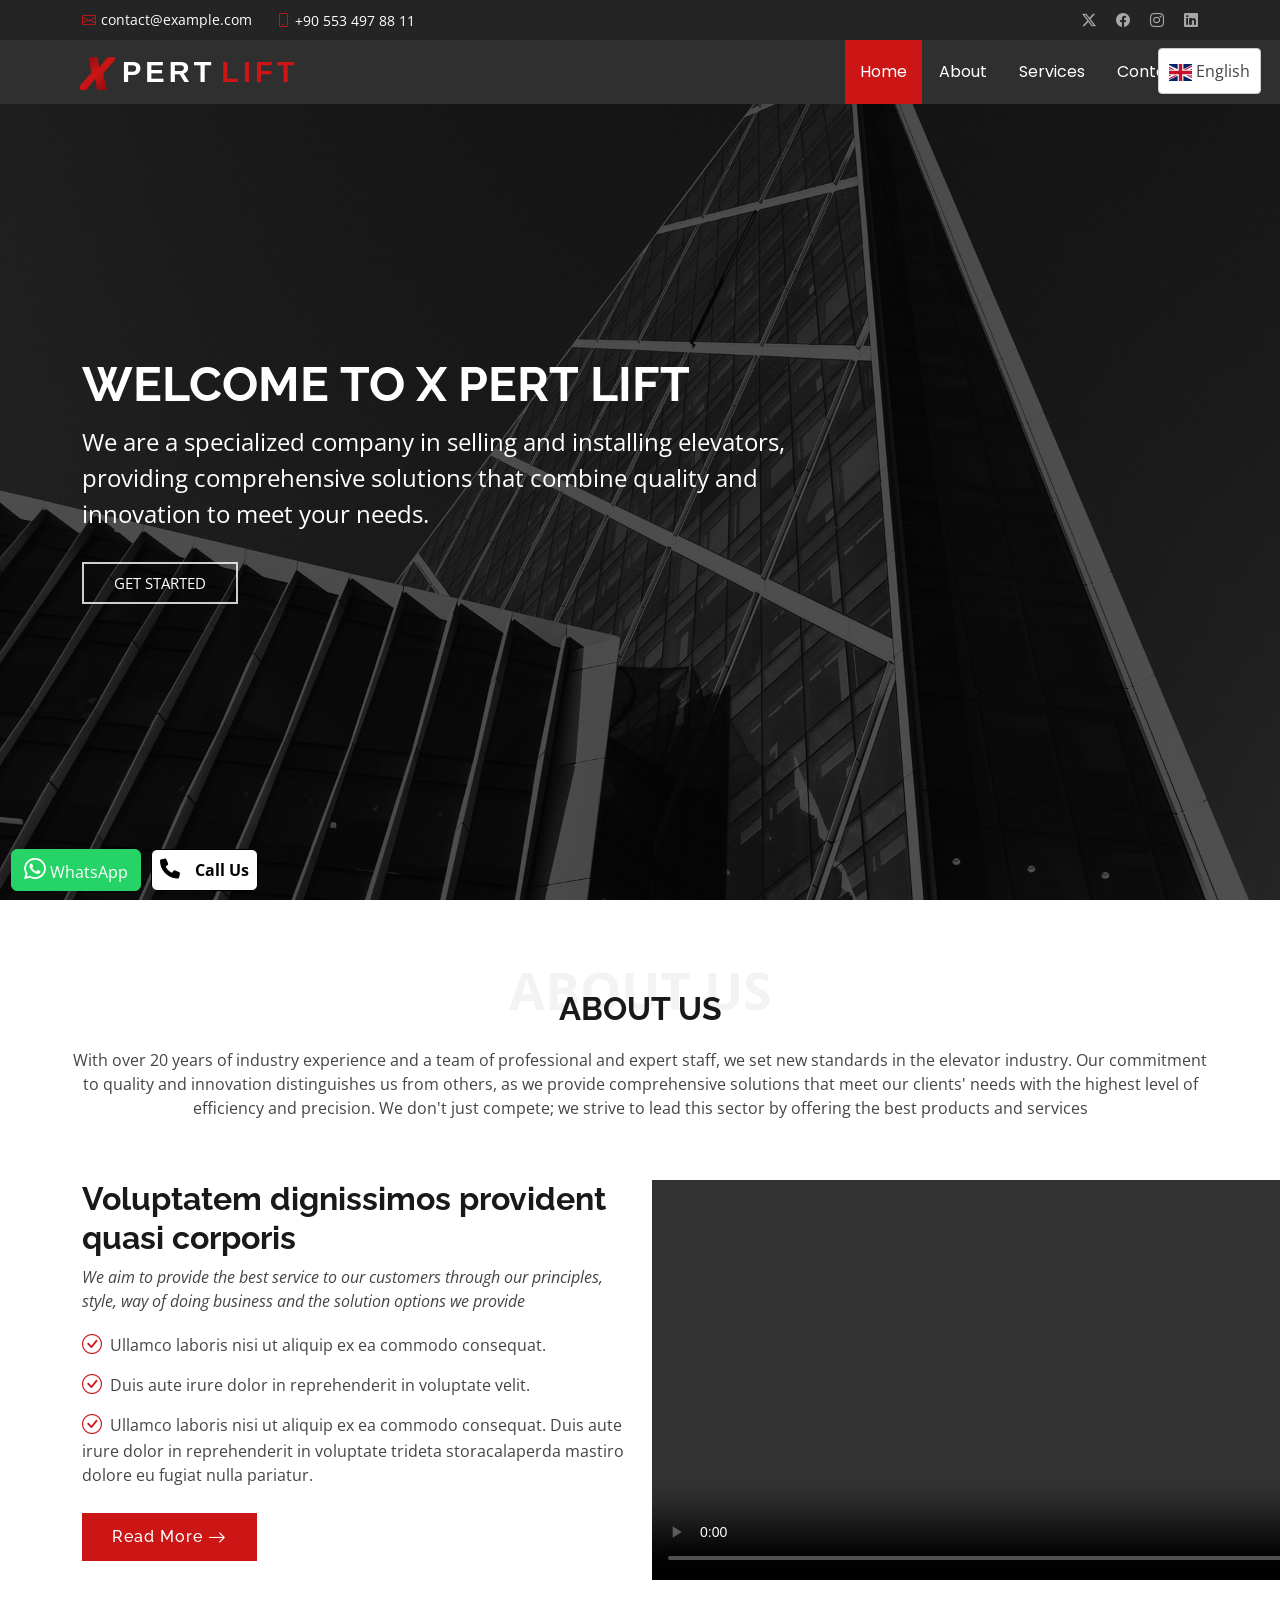
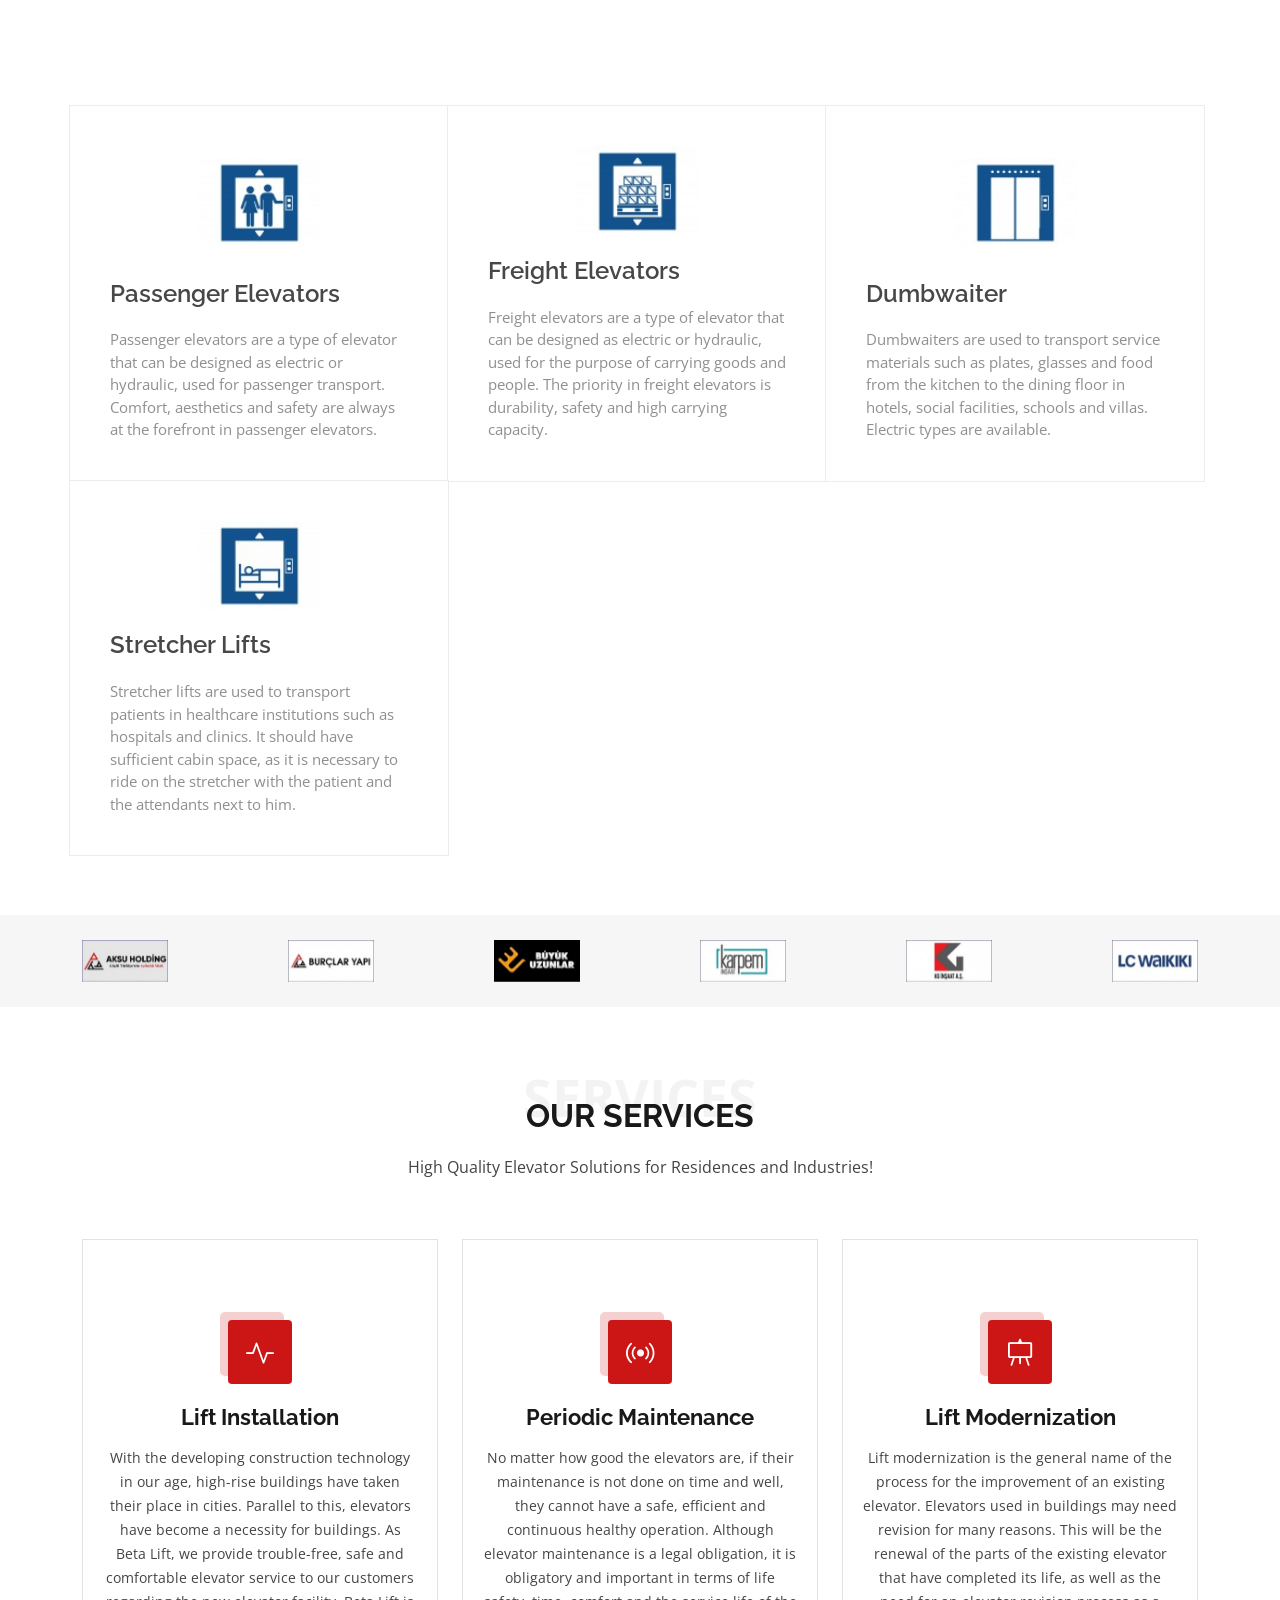
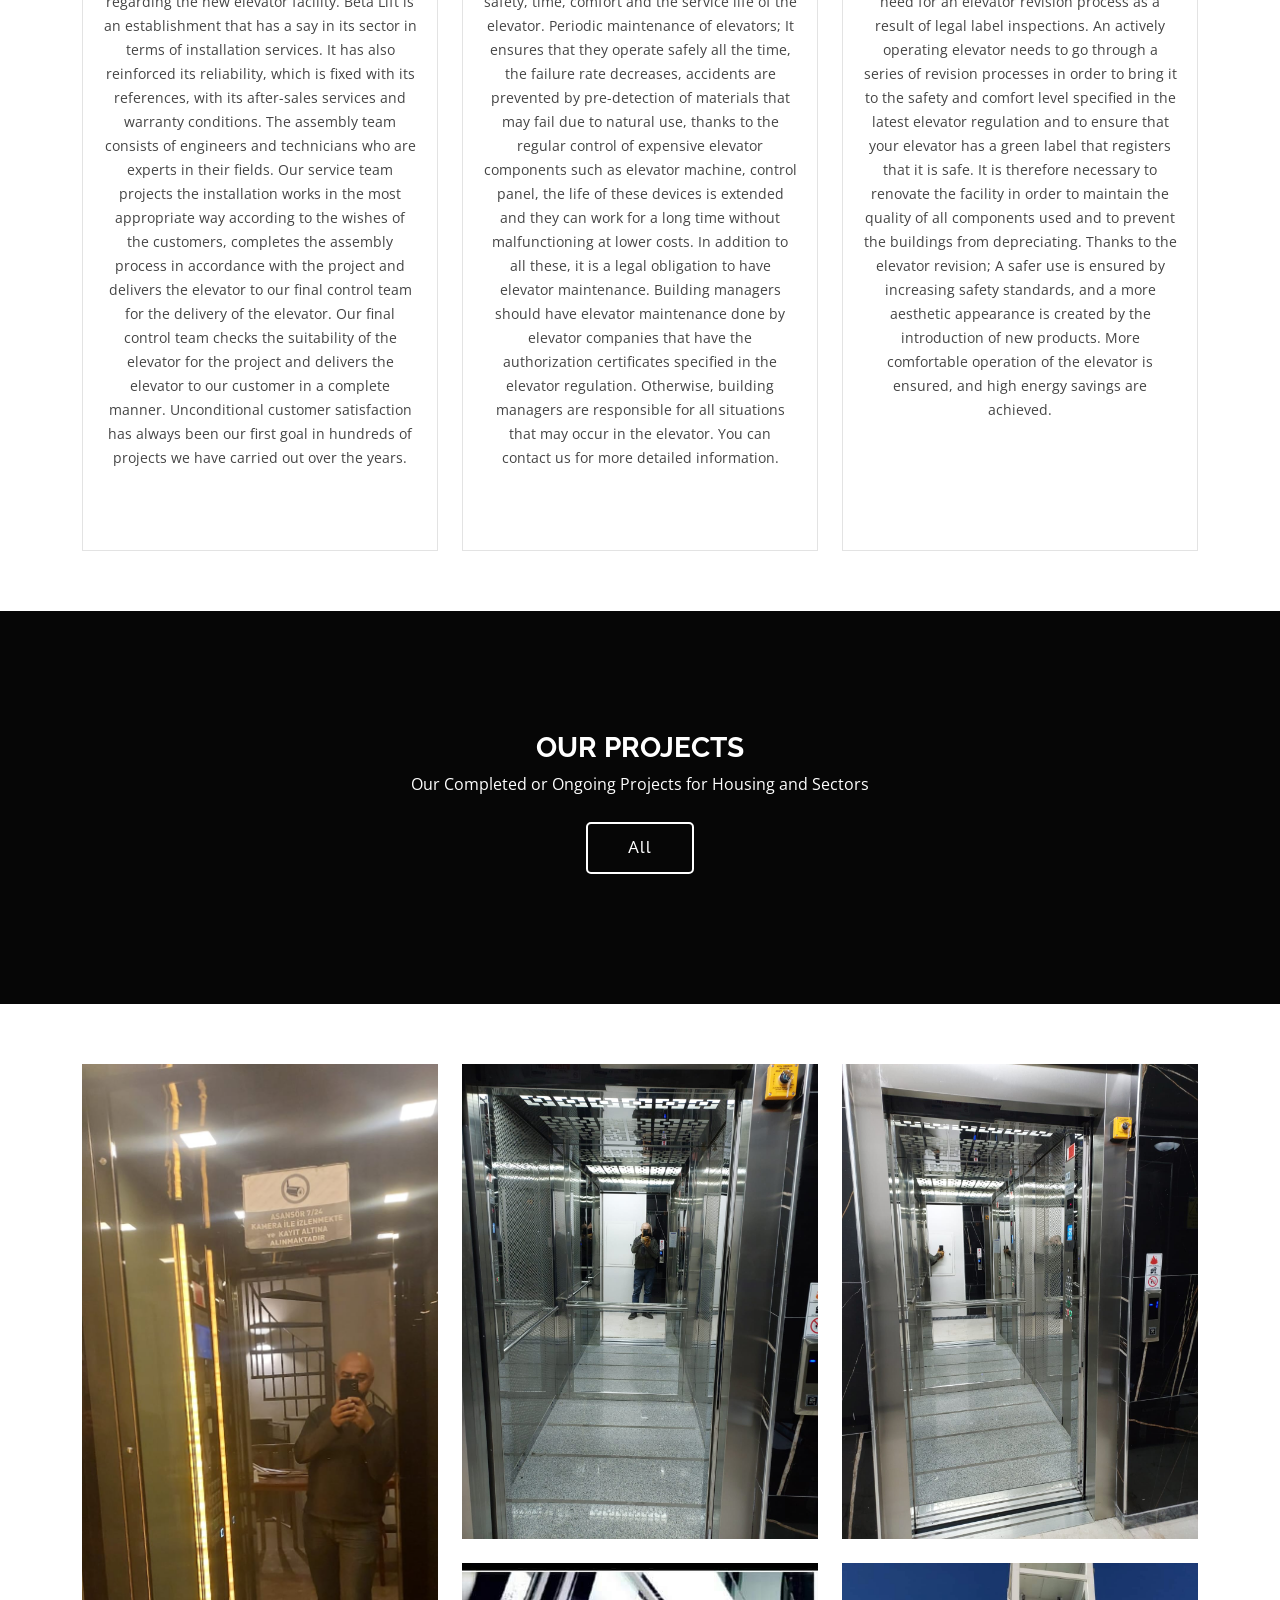
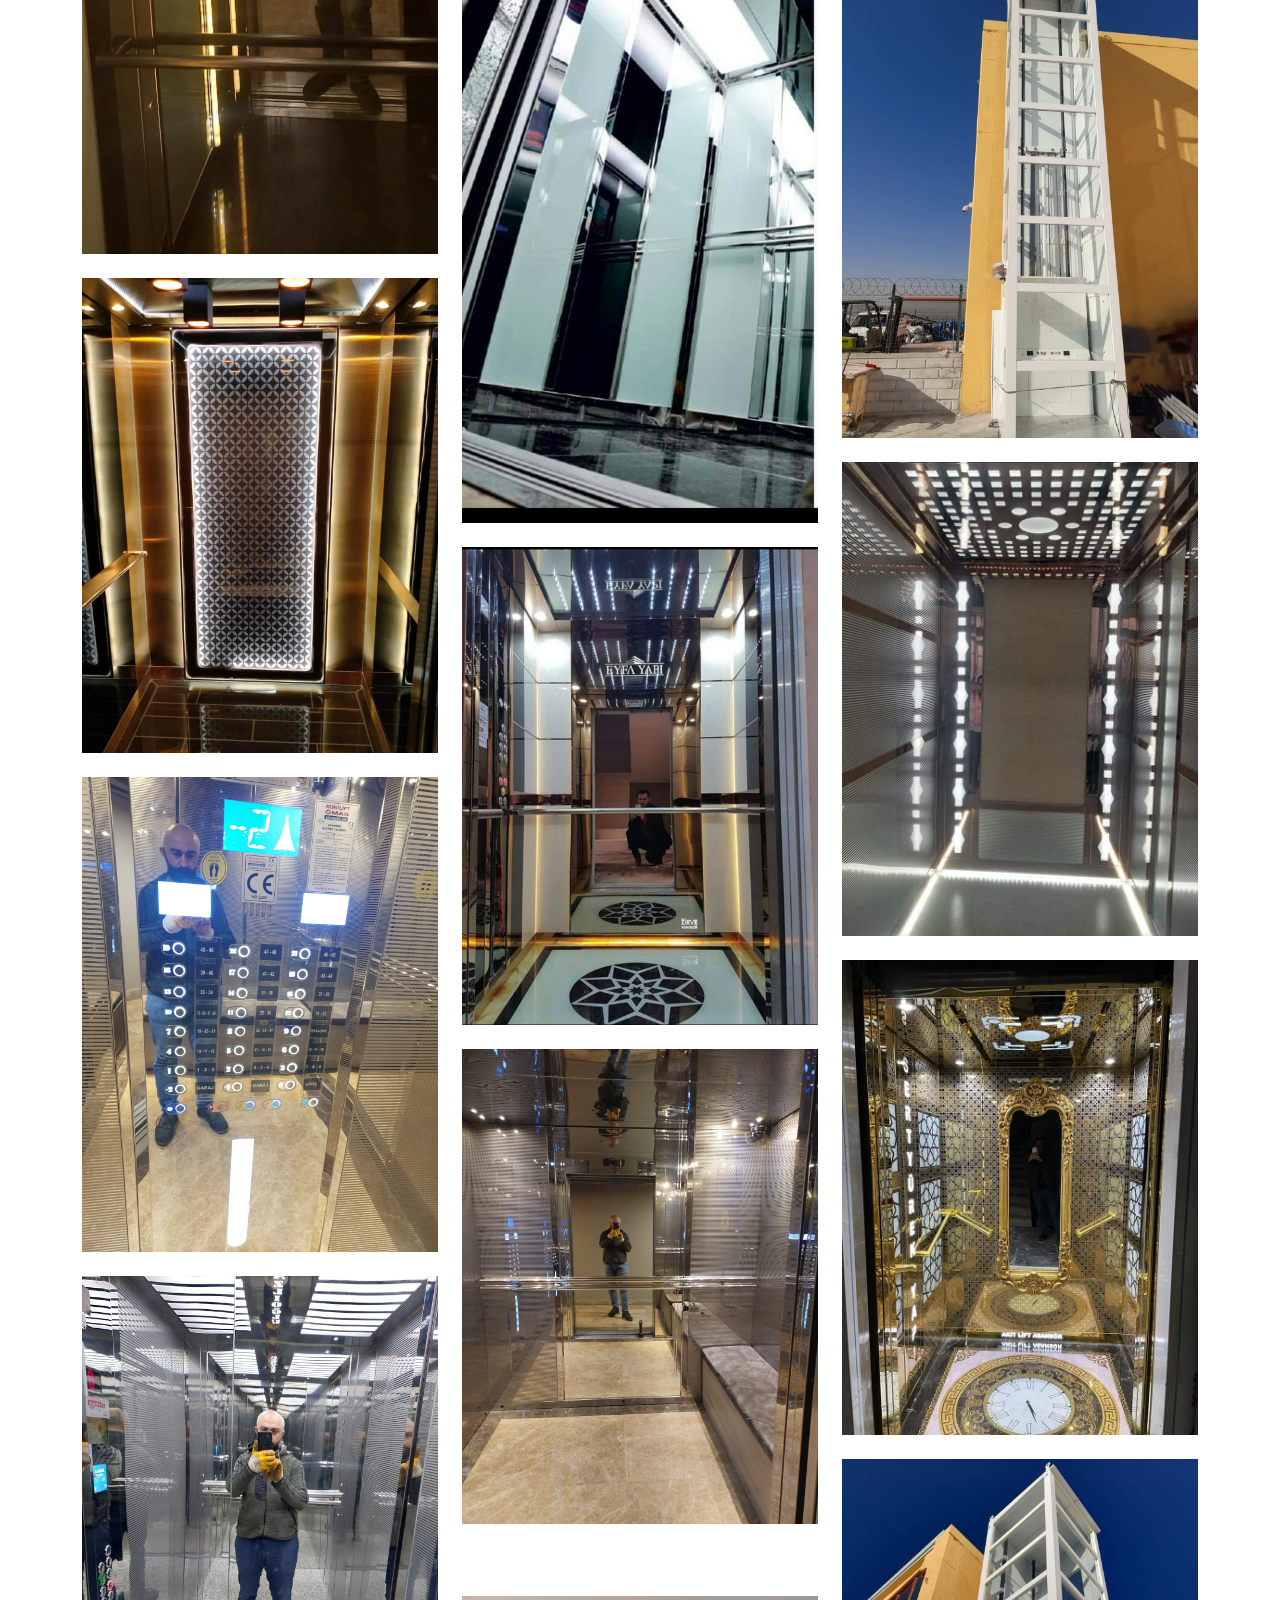
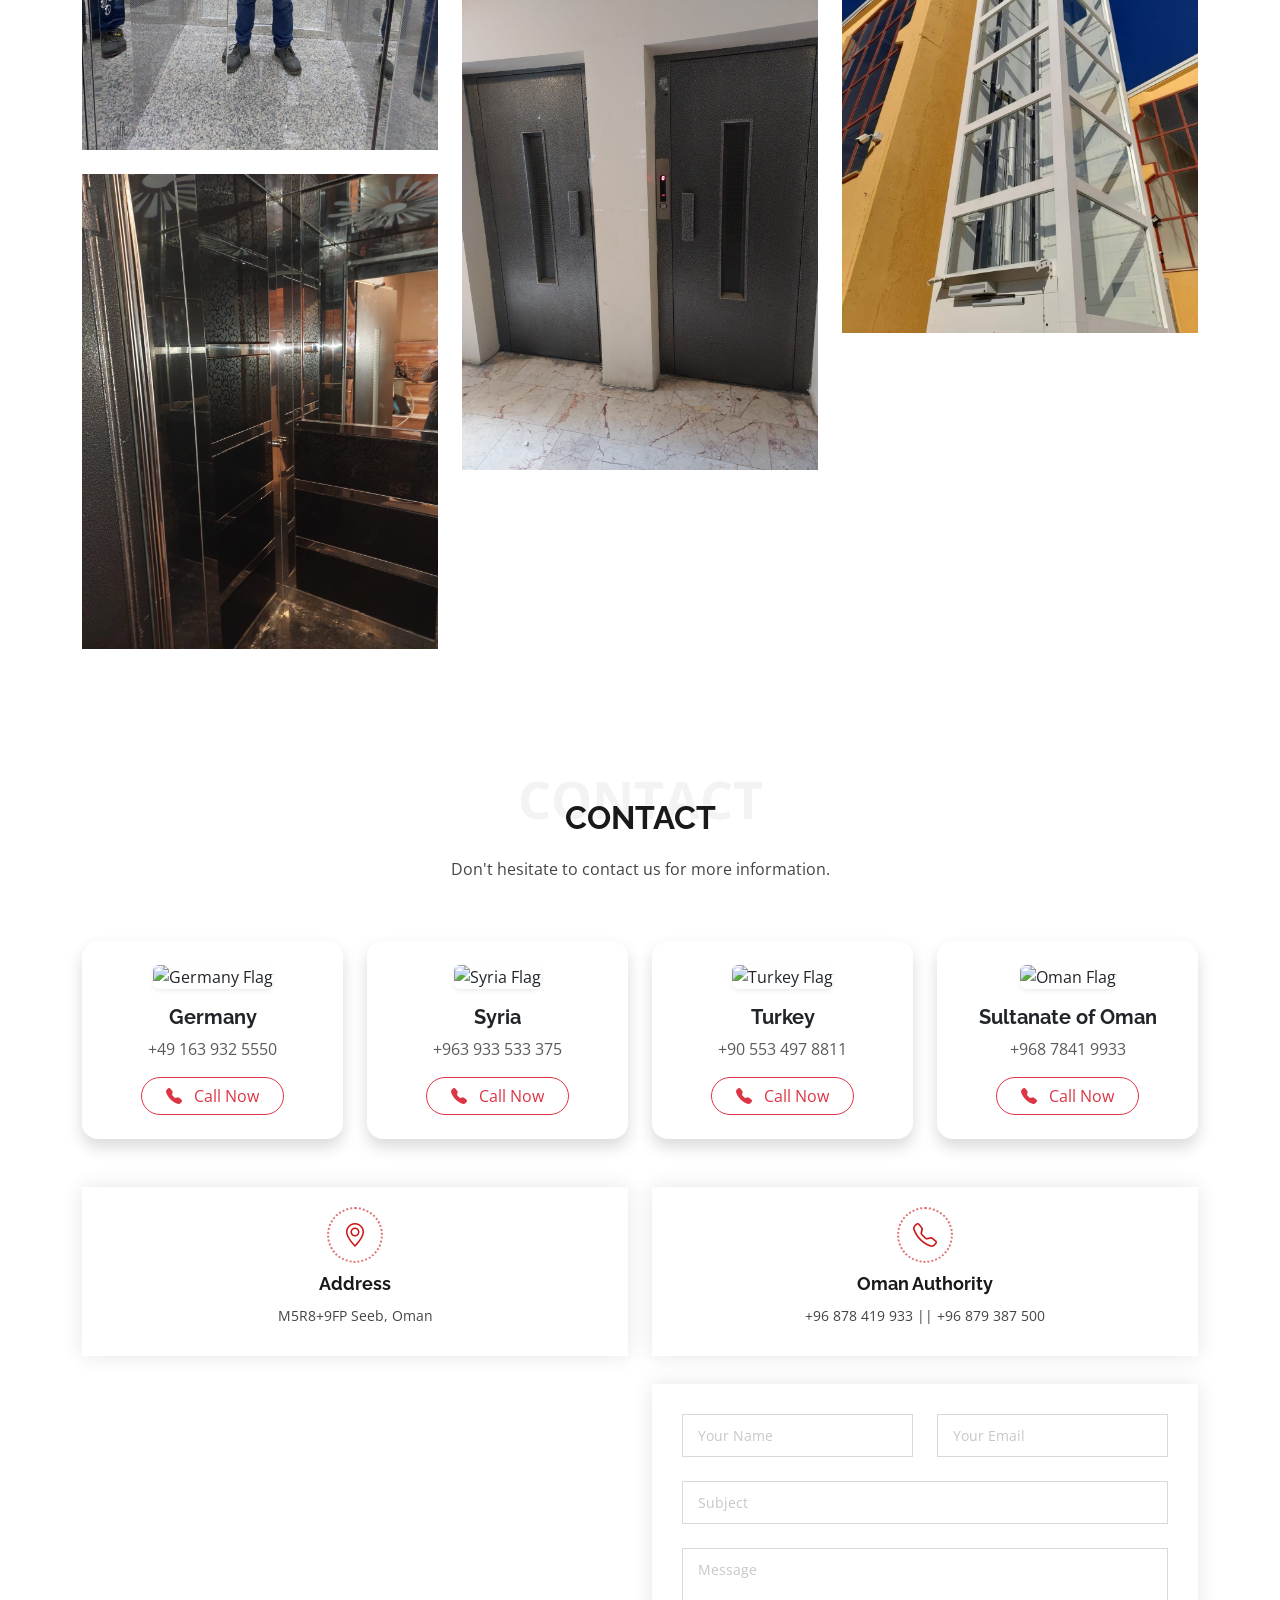
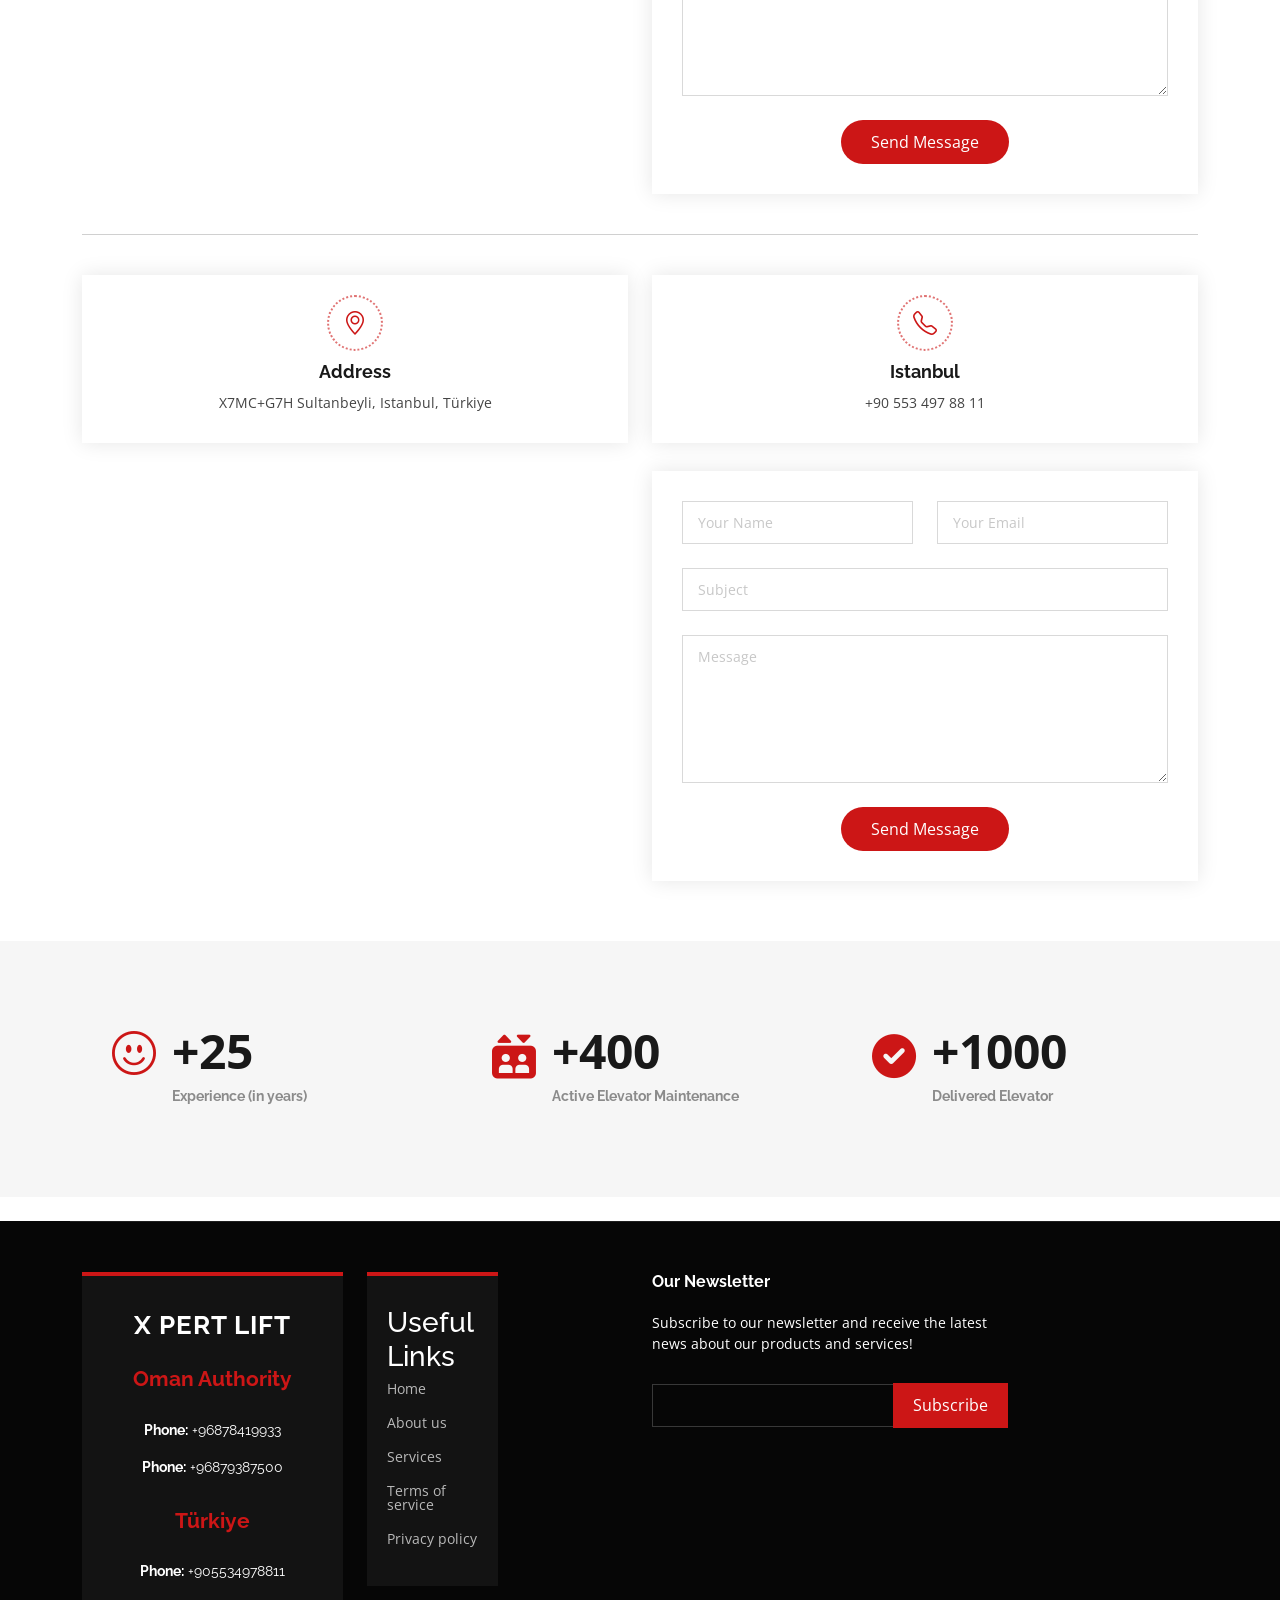
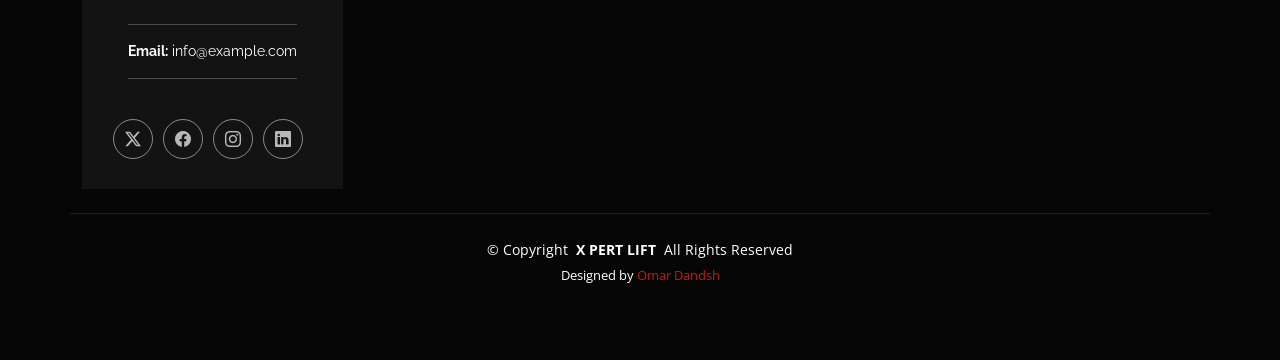
==== index.html @ 208ae259 "Initial commit" ====
<!DOCTYPE html>
<html lang="en">

<head>
  <meta charset="utf-8">
  <meta content="width=device-width, initial-scale=1.0" name="viewport">
  <title>X PERT LIFT</title>
  <meta name="description" content="">
  <meta name="keywords" content="">

  <!-- Favicons -->
  <link href="assets/img/elevator.png" rel="icon">
  <link href="assets/img/elevator.png" rel="apple-touch-icon">

  <!-- Fonts -->
  <link href="https://fonts.googleapis.com" rel="preconnect">
  <link href="https://fonts.gstatic.com" rel="preconnect" crossorigin>
  <link href="https://fonts.googleapis.com/css2?family=Open+Sans:ital,wght@0,300;0,400;0,500;0,600;0,700;0,800;1,300;1,400;1,500;1,600;1,700;1,800&family=Poppins:ital,wght@0,100;0,200;0,300;0,400;0,500;0,600;0,700;0,800;0,900;1,100;1,200;1,300;1,400;1,500;1,600;1,700;1,800;1,900&family=Raleway:ital,wght@0,100;0,200;0,300;0,400;0,500;0,600;0,700;0,800;0,900;1,100;1,200;1,300;1,400;1,500;1,600;1,700;1,800;1,900&display=swap" rel="stylesheet">

  <!-- Vendor CSS Files -->
  <link href="assets/vendor/bootstrap/css/bootstrap.min.css" rel="stylesheet">
  <link href="assets/vendor/bootstrap-icons/bootstrap-icons.css" rel="stylesheet">
  <link href="assets/vendor/aos/aos.css" rel="stylesheet">
  <link href="assets/vendor/swiper/swiper-bundle.min.css" rel="stylesheet">
  <link href="assets/vendor/glightbox/css/glightbox.min.css" rel="stylesheet">
  <link rel="stylesheet" href="https://cdnjs.cloudflare.com/ajax/libs/flag-icon-css/3.5.0/css/flag-icon.min.css">
  <link rel="stylesheet" href="https://cdnjs.cloudflare.com/ajax/libs/font-awesome/6.0.0-beta3/css/all.min.css">

  <!-- Main CSS File -->
  <link href="assets/css/main.css" rel="stylesheet">

  <!-- =======================================================
  * Template Name: Day
  * Template URL: https://bootstrapmade.com/day-multipurpose-html-template-for-free/
  * Updated: Aug 07 2024 with Bootstrap v5.3.3
  * Author: BootstrapMade.com
  * License: https://bootstrapmade.com/license/
  ======================================================== -->
</head>

<body class="index-page">

  <header id="header" class="header fixed-top">

    <div class="topbar d-flex align-items-center">
      <div class="container d-flex justify-content-center justify-content-md-between">
        <div class="contact-info d-flex align-items-center">
          <i class="bi bi-envelope d-flex align-items-center">
            <a href="mailto:contact@example.com" >contact@example.com</a>
          </i>
          <i class="bi bi-phone d-flex align-items-center ms-4">
            <span >+90 553 497 88 11</span>
          </i>
        </div>
        <div class="social-links d-none d-md-flex align-items-center">
          <a href="#" class="twitter"><i class="bi bi-twitter-x"></i></a>
          <a href="#" class="https://www.facebook.com/share/1F2B7y4Hya/"><i class="bi bi-facebook"></i></a>
          <a href="https://www.instagram.com/elevatorswrd/profilecard/?igsh=cTZndHBtb2d1anVh" class="instagram"><i class="bi bi-instagram"></i></a>
          <a href="#" class="linkedin"><i class="bi bi-linkedin"></i></a>
  
          <!-- Language Selector -->
  
          
        </div>
      </div>
    </div><!-- End Top Bar -->
  
    <div class="branding d-flex align-items-center">
      <div class="container position-relative d-flex align-items-center justify-content-between">
        <a href="index.html" class="logo d-flex align-items-center">
    <div class="logo-x">X</div>
    <div class="logo-text">
        <span class="logo-main">PERT</span>
        <span class="logo-sub">LIFT</span>
    </div>
</a>
  
        <nav id="navmenu" class="navmenu">
          <ul>
            <li><a href="#hero" class="active" id="home">Home</a></li>
            <li><a href="#aboutss" id="about">About</a></li>
            <li><a href="#servicess" id="services">Services</a></li>
            <li><a href="#contactss" id="contact">Contact</a></li>
         
         
      
        </ul>
        
          <i class="mobile-nav-toggle d-xl-none bi bi-list"></i>
        </nav>
      </div>
    </div>
  
  </header>
  

  

  <main class="main">
    <div class="language-select">
      <div class="selected-language">  <img src="assets/img/masonry-portfolio/gb.svg" alt="English Flag" style="    width: 23px;">  English</div>
      <div class="options">
          <div class="language-option" data-value="en">
              <img src="assets/img/masonry-portfolio/gb.svg" alt="English Flag"> English
          </div>
          <div class="language-option" data-value="ar">
              <img src="assets/img/masonry-portfolio/ar.webp" alt="Arabic Flag"> Arabic
          </div>
            <div class="language-option" data-value="de">
            <img src="assets/img/masonry-portfolio/de.png" alt="German Flag"> German
          </div>
          <div class="language-option" data-value="tr">
              <img src="assets/img/masonry-portfolio/tr.svg" alt="Turkish Flag"> Türkçe
          </div>
      </div>
  </div>
  <div class="language-select1">
    <a href="https://wa.me/96879387500" class="btn btn-success" target="_blank" style="background-color: #25d366; border-color: #25d366;">
      <i class="fab fa-whatsapp" style="font-size: 25px;"></i> WhatsApp
    </a>  
</div>
<div class="language-select2"> 
  <a href="tel:+905534978811" class="btn btn-success" target="_blank" style="background-color: white; border-color: black; color: black; padding: 8px; font-weight: 700;">
    <i class="fas fa-phone" style="font-size: 20px; margin-right: 11px;"></i>
    Call Us
  </a>  
</div>



    <!-- Hero Section -->
    <section id="hero" class="hero section dark-background">
      <img src="assets/img/hero-bg.jpg" alt="" data-aos="fade-in">
    
      <div class="container" data-aos="fade-up" data-aos-delay="100">
        <div class="row justify-content-start" id="hero-content">
          <div class="col-lg-8">
            <h2 id="hero-title">Welcome to X PERT LIFT</h2>
            <p id="hero-description">We are a specialized company in selling and installing elevators, providing comprehensive solutions that combine quality and innovation to meet your needs.</p>
            <a href="#about" class="btn-get-started" id="hero-button">Get Started</a>
          </div>
        </div>
      </div>
    </section><!-- /Hero Section -->
    
    <!-- CSS -->
 
    
    

    <!-- About Section -->
<section id="about" class="about section">
  <!-- Section Title -->
  <div class="container section-title" id="aboutss" data-aos="fade-up">
    <span id="about-span">About Us<br></span>
    <h2 id="about-title">About Us<br></h2>
    <p id="about-description">With over 20 years of industry experience and a team of professional and expert staff, we set new standards in the elevator industry. Our commitment to quality and innovation distinguishes us from others, as we provide comprehensive solutions that meet our clients' needs with the highest level of efficiency and precision. We don't just compete; we strive to lead this sector by offering the best products and services</p>
  </div><!-- End Section Title -->

  <div class="container">
    <div class="row gy-4">
      <div class="col-lg-6 order-1 order-lg-2" data-aos="fade-up" data-aos-delay="100">
        <video class="gerffewf"  controls>
          <source src="assets/img/masonry-portfolio/video5816729150194456874.mp4" type="video/mp4">
          Your browser does not support the video tag.
        </video>
        
      </div>

      <div class="col-lg-6 order-2 order-lg-1 content" data-aos="fade-up" data-aos-delay="200">
        <h3 id="about-subtitle">Voluptatem dignissimos provident quasi corporis</h3>
        <p class="fst-italic" id="about-italic-description">
          We aim to provide the best service to our customers through our principles, style, way of doing business and the solution options we provide        </p>
        <ul id="about-list">
          <li><i class="bi bi-check-circle"></i> <span>Ullamco laboris nisi ut aliquip ex ea commodo consequat.</span></li>
          <li><i class="bi bi-check-circle"></i> <span>Duis aute irure dolor in reprehenderit in voluptate velit.</span></li>
          <li><i class="bi bi-check-circle"></i> <span>Ullamco laboris nisi ut aliquip ex ea commodo consequat. Duis aute irure dolor in reprehenderit in voluptate trideta storacalaperda mastiro dolore eu fugiat nulla pariatur.</span></li>
        </ul>
        <a href="#" class="read-more"><span id="about-read-more">Read More</span><i class="bi bi-arrow-right"></i></a>
      </div>
    </div>
  </div>
</section><!-- /About Section -->

<section id="cards" class="cards section">
  <div class="container">
    <div class="row no-gutters">
      <div class="col-lg-4 col-md-6 card" data-aos="fade-up" data-aos-delay="100">
        <img src="assets/img/masonry-portfolio/o1 (1).jpg" style="    width: 123px;
        margin: auto;" alt="Turkish Flag">
        <h4 id="elevator1-title">Passenger Elevators</h4>
        <p id="elevator1-description">Passenger elevators are a type of elevator that can be designed as electric or hydraulic, used for passenger transport. Comfort, aesthetics and safety are always at the forefront in passenger elevators.</p>
      </div><!-- End Card Item -->

      <div class="col-lg-4 col-md-6 card" data-aos="fade-up" data-aos-delay="200">
        <img src="assets/img/masonry-portfolio/o1 (4).jpg" style="    width: 123px;
        margin: auto;" alt="Turkish Flag">        <h4 id="elevator2-title">Freight Elevators</h4>
        <p id="elevator2-description">Freight elevators are a type of elevator that can be designed as electric or hydraulic, used for the purpose of carrying goods and people. The priority in freight elevators is durability, safety and high carrying capacity.</p>
      </div><!-- End Card Item -->

      <div class="col-lg-4 col-md-6 card" data-aos="fade-up" data-aos-delay="300">
        <img src="assets/img/masonry-portfolio/o1 (3).jpg" style="    width: 123px;
        margin: auto;" alt="Turkish Flag">         <h4 id="elevator3-title">Dumbwaiter</h4>
        <p id="elevator3-description">Dumbwaiters are used to transport service materials such as plates, glasses and food from the kitchen to the dining floor in hotels, social facilities, schools and villas. Electric types are available.</p>
      </div><!-- End Card Item -->

      <div class="col-lg-4 col-md-6 card" data-aos="fade-up" data-aos-delay="400">
        <img src="assets/img/masonry-portfolio/o1 (2).jpg" style="    width: 123px;
        margin: auto;" alt="Turkish Flag">         <h4 id="elevator4-title">Stretcher Lifts</h4>
        <p id="elevator4-description">Stretcher lifts are used to transport patients in healthcare institutions such as hospitals and clinics. It should have sufficient cabin space, as it is necessary to ride on the stretcher with the patient and the attendants next to him.</p>
      </div><!-- End Card Item -->

    </div>
  </div>
</section><!-- /Cards Section -->


    <!-- Cards Section -->


    <!-- Clients Section -->
    <section id="clients" class="clients section light-background">

      <div class="container">

        <div class="swiper init-swiper">
          <script type="application/json" class="swiper-config">
            {
              "loop": true,
              "speed": 600,
              "autoplay": {
                "delay": 5000
              },
              "slidesPerView": "auto",
              "pagination": {
                "el": ".swiper-pagination",
                "type": "bullets",
                "clickable": true
              },
              "breakpoints": {
                "320": {
                  "slidesPerView": 2,
                  "spaceBetween": 40
                },
                "480": {
                  "slidesPerView": 3,
                  "spaceBetween": 60
                },
                "640": {
                  "slidesPerView": 4,
                  "spaceBetween": 80
                },
                "992": {
                  "slidesPerView": 6,
                  "spaceBetween": 120
                }
              }
            }
          </script>
          <div class="swiper-wrapper align-items-center">
            <div class="swiper-slide"><img src="assets/img/clients/brand_aksu-holding-logo23357576.jpg" class="img-fluid" alt=""></div>
            <div class="swiper-slide"><img src="assets/img/clients/brand_burclar-yapi-logo534361391.jpg" class="img-fluid" alt=""></div>
            <div class="swiper-slide"><img src="assets/img/clients/brand_buyuk-uzunlar-logo403348462.jpg" class="img-fluid" alt=""></div>
            <div class="swiper-slide"><img src="assets/img/clients/brand_karpem-logo418419585.jpg" class="img-fluid" alt=""></div>
            <div class="swiper-slide"><img src="assets/img/clients/brand_kg-insaat801289865.jpg" class="img-fluid" alt=""></div>
            <div class="swiper-slide"><img src="assets/img/clients/brand_lcw-logo75479791.jpg" class="img-fluid" alt=""></div>

          </div>
        </div>

      </div>

    </section><!-- /Clients Section -->

    <!-- Services Section -->
    <section id="services" class="services section">

      <!-- Section Title -->
      <div class="container section-title" id="servicess" data-aos="fade-up">
        <span id="Services-Services">Services</span>
        <h2 id="ourserves">OUR SERVICES</h2>
        <p id="titleserver">High Quality Elevator Solutions for Residences and Industries!</p>
      </div><!-- End Section Title -->

      <div class="container">

        <div class="row gy-4">

          <div class="col-lg-4 col-md-6" data-aos="fade-up" data-aos-delay="100">
            <div class="service-item  position-relative">
              <div class="icon">
                <i class="bi bi-activity"></i>
              </div>
              <a href="#" class="stretched-link">
                <h3 id="hservers1">Lift Installation</h3>
              </a>
              <p id="pserver1"> With the developing construction technology in our age, high-rise buildings have taken their place in cities. Parallel to this, elevators have
                 become a necessity for buildings. As Beta Lift, we provide trouble-free, safe and comfortable elevator service to our customers regarding the new elevator facility. 
                 Beta Lift is an establishment that has a say in its sector in terms of installation services. It has also reinforced its reliability, which is fixed with its references, 
                 with its after-sales services and warranty conditions. The assembly team consists of engineers and technicians who are experts in their fields. Our service team projects the installation works in the most appropriate way according to the wishes of the customers,
                  completes the assembly process in accordance with the project and delivers the elevator to our final control team for the delivery of the elevator. Our final control team checks the suitability of the elevator for the project and delivers the elevator to our customer in a complete manner.
                   Unconditional customer satisfaction has always been our first goal in hundreds of projects we have carried out over the years.</p>
            </div>
          </div><!-- End Service Item -->

          <div class="col-lg-4 col-md-6" data-aos="fade-up" data-aos-delay="200">
            <div class="service-item position-relative">
              <div class="icon">
                <i class="bi bi-broadcast"></i>
              </div>
              <a href="#" class="stretched-link">
                <h3 id="h3servers"> Periodic Maintenance</h3>
              </a>
              <p id="pservers">No matter how good the elevators are, if their maintenance is not done on time and well, they cannot have a safe, efficient and continuous healthy operation. Although elevator maintenance is a legal obligation, 
                it is obligatory and important in terms of life safety, time, comfort and the service life of the elevator. Periodic maintenance of elevators; It ensures that they operate safely all the time, the failure rate decreases, accidents are prevented by pre-detection of materials that may fail due to natural use,
                 thanks to the regular control of expensive elevator components such as elevator machine, control panel, the life of these devices is extended and they can work for a long time without malfunctioning at lower costs. In addition to all these, it is a legal obligation to have elevator maintenance. 
                 Building managers should have elevator maintenance done by elevator companies that have the authorization certificates specified in the elevator regulation. 
                Otherwise, building managers are responsible for all situations that may occur in the elevator. You can contact us for more detailed information.</p>
            </div>
          </div><!-- End Service Item -->

          <div class="col-lg-4 col-md-6" data-aos="fade-up" data-aos-delay="300">
            <div class="service-item position-relative">
              <div class="icon">
                <i class="bi bi-easel"></i>
              </div>
              <a href="#" class="stretched-link">
                <h3 id="h3servers2">Lift Modernization</h3>
              </a>
              <p id="pserver2">Lift modernization is the general name of the process for the improvement of an existing elevator. Elevators used in buildings may need revision for many reasons. 
                This will be the renewal of the parts of the existing elevator that have completed its life, as well as the need for an elevator revision process as a result of legal label inspections. 
                An actively operating elevator needs to go through a series of revision processes in order to bring it to the safety and comfort level specified in the latest elevator regulation and to ensure that your elevator has a green label that registers that it is safe.
                 It is therefore necessary to renovate the facility in order to maintain the quality of all components used and to prevent the buildings from depreciating. Thanks to the elevator revision; A safer use is ensured by increasing safety standards, and a more aesthetic appearance is created by the introduction of new products. 
                More comfortable operation of the elevator is ensured, and high energy savings are achieved.</p>
            </div>
          </div><!-- End Service Item -->


        </div>

      </div>

    </section><!-- /Services Section -->
    <section id="call-to-action" class="call-to-action section dark-background">

      <img src="assets/img/cta-bg.jpg" alt="">

      <div class="container">
        <div class="row justify-content-center" data-aos="zoom-in" data-aos-delay="100">
          <div class="col-xl-10">
            <div class="text-center">
              <h3 id="h3project"  >OUR PROJECTS</h3>
              <p id="pproject">Our Completed or Ongoing Projects for Housing and Sectors</p>
              <a class="cta-btn" href="portfolio-details.html">All </a>
            </div>
          </div>
        </div>
      </div>

    </section><!-- /Call To Action Section -->
    
    <!-- Call To Action Section -->


    <!-- Portfolio Section -->
    <section  class="portfolio section">



      <div class="container">

        <div class="isotope-layout" data-default-filter="*" data-layout="masonry" data-sort="original-order">

  

          <div class="row gy-4 isotope-container" data-aos="fade-up" data-aos-delay="200">

            <div class="col-lg-4 col-md-6 portfolio-item isotope-item filter-app">
              <img src="assets/img/masonry-portfolio/s1 (1).jpg" class="img-fluid" alt="">
              <div class="portfolio-info">
                <h4></h4> <br />
                <p></p>
                <a href="assets/img/masonry-portfolio/s1 (1).jpg" title="App 1" data-gallery="portfolio-gallery-app" class="glightbox preview-link"><i class="bi bi-zoom-in"></i></a>
                <a href="index.html" title="More Details" class="details-link"><i class="bi bi-link-45deg"></i></a>
              </div>
            </div><!-- End Portfolio Item -->

            
            <div class="col-lg-4 col-md-6 portfolio-item isotope-item filter-app">
              <img src="assets/img/masonry-portfolio/s1 (2).jpg" class="img-fluid" alt="">
              <div class="portfolio-info">
                <h4></h4> <br />
                <p></p>
                <a href="assets/img/masonry-portfolio/s1 (2).jpg" title="App 1" data-gallery="portfolio-gallery-app" class="glightbox preview-link"><i class="bi bi-zoom-in"></i></a>
                <a href="index.html" title="More Details" class="details-link"><i class="bi bi-link-45deg"></i></a>
              </div>
            </div><!-- End Portfolio Item -->
            <div class="col-lg-4 col-md-6 portfolio-item isotope-item filter-product">
              <img src="assets/img/masonry-portfolio/s1 (3).jpg" class="img-fluid" alt="">
              <div class="portfolio-info">
                <h4></h4> <br />
                <p></p>
                <a href="assets/img/masonry-portfolio/s1 (3).jpg" title="Product 1" data-gallery="portfolio-gallery-product" class="glightbox preview-link"><i class="bi bi-zoom-in"></i></a>
                <a href="index.html" title="More Details" class="details-link"><i class="bi bi-link-45deg"></i></a>
              </div>
            </div><!-- End Portfolio Item -->

            <div class="col-lg-4 col-md-6 portfolio-item isotope-item filter-product">
              <img src="assets/img/masonry-portfolio/s1 (19).jpg" class="img-fluid" alt="">
              <div class="portfolio-info">
                <h4></h4> <br />
                <p></p>
                <a href="assets/img/masonry-portfolio/s1 (19).jpg" title="Product 1" data-gallery="portfolio-gallery-product" class="glightbox preview-link"><i class="bi bi-zoom-in"></i></a>
                <a href="index.html" title="More Details" class="details-link"><i class="bi bi-link-45deg"></i></a>
              </div>
            </div><!-- End Portfolio Item -->

            <div class="col-lg-4 col-md-6 portfolio-item isotope-item filter-branding">
              <img src="assets/img/masonry-portfolio/s1 (5).jpg" class="img-fluid" alt="">
              <div class="portfolio-info">
                <h4></h4> <br />
                <p></p>
                <a href="assets/img/masonry-portfolio/s1 (5).jpg" title="Branding 1" data-gallery="portfolio-gallery-branding" class="glightbox preview-link"><i class="bi bi-zoom-in"></i></a>
                <a href="index.html" title="More Details" class="details-link"><i class="bi bi-link-45deg"></i></a>
              </div>
            </div><!-- End Portfolio Item -->


            <div class="col-lg-4 col-md-6 portfolio-item isotope-item filter-branding">
              <img src="assets/img/masonry-portfolio/s1 (6).jpg" class="img-fluid" alt="">
              <div class="portfolio-info">
                <h4></h4> <br />
                <p></p>
                <a href="assets/img/masonry-portfolio/s1 (6).jpg" title="Branding 1" data-gallery="portfolio-gallery-branding" class="glightbox preview-link"><i class="bi bi-zoom-in"></i></a>
                <a href="index.html" title="More Details" class="details-link"><i class="bi bi-link-45deg"></i></a>
              </div>
            </div><!-- End Portfolio Item -->


            <div class="col-lg-4 col-md-6 portfolio-item isotope-item filter-app">
              <img src="assets/img/masonry-portfolio/s1 (12).jpg" class="img-fluid" alt="">
              <div class="portfolio-info">
                <h4></h4> <br />
                <p></p>
                <a href="assets/img/masonry-portfolio/s1 (12).jpg" title="App 2" data-gallery="portfolio-gallery-app" class="glightbox preview-link"><i class="bi bi-zoom-in"></i></a>
                <a href="index.html" title="More Details" class="details-link"><i class="bi bi-link-45deg"></i></a>
              </div>
            </div><!-- End Portfolio Item -->


            
            <div class="col-lg-4 col-md-6 portfolio-item isotope-item filter-app">
              <img src="assets/img/masonry-portfolio/s1 (7).jpg" class="img-fluid" alt="">
              <div class="portfolio-info">
                <h4></h4> <br />
                <p></p>
                <a href="assets/img/masonry-portfolio/s1 (7).jpg" title="App 2" data-gallery="portfolio-gallery-app" class="glightbox preview-link"><i class="bi bi-zoom-in"></i></a>
                <a href="index.html" title="More Details" class="details-link"><i class="bi bi-link-45deg"></i></a>
              </div>
            </div><!-- End Portfolio Item -->

            <div class="col-lg-4 col-md-6 portfolio-item isotope-item filter-product">
              <img src="assets/img/masonry-portfolio/s1 (8).jpg" class="img-fluid" alt="">
              <div class="portfolio-info">
                <h4></h4> <br />
                <p></p>
                <a href="assets/img/masonry-portfolio/s1 (8).jpg" title="Product 2" data-gallery="portfolio-gallery-product" class="glightbox preview-link"><i class="bi bi-zoom-in"></i></a>
                <a href="index.html" title="More Details" class="details-link"><i class="bi bi-link-45deg"></i></a>
              </div>
            </div><!-- End Portfolio Item -->

            <div class="col-lg-4 col-md-6 portfolio-item isotope-item filter-product">
              <img src="assets/img/masonry-portfolio/s1 (9).jpg" class="img-fluid" alt="">
              <div class="portfolio-info">
                <h4></h4> <br />
                <p></p>
                <a href="assets/img/masonry-portfolio/s1 (9).jpg" title="Product 2" data-gallery="portfolio-gallery-product" class="glightbox preview-link"><i class="bi bi-zoom-in"></i></a>
                <a href="index.html" title="More Details" class="details-link"><i class="bi bi-link-45deg"></i></a>
              </div>
            </div><!-- End Portfolio Item -->

            <div class="col-lg-4 col-md-6 portfolio-item isotope-item filter-product">
              <img src="assets/img/masonry-portfolio/s1 (10).jpg" class="img-fluid" alt="">
              <div class="portfolio-info">
                <h4></h4> <br />
                <p></p>
                <a href="assets/img/masonry-portfolio/s1 (10).jpg" title="Product 2" data-gallery="portfolio-gallery-product" class="glightbox preview-link"><i class="bi bi-zoom-in"></i></a>
                <a href="index.html" title="More Details" class="details-link"><i class="bi bi-link-45deg"></i></a>
              </div>
            </div><!-- End Portfolio Item -->

            <div class="col-lg-4 col-md-6 portfolio-item isotope-item filter-product">
              <img src="assets/img/masonry-portfolio/s1 (11).jpg" class="img-fluid" alt="">
              <div class="portfolio-info">
                <h4></h4> <br />
                <p></p>
                <a href="assets/img/masonry-portfolio/s1 (11).jpg" title="Product 2" data-gallery="portfolio-gallery-product" class="glightbox preview-link"><i class="bi bi-zoom-in"></i></a>
                <a href="index.html" title="More Details" class="details-link"><i class="bi bi-link-45deg"></i></a>
              </div>
            </div><!-- End Portfolio Item -->
            <div class="col-lg-4 col-md-6 portfolio-item isotope-item filter-branding">
              <img src="assets/img/masonry-portfolio/s1 (13).jpg" class="img-fluid" alt="">
              <div class="portfolio-info">
     
                <a href="assets/img/masonry-portfolio/s1 (13).jpg" title="Branding 2" data-gallery="portfolio-gallery-branding" class="glightbox preview-link"><i class="bi bi-zoom-in"></i></a>
                <a href="index.html" title="More Details" class="details-link"><i class="bi bi-link-45deg"></i></a>
              </div>
            </div><!-- End Portfolio Item -->

            <div class="col-lg-4 col-md-6 portfolio-item isotope-item filter-app">
              <img src="assets/img/masonry-portfolio/istockphoto-1322990679-612x612.jpg" class="img-fluid" alt="">
              <div class="portfolio-info">
                <h4></h4> <br />
                <p></p>
                <a href="assets/img/masonry-portfolio/s1 (14).jpg" title="App 3" data-gallery="portfolio-gallery-app" class="glightbox preview-link"><i class="bi bi-zoom-in"></i></a>
                <a href="index.html" title="More Details" class="details-link"><i class="bi bi-link-45deg"></i></a>
              </div>
            </div><!-- End Portfolio Item -->

            <div class="col-lg-4 col-md-6 portfolio-item isotope-item filter-product">
              <img src="assets/img/masonry-portfolio/s1 (14).jpg" class="img-fluid" alt="">
              <div class="portfolio-info">
                <h4></h4> <br />
                <p></p>
                <a href="assets/img/masonry-portfolio/s1 (15).jpg" title="Product 3" data-gallery="portfolio-gallery-product" class="glightbox preview-link"><i class="bi bi-zoom-in"></i></a>
                <a href="index.html" title="More Details" class="details-link"><i class="bi bi-link-45deg"></i></a>
              </div>
            </div><!-- End Portfolio Item -->

            <div class="col-lg-4 col-md-6 portfolio-item isotope-item filter-branding">
              <img src="assets/img/masonry-portfolio/s1 (16).jpg" class="img-fluid" alt="">
              <div class="portfolio-info">
              <h4></h4> <br />
                <p></p>
                <a href="assets/img/masonry-portfolio/s1 (17).jpg" title="Branding 2" data-gallery="portfolio-gallery-branding" class="glightbox preview-link"><i class="bi bi-zoom-in"></i></a>
                <a href="index.html" title="More Details" class="details-link"><i class="bi bi-link-45deg"></i></a>
              </div>
            </div><!-- End Portfolio Item -->

          </div><!-- End Portfolio Container -->

        </div>

      </div>

    </section><!-- /Portfolio Section -->

    <!-- Pricing Section -->


    <!-- Team Section -->


    <!-- Contact Section -->
    <section id="contact" class="contact section">

        <!-- Section Title -->
        <div class="container section-title" id="contactss" data-aos="fade-up">
          <span id="conct">Contact</span>
          <h2 id="conct1">Contact</h2>
          <p id="pcontect">Don't hesitate to contact us for more information.</p>
        </div><!-- End Section Title -->

<!-- International Contact Cards -->
<div class="container mb-5" data-aos="fade-up" data-aos-delay="150">
    <div class="row g-4 justify-content-center">

        <!-- Germany -->
        <div class="col-lg-3 col-md-6">
            <div class="card h-100 border-0 shadow rounded-4">
                <div class="card-body text-center p-4">
                    <img src="https://flagcdn.com/w80/de.png"
                         alt="Germany Flag"
                         width="55"
                         class="rounded mb-3 shadow-sm">

                    <h5 class="card-title fw-bold">Germany</h5>

                    <p class="text-muted mb-3" dir="ltr">
                        +49 163 932 5550
                    </p>

                    <a href="tel:+491639325550"
                       class="btn btn-outline-danger rounded-pill px-4">
                        <i class="bi bi-telephone-fill me-2"></i>
                        Call Now
                    </a>
                </div>
            </div>
        </div>

        <!-- Syria -->
        <div class="col-lg-3 col-md-6">
            <div class="card h-100 border-0 shadow rounded-4">
                <div class="card-body text-center p-4">
                    <img src="https://flagcdn.com/w80/sy.png"
                         alt="Syria Flag"
                         width="55"
                         class="rounded mb-3 shadow-sm">

                    <h5 class="card-title fw-bold">Syria</h5>

                    <p class="text-muted mb-3" dir="ltr">
                        +963 933 533 375
                    </p>

                    <a href="tel:+963933533375"
                       class="btn btn-outline-danger rounded-pill px-4">
                        <i class="bi bi-telephone-fill me-2"></i>
                        Call Now
                    </a>
                </div>
            </div>
        </div>

        <!-- Turkey -->
        <div class="col-lg-3 col-md-6">
            <div class="card h-100 border-0 shadow rounded-4">
                <div class="card-body text-center p-4">
                    <img src="https://flagcdn.com/w80/tr.png"
                         alt="Turkey Flag"
                         width="55"
                         class="rounded mb-3 shadow-sm">

                    <h5 class="card-title fw-bold">Turkey</h5>

                    <p class="text-muted mb-3" dir="ltr">
                        +90 553 497 8811
                    </p>

                    <a href="tel:+905534978811"
                       class="btn btn-outline-danger rounded-pill px-4">
                        <i class="bi bi-telephone-fill me-2"></i>
                        Call Now
                    </a>
                </div>
            </div>
        </div>

        <!-- Oman -->
        <div class="col-lg-3 col-md-6">
            <div class="card h-100 border-0 shadow rounded-4">
                <div class="card-body text-center p-4">
                    <img src="https://flagcdn.com/w80/om.png"
                         alt="Oman Flag"
                         width="55"
                         class="rounded mb-3 shadow-sm">

                    <h5 class="card-title fw-bold">Sultanate of Oman</h5>

                    <p class="text-muted mb-3" dir="ltr">
                        +968 7841 9933
                    </p>

                    <a href="tel:+96878419933"
                       class="btn btn-outline-danger rounded-pill px-4">
                        <i class="bi bi-telephone-fill me-2"></i>
                        Call Now
                    </a>
                </div>
            </div>
        </div>

    </div>
</div>
<!-- End International Contact Cards -->
        <div class="container" data-aos="fade-up" data-aos-delay="100">

          <div class="row gy-4">
            <div class="col-lg-6 col-md-6">
              <div class="info-item d-flex flex-column justify-content-center align-items-center" data-aos="fade-up" data-aos-delay="300">
                <i class="bi bi-geo-alt"></i>
                <h3 id="addrescontect">Address</h3>
                <p id="fdvfdg">M5R8+9FP Seeb, Oman</p>
              </div>
            </div><!-- End Info Item -->

            <div class="col-lg-6">
              <div class="info-item d-flex flex-column justify-content-center align-items-center" data-aos="fade-up" data-aos-delay="200">
              


                <i class="bi bi-telephone"></i>
                <h3 id="callcontect12">Oman Authority </h3>
                <p>+96 878 419 933 || +96 879 387 500</p>
              </div>
            </div><!-- End Info Item -->

    

        
    

          </div>

          <div class="row gy-4 mt-1">
            <div class="col-lg-6" data-aos="fade-up" data-aos-delay="300">
              <iframe src="https://www.google.com/maps/embed?pb=!1m17!1m12!1m3!1d3653.580031312591!2d58.1661944!3d23.690972199999997!2m3!1f0!2f0!3f0!3m2!1i1024!2i768!4f13.1!3m2!1m1!2zMjPCsDQxJzI3LjUiTiA1OMKwMDknNTguMyJF!5e0!3m2!1sar!2s!4v1729425295919!5m2!1sar!2s" frameborder="0" style="border:0; width: 100%; height: 400px;" allowfullscreen="" loading="lazy" referrerpolicy="no-referrer-when-downgrade"></iframe>
            </div><!-- End Google Maps -->

            <div class="col-lg-6">
              <form action="forms/contact.php" method="post" class="php-email-form" data-aos="fade-up" data-aos-delay="400">
                <div class="row gy-4">

                  <div class="col-md-6">
                    <input type="text" name="name" class="form-control" placeholder="Your Name" required="">
                  </div>

                  <div class="col-md-6 ">
                    <input type="email" class="form-control" name="email" placeholder="Your Email" required="">
                  </div>

                  <div class="col-md-12">
                    <input type="text" class="form-control" name="subject" placeholder="Subject" required="">
                  </div>

                  <div class="col-md-12">
                    <textarea class="form-control" name="message" rows="6" placeholder="Message" required=""></textarea>
                  </div>

                  <div class="col-md-12 text-center">
                    <div class="loading">Loading</div>
                    <div class="error-message"></div>
                    <div class="sent-message">Your message has been sent. Thank you!</div>

                    <button type="submit" id="sendconct">Send Message</button>
                  </div>

                </div>
              </form>
            </div><!-- End Contact Form -->

          </div>
          <br>
          <hr>  
          <br>
        </div>



      <div class="container" data-aos="fade-up" data-aos-delay="100">

        <div class="row gy-4">
          <div class="col-lg-6 col-md-6">
            <div class="info-item d-flex flex-column justify-content-center align-items-center" data-aos="fade-up" data-aos-delay="300">
              <i class="bi bi-geo-alt"></i>
              <h3 id="addrescontect1">Address</h3>
              <p id="trtgfgf">X7MC+G7H Sultanbeyli, Istanbul, Türkiye</p>
            </div>
          </div><!-- End Info Item -->

          <div class="col-lg-6">
            <div class="info-item d-flex flex-column justify-content-center align-items-center" data-aos="fade-up" data-aos-delay="200">
             


              <i class="bi bi-telephone"></i>
              <h3 id="callcontect123"> Istanbul</h3>
              <p> +90 553 497 88 11 </p> 
            </div>
          </div><!-- End Info Item -->

   

       
   

        </div>

        <div class="row gy-4 mt-1">
          <div class="col-lg-6" data-aos="fade-up" data-aos-delay="300">
            <iframe src="https://www.google.com/maps/embed?pb=!1m17!1m12!1m3!1d3011.893355235116!2d29.270736000000003!3d40.983816!2m3!1f0!2f0!3f0!3m2!1i1024!2i768!4f13.1!3m2!1m1!2zNDDCsDU5JzAxLjciTiAyOcKwMTYnMTQuNyJF!5e0!3m2!1sar!2s!4v1730136903799!5m2!1sar!2s" frameborder="0" style="border:0; width: 100%; height: 400px;" allowfullscreen="" loading="lazy" referrerpolicy="no-referrer-when-downgrade"></iframe>
          </div><!-- End Google Maps -->

          <div class="col-lg-6">
            <form action="forms/contact.php" method="post" class="php-email-form" data-aos="fade-up" data-aos-delay="400">
              <div class="row gy-4">

                <div class="col-md-6">
                  <input type="text" name="name" class="form-control" placeholder="Your Name" required="">
                </div>

                <div class="col-md-6 ">
                  <input type="email" class="form-control" name="email" placeholder="Your Email" required="">
                </div>

                <div class="col-md-12">
                  <input type="text" class="form-control" name="subject" placeholder="Subject" required="">
                </div>

                <div class="col-md-12">
                  <textarea class="form-control" name="message" rows="6" placeholder="Message" required=""></textarea>
                </div>

                <div class="col-md-12 text-center">
                  <div class="loading">Loading</div>
                  <div class="error-message"></div>
                  <div class="sent-message">Your message has been sent. Thank you!</div>

                  <button type="submit" id="sendconct">Send Message</button>
                </div>

              </div>
            </form>
          </div><!-- End Contact Form -->

        </div>

      </div>

    </section><!-- /Contact Section -->
    <section id="stats" class="stats section light-background">
      <div class="container" data-aos="fade-up" data-aos-delay="100">
        <div class="row gy-4">
          <div class="col-lg-4 col-md-6">
            <div class="stats-item" style="padding: 30px; width: 100%;">
                <i class="bi bi-emoji-smile" style="color: #cc1616; display: block; font-size: 44px; float: left; line-height: 0;"></i>
                <span  class="purecounter">+25</span>
                <p><strong id="qwert1">Experience (in years)</strong> <span></span></p>
            </div>
        </div>
        
    

    
          <div class="col-lg-4 col-md-6">
            <div class="stats-item">
              <i class="fas fa-elevator" style="margin-top: 26px;"></i>
              <span  class="purecounter">+400</span>
              <p><strong id="qwert2">Active Elevator Maintenance</strong> <span></span></p>
            </div>
          </div>
    
          <div class="col-lg-4 col-md-6">
            <div class="stats-item">
              <i class="fas fa-check-circle" style="margin-top: 26px;"></i>
              <span  class="purecounter">+1000</span>
              <p><strong id="qwert3" > Delivered Elevator</strong> <span></span></p>
            </div>
          </div>
        </div>
      </div>
    </section>
    



   <br>
  </main>

  <footer id="footer" class="footer position-relative dark-background">

    <div class="container footer-top">
      <div class="row gy-4">
        <div class="col-lg-3 col-md-6">
          <div class="footer-about">
            <a href="index.html" class="logo sitename">X PERT LIFT</a>
          <div class="footer-contact pt-3">
            <h4 style="text-align: center;
            color: #cc1616;
            font-size: 21px;" id="ooiir"> Oman Authority</h4> 
              <p class="mt-3"><strong>Phone:</strong> <span>+96878419933</span></p>
              <p class="mt-3"><strong>Phone:</strong> <span>+96879387500</span></p>
              <h4 style="text-align: center;
              color: #cc1616;
              font-size: 21px; margin-top: 30px;" id="uuuyewe">   Türkiye</h4> 
           
              <p class="mt-3"><strong>Phone:</strong> <span>+905534978811</span></p>
              <br>
              <hr>
              <p><strong>Email:</strong> <span>info@example.com</span></p>
              <hr>
            </div>
            <div class="social-links d-flex mt-4">
              <a href="https://www.facebook.com/share/1F2B7y4Hya/"><i class="bi bi-twitter-x"></i></a>
              <a href=""><i class="bi bi-facebook"></i></a>
              <a href="https://www.instagram.com/elevatorswrd/profilecard/?igsh=cTZndHBtb2d1anVh"><i class="bi bi-instagram"></i></a>
              <a href=""><i class="bi bi-linkedin"></i></a>
            </div>
          </div>
        </div>

        <div class=" col-md-3 footer-links">
          <div class="col-lg-6 col-md-12">
            <div class="footer-about">
          <h3 id="h4floter">Useful Links</h3>
          <ul>
            <li><a href="#" id="homef">Home</a></li>
            <li><a href="#" id="aboutf">About us</a></li>
            <li><a href="#" id="servicesf">Services</a></li>
            <li><a href="#" id="teamf">Terms of service</a></li>
            <li><a href="#" id="Privacyf">Privacy policy</a></li>
          </ul>
        </div>
      </div>
    </div>

 
        <div class="col-lg-4 col-md-12 footer-newsletter">
          <h4 >Our Newsletter</h4>
          <p>Subscribe to our newsletter and receive the latest news about our products and services!</p>
          <form action="forms/newsletter.php" method="post" class="php-email-form">
            <div class="newsletter-form"><input type="email" name="email"><input type="submit" value="Subscribe"></div>
            <div class="loading">Loading</div>
            <div class="error-message"></div>
            <div class="sent-message">Your subscription request has been sent. Thank you!</div>
          </form>
        </div>

      </div>
    </div>

    <div class="container copyright text-center mt-4">
      <p>© <span>Copyright</span> <strong class="px-1 sitename">X PERT LIFT</strong> <span>All Rights Reserved</span></p>
      <div class="credits">
        <!-- All the links in the footer should remain intact. -->
        <!-- You can delete the links only if you've purchased the pro version. -->
        <!-- Licensing information: https://bootstrapmade.com/license/ -->
        <!-- Purchase the pro version with working PHP/AJAX contact form: [buy-url] -->
        Designed by <a href="https://www.facebook.com/profile.php?id=100016020581883&locale=ar_AR">Omar Dandsh</a>
      </div>
    </div>

  </footer>
  <script>
    const translations = {
      en: {
        uuuyewe:'Türkiye',
        callcontect12:'Oman Authority',
        ooiir:'Oman Authority',
        fdvfdg:'M5R8+9FP Seeb, Oman',
        home: 'Home',
        homef: 'Home',
        about: 'About',
        aboutf: 'About',
        services: 'Services',
        servicesf: 'Services',
        qwert1:' Experience (in years)',
        Privacyf:'Privacy policy',
        qwert2:' Active Elevator Maintenance',
        qwert3:' Delivered Elevator',
        teamf: 'Team',
        h4floter:'Useful Links',
        contact: 'Contact',
        heroTitle: 'Welcome to X PERT LIFT',
        heroDescription: 'We are a specialized team in selling and installing elevators, providing comprehensive solutions that combine quality and innovation to meet your needs',
        heroButton: 'Get Started',
        aboutSpan: 'About Us',
        aboutTitle: 'About Us',
        aboutDescription: 'With over 20 years of industry experience and a team of professional and expert staff, we set new standards in the elevator industry. Our commitment to quality and innovation distinguishes us from others, as we provide comprehensive solutions that meet our clients needs with the highest level of efficiency and precision. We dont just compete; we strive to lead this sector by offering the best products and services',
        aboutSubtitle: 'Voluptatem dignissimos provident quasi corporis',
        aboutItalicDescription: 'We aim to provide the best service to our customers through our principles, style, way of doing business and the solution options we provide',
        aboutListItems: [
          'Ullamco laboris nisi ut aliquip ex ea commodo consequat.',
          'Duis aute irure dolor in reprehenderit in voluptate velit.',
          'Ullamco laboris nisi ut aliquip ex ea commodo consequat. Duis aute irure dolor in reprehenderit in voluptate trideta storacalaperda mastiro dolore eu fugiat nulla pariatur.'
        ],
        aboutReadMore: 'Read More',
        elevator1: {
          title: "Passenger Elevators",
          description: "Passenger elevators are a type of elevator that can be designed as electric or hydraulic, used for passenger transport. Comfort, aesthetics and safety are always at the forefront in passenger elevators."
        },
        elevator2: {
          title: "Freight Elevators",
          description: "Freight elevators are a type of elevator that can be designed as electric or hydraulic, used for the purpose of carrying goods and people. The priority in freight elevators is durability, safety and high carrying capacity."
        },
        elevator3: {
          title: "Dumbwaiter",
          description: "Dumbwaiters are used to transport service materials such as plates, glasses and food from the kitchen to the dining floor in hotels, social facilities, schools and villas. Electric types are available."
        },
        elevator4: {
          title: "Stretcher Lifts",
          description: "Stretcher lifts are used to transport patients in healthcare institutions such as hospitals and clinics. It should have sufficient cabin space, as it is necessary to ride on the stretcher with the patient and the attendants next to him."
        },
        elevator5: {
          title: "Service Elevators",
          description: "Service elevators, also known as maintenance or utility elevators, are designed primarily for transporting maintenance personnel and equipment within buildings. These elevators are often larger than standard passenger elevators to accommodate tools and heavy equipment."
        },
        elevator6: {
          title: "Scenic Elevators",
          description: "Scenic elevators are designed with glass walls, allowing passengers to enjoy a view of their surroundings as they travel between floors. These elevators are commonly found in hotels, shopping malls, and skyscrapers, where aesthetics play a significant role."
        },
        Services: 'Services',
        ourserves:"OUR SERVICES",
        titleserver:'High Quality Elevator Solutions for Residences and Industries!',
        h3servers:'Periodic Maintenance',
        pservers:'No matter how good the elevators are, if their maintenance is not done on time and well, they cannot have a safe, efficient and continuous healthy operation. Although elevator maintenance is a legal obligation,  it is obligatory and important in terms of life safety, time, comfort and the service life of the elevator. Periodic maintenance of elevators; It ensures that they operate safely all the time, the failure rate decreases, accidents are prevented by pre-detection of materials that may fail due to natural use,thanks to the regular control of expensive elevator components such as elevator machine, control panel, the life of these devices is extended and they can work for a long time without malfunctioning at lower costs. In addition to all these, it is a legal obligation to have elevator maintenance. Building managers should have elevator maintenance done by elevator companies that have the authorization certificates specified in the elevator regulation. Otherwise, building managers are responsible for all situations that may occur in the elevator. You can contact us for more detailed information.',
         hservers1:'Lift Installation',
         pserver1:'With the developing construction technology in our age, high-rise buildings have taken their place in cities. Parallel to this, elevators have become a necessity for buildings. As Beta Lift, we provide trouble-free, safe and comfortable elevator service to our customers regarding the new elevator facility. Beta Lift is an establishment that has a say in its sector in terms of installation services. It has also reinforced its reliability, which is fixed with its references, with its after-sales services and warranty conditions. The assembly team consists of engineers and technicians who are experts in their fields. Our service team projects the installation works in the most appropriate way according to the wishes of the customers,completes the assembly process in accordance with the project and delivers the elevator to our final control team for the delivery of the elevator. Our final control team checks the suitability of the elevator for the project and delivers the elevator to our customer in a complete manner.Unconditional customer satisfaction has always been our first goal in hundreds of projects we have carried out over the years.',
          h3servers2:'Lift Modernization        ',
          pserver2:'Lift modernization is the general name of the process for the improvement of an existing elevator. Elevators used in buildings may need revision for many reasons. This will be the renewal of the parts of the existing elevator that have completed its life, as well as the need for an elevator revision process as a result of legal label inspections. An actively operating elevator needs to go through a series of revision processes in order to bring it to the safety and comfort level specified in the latest elevator regulation and to ensure that your elevator has a green label that registers that it is safe.It is therefore necessary to renovate the facility in order to maintain the quality of all components used and to prevent the buildings from depreciating. Thanks to the elevator revision; A safer use is ensured by increasing safety standards, and a more aesthetic appearance is created by the introduction of new products. More comfortable operation of the elevator is ensured, and high energy savings are achieved.',
          h3project:'OUR PROJECTS',
          pproject:'Our Completed or Ongoing Projects for Housing and Sectors',
          conct:' Contact',
          conct1:' Contact',
          pcontect:'Dont hesitate to contact us for more information.',
          addrescontect:'Address',
          addrescontect1:'Address',
          sendconct:'Send Message',
          callcontect123:'Istanbul',
          trtgfgf:'X7MC+G7H Sultanbeyli, Istanbul, Türkiye'


      },
      
    de: {
    uuuyewe: 'Türkei',
    callcontect12: 'Sultanat Oman',
    home: 'Startseite',
    homef: 'Startseite',
    about: 'Über uns',
    aboutf: 'Über uns',
    services: 'Dienstleistungen',
    servicesf: 'Dienstleistungen',
    Privacyf: 'Datenschutzerklärung',
    qwert1: 'Erfahrung (in Jahren)',

    qwert2: 'Aktive Aufzüge in Wartung',
    teamf: 'Unser Team',
    h4floter: 'Nützliche Links',
    qwert3: 'Ausgelieferte Aufzüge',
    fdvfdg: 'M5R8+9FP Seeb, Oman',
    contact: 'Kontaktieren Sie uns',
    ooiir: 'Sultanat Oman',

    heroTitle: 'Willkommen in der Welt der Aufzüge',
    heroDescription: 'Wir sind ein auf den Verkauf und die Installation von Aufzügen spezialisiertes Unternehmen. Wir bieten umfassende Lösungen, die Qualität und Innovation vereinen, um Ihren Anforderungen gerecht zu werden.',
    heroButton: 'Jetzt starten',
    aboutSpan: 'Über uns',
    aboutTitle: 'Über uns',
    aboutDescription: 'Dank unserer über 20-jährigen Branchenerfahrung und unseres Teams aus qualifizierten Mitarbeitern und Experten setzen wir neue Maßstäbe in der Aufzugsbranche. Unser Engagement für Qualität und Innovation hebt uns von anderen ab. Wir bieten umfassende Lösungen, die den Anforderungen unserer Kunden mit höchster Effizienz und Präzision gerecht werden. Wir konkurrieren nicht nur, sondern gestalten die Zukunft dieser Branche durch die Bereitstellung erstklassiger Produkte und Dienstleistungen.',
    aboutSubtitle: 'Herausragende Qualität bieten',
    aboutItalicDescription: 'Unser Ziel ist es, unseren Kunden den bestmöglichen Service zu bieten – durch unsere Grundsätze, unsere Arbeitsweise, unsere Geschäftspraktiken und die von uns angebotenen Lösungen.',
    aboutListItems: [
        'Wir beginnen unsere Arbeit ohne Einschränkungen.',
        'Wir bieten Ihnen die Möglichkeit, am richtigen Ort zu sein.',
        'Wir arbeiten mit Unternehmen zusammen, um umfassende Lösungen anzubieten.'
    ],
    aboutReadMore: 'Mehr erfahren',

    elevator1: {
        title: "Personenaufzüge",
        description: "Personenaufzüge können elektrisch oder hydraulisch betrieben werden und dienen der Beförderung von Personen. Komfort, Ästhetik und Sicherheit stehen bei Personenaufzügen stets an erster Stelle."
    },
    elevator2: {
        title: "Lastenaufzüge",
        description: "Lastenaufzüge können elektrisch oder hydraulisch betrieben werden und dienen dem Transport von Waren und Personen. Bei Lastenaufzügen stehen Robustheit, Sicherheit und eine hohe Tragfähigkeit im Vordergrund."
    },
    elevator3: {
        title: "Kleinaufzüge (Speiseaufzüge)",
        description: "Kleinaufzüge werden verwendet, um Servicegegenstände wie Geschirr, Gläser und Speisen von der Küche in die Speisebereiche von Hotels, sozialen Einrichtungen, Schulen und Villen zu transportieren. Sie sind auch in elektrischer Ausführung erhältlich."
    },
    elevator4: {
        title: "Bettenaufzüge für den Patiententransport",
        description: "Bettenaufzüge werden zum Transport von Patienten in Gesundheitseinrichtungen wie Krankenhäusern und Kliniken eingesetzt. Sie müssen über einen ausreichend großen Kabinenraum verfügen, damit die Trage mit dem Patienten sowie das begleitende Personal problemlos Platz finden."
    },

    Services: 'Unsere Dienstleistungen',
    ourserves: "Unsere Dienstleistungen",
    titleserver: 'Hochwertige Aufzugslösungen für Wohngebäude und Industrie!',
    h3servers: 'Regelmäßige Wartung',
    pservers: 'Unabhängig davon, wie hochwertig ein Aufzug ist: Ohne rechtzeitige und fachgerechte Wartung kann er nicht sicher, effizient und dauerhaft betrieben werden. Obwohl die Aufzugswartung gesetzlich vorgeschrieben ist, ist sie auch im Hinblick auf die Sicherheit von Menschen, Zeitersparnis, Komfort und die Lebensdauer des Aufzugs von großer Bedeutung. Regelmäßige Wartungen gewährleisten einen dauerhaft sicheren Betrieb, reduzieren die Störungsrate und verhindern Unfälle, indem mögliche Verschleißerscheinungen und Defekte frühzeitig erkannt werden. Durch die regelmäßige Überprüfung kostspieliger Aufzugskomponenten wie Antrieb und Steuerung wird deren Lebensdauer verlängert und ein langfristiger Betrieb mit geringeren Reparaturkosten ermöglicht. Darüber hinaus ist die Aufzugswartung gesetzlich vorgeschrieben. Gebäudeverwalter müssen die Wartung von Aufzügen durch Aufzugsunternehmen durchführen lassen, die über die in der Aufzugsverordnung vorgeschriebenen Zulassungszertifikate verfügen. Andernfalls tragen die Gebäudeverwalter die Verantwortung für alle möglicherweise auftretenden Vorfälle im Zusammenhang mit dem Aufzug. Für weitere Informationen können Sie uns gerne kontaktieren.',

    hservers1: 'Aufzugsinstallation',
    pserver1: 'Mit der Entwicklung der Bautechnologie nehmen Hochhäuser zunehmend ihren Platz in unseren Städten ein. Parallel dazu sind Aufzüge zu einer unverzichtbaren Einrichtung moderner Gebäude geworden. Bei Beta Lift bieten wir unseren Kunden eine einfache, sichere und komfortable Umsetzung neuer Aufzugsanlagen. Beta Lift nimmt aufgrund seiner Installationsdienstleistungen eine bedeutende Stellung in der Branche ein. Unsere Zuverlässigkeit, die durch zahlreiche Referenzen bestätigt wird, wird durch unseren Kundendienst und unsere Garantiebedingungen zusätzlich gestärkt. Unser Montageteam besteht aus erfahrenen Ingenieuren und Technikern, die Experten auf ihrem jeweiligen Gebiet sind. Unser Serviceteam plant die Installationsarbeiten entsprechend den Wünschen unserer Kunden und den jeweiligen Projektanforderungen und schließt die Montage gemäß den technischen Vorgaben ab. Anschließend wird der Aufzug unserem Endkontrollteam zur abschließenden Prüfung übergeben. Unser Endkontrollteam überprüft die Übereinstimmung des Aufzugs mit dem Projekt und übergibt ihn vollständig und funktionsbereit an unseren Kunden. Die uneingeschränkte Kundenzufriedenheit war bei den Hunderten von Projekten, die wir im Laufe der Jahre realisiert haben, stets unser oberstes Ziel.',

    h3servers2: 'Modernisierung von Aufzügen',
    pserver2: 'Die Aufzugsmodernisierung bezeichnet den gesamten Prozess der Verbesserung und Erneuerung bestehender Aufzugsanlagen. Aufzüge, die in Gebäuden eingesetzt werden, können aus verschiedenen Gründen eine Überprüfung oder Modernisierung benötigen. Dazu gehört der Austausch von Komponenten, deren Lebensdauer abgelaufen ist, sowie die Anpassung der Anlage an die Anforderungen gesetzlicher Sicherheitsprüfungen. Bestehende Aufzüge müssen eine Reihe von Modernisierungsmaßnahmen durchlaufen, um die in den aktuellen Aufzugsvorschriften festgelegten Sicherheits- und Komfortstandards zu erfüllen und die grüne Prüfplakette zu erhalten, die einen sicheren Betrieb bestätigt. Daher ist eine Modernisierung der Anlage erforderlich, um die Qualität aller verwendeten Komponenten zu erhalten und eine Verschlechterung des Anlagenzustands zu verhindern. Durch die Modernisierung werden die Sicherheitsstandards erhöht und ein sichererer Betrieb gewährleistet. Gleichzeitig sorgen neue Produkte und Komponenten für ein attraktiveres Erscheinungsbild. Darüber hinaus wird der Fahrkomfort verbessert und eine erhebliche Energieeinsparung ermöglicht.',

    h3project: 'Unsere Projekte',
    pproject: 'Unsere abgeschlossenen und laufenden Projekte im Wohnungsbau und in anderen Branchen',

    conct: 'Kontakt',
    conct1: 'Kontakt',
    pcontect: 'Zögern Sie nicht, uns für weitere Informationen zu kontaktieren.',
    addrescontect: 'Adresse',
    addrescontect1: 'Adresse',
    sendconct: 'Nachricht senden',
    callcontect123: 'Istanbul',
    trtgfgf: 'X7MC+G7H Sultanbeyli, Istanbul, Türkei'
},
      ar: {
        uuuyewe:'تركيا',
        callcontect12:'سلطنة عمان',
        home: 'الرئيسية',
        homef: 'الرئيسية',
        about: 'من نحن',
        aboutf: 'من نحن',
        services: 'الخدمات',
        servicesf: 'الخدمات',
        Privacyf:'سياسة الخصوصية',
        qwert1:' الخبرة (بالسنوات)',

        qwert2:' صيانة المصاعد النشطة',
        teamf: 'الفريق',
        h4floter:'روابط مفيدة',
        qwert3:' المصاعد المُسَلَّمة',
        fdvfdg:'M5R8+9FP السيب، عمان ',
        contact: 'اتصل بنا',
        ooiir:'سلطنة عمان',
      
        heroTitle: 'مرحبًا بكم في إكس بيرت ليفت',
        heroDescription: 'نحن شركة متخصصة في بيع وتركيب المصاعد، نقدم حلولاً شاملة تجمع بين الجودة والابتكار لتلبية احتياجاتك.',
        heroButton: 'ابدأ الآن',
        aboutSpan: 'معلومات عنا',
        aboutTitle: 'معلومات عنا',
        aboutDescription: 'بفضل خبرتنا الصناعية الممتدة لأكثر من 20 عامًا، وفريقنا المكون من موظفين محترفين وخبراء في مجالنا، نحن نضع معايير جديدة في صناعة المصاعد. التزامنا بالجودة والابتكار يجعلنا نتميز عن الآخرين، حيث نقدم حلولاً متكاملة تلبي احتياجات عملائنا بأعلى مستوى من الكفاءة والدقة. نحن لا نتنافس فحسب، بل نعمل على قيادة هذا القطاع من خلال تقديم أفضل المنتجات والخدمات',
        aboutSubtitle: 'تقديم نوعية مدهشة',
        aboutItalicDescription: 'نهدف إلى تقديم أفضل خدمة لعملائنا من خلال مبادئنا وأسلوبنا وطريقة ممارسة الأعمال وخيارات الحلول التي نقدمها',
        aboutListItems: [
          'العمل في البداية لعدم وجود أي قيود.',
          'نحن نقدم لك الحق في أن تكون في الموقع الصحيح.',
          'نحن نعمل مع الشركات لتقديم خيارات شاملة.'
        ],
        aboutReadMore: 'اقرأ المزيد',
        elevator1: {
          title: "مصاعد الركاب",
          description: "تُعدّ مصاعد الركاب نوعاً من المصاعد التي يمكن تصميمها كهربائياً أو هيدروليكياً وتستخدم لنقل الركاب. الراحة والجماليات والسلامة هي دائمًا في مقدمة الأولويات في مصاعد الركاب"
        },
        elevator2: {
          title: "مصاعد الحمولة",
          description: "مصاعد الشحن هي نوع من المصاعد يمكن تصميمها كهربائيًا أو هيدروليكيًا، تستخدم لأغراض نقل البضائع والأشخاص. الأولوية في مصاعد الشحن هي المتانة والسلامة وسعة التحميل العالية."
        },
        elevator3: {
          title: "المصاعد الصغيرة (الدمبويتر)   ",
          description: "تُستخدم المصاعد الصغيرة لنقل المواد الخدمية مثل الأطباق والأكواب والطعام من المطبخ إلى طابق الطعام في الفنادق، والمرافق الاجتماعية، والمدارس، والفلل. تتوفر منها أنواع كهربائية."
        },
        elevator4: {
          title: " المصاعد السريرية لنقل المرضى",
          description: "تستخدم مصاعد النقالة لنقل المرضى في المؤسسات الصحية مثل المستشفيات والعيادات. يجب أن تحتوي على مساحة كابينة كافية، حيث إنه من الضروري الصعود على النقالة مع المريض والمرافقين بجانبه."
        },
    
        Services: 'خدماتنا',
        ourserves:"خدماتنا",
        titleserver:'حلول المصاعد عالية الجودة للمنازل والصناعات!',
        h3servers:'الصيانة الدورية',
        pservers:'لا يهم مدى جودة المصاعد، إذا لم تتم صيانتها في الوقت المناسب وبشكل جيد، فلا يمكن أن تعمل بشكل آمن وفعال ومستمر. على الرغم من أن صيانة المصاعد التزام قانوني، إلا أنها إلزامية ومهمة من حيث سلامة الحياة، والوقت، والراحة، وعمر خدمة المصعد. تضمن الصيانة الدورية للمصاعد أن تعمل بشكل آمن طوال الوقت، وتقلل من معدل الأعطال، وتمنع الحوادث من خلال الكشف المسبق عن المواد التي قد تتعطل نتيجة الاستخدام الطبيعي. بفضل التحكم المنتظم في مكونات المصعد باهظة الثمن مثل آلة المصعد، ولوحة التحكم، يتم تمديد عمر هذه الأجهزة ويمكنها العمل لفترة طويلة دون أعطال بتكاليف أقل. بالإضافة إلى كل ذلك، فإن صيانة المصاعد هي التزام قانوني. يجب على مديري المباني أن يقوموا بإجراء صيانة المصاعد بواسطة شركات المصاعد التي لديها شهادات تفويض محددة في لائحة المصاعد. وإلا، فإن مديري المباني يتحملون المسؤولية عن جميع الحالات التي قد تحدث في المصعد. يمكنك الاتصال بنا لمزيد من المعلومات التفصيلية.',
        hservers1:'تركيب المصاعد',
        pserver1:'مع تطور تكنولوجيا البناء في عصرنا، أصبحت المباني الشاهقة تحتل مكانها في المدن. وبالتوازي مع ذلك، أصبحت المصاعد ضرورة للمباني. نحن في "بيتا ليفت" نقدم خدمة المصاعد بسهولة وأمان وراحة لعملائنا فيما يتعلق بمرافق المصاعد الجديدة. تُعتبر "بيتا ليفت" منشأة لها دور بارز في قطاعها من حيث خدمات التركيب. كما عززت موثوقيتها، التي تثبتها مراجعها، من خلال خدمات ما بعد البيع وشروط الضمان. يتكون فريق التركيب من مهندسين وفنيين ذوي خبرة في مجالاتهم. يقوم فريق الخدمة لدينا بتخطيط أعمال التركيب بالطريقة الأكثر ملاءمة وفقًا لرغبات العملاء، ويكمل عملية التركيب وفقًا للمشروع ويسلم المصعد إلى فريق المراقبة النهائي لدينا لتسليم المصعد. يقوم فريق المراقبة النهائي لدينا بفحص ملاءمة المصعد للمشروع ويسلم المصعد إلى عميلنا بشكل كامل. لقد كانت رضا العملاء غير المشروط دائمًا هدفنا الأول في المئات من المشاريع التي نفذناها على مر السنين.',
        h3servers2:'تحديث المصاعد  ',
        pserver2:'تحديث المصاعد هو الاسم العام لعملية تحسين المصعد الموجود. قد تحتاج المصاعد المستخدمة في المباني إلى مراجعة لأسباب عديدة. سيكون هذا تجديدًا لأجزاء المصعد الموجود التي انتهت عمرها، بالإضافة إلى الحاجة إلى عملية مراجعة المصعد نتيجة لعمليات التفتيش على الملصقات القانونية. تحتاج المصاعد التي تعمل بشكل نشط إلى المرور بسلسلة من عمليات المراجعة من أجل الوصول بها إلى مستوى السلامة والراحة المحدد في أحدث لوائح المصاعد وضمان أن مصعدك يحمل ملصقًا أخضر يشير إلى أنه آمن. لذلك، من الضروري تجديد المنشأة من أجل الحفاظ على جودة جميع المكونات المستخدمة ومنع تدهور المباني. بفضل مراجعة المصاعد، يتم ضمان استخدام أكثر أمانًا من خلال زيادة معايير السلامة، ويتم خلق مظهر أكثر جاذبية من خلال إدخال منتجات جديدة. يتم ضمان تشغيل أكثر راحة للمصعد، ويتم تحقيق توفير كبير في الطاقة. ',
        h3project:'مشاريعنا',
        pproject:'مشاريعنا المكتملة أو الجارية في قطاع الإسكان والقطاعات الأخرى',
        conct:' اتصل',
        conct1:' اتصل',
        pcontect:' لا تتردد في الاتصال بنا للحصول على المزيد من المعلومات',
        addrescontect:'العنوان',
        addrescontect1:'العنوان',
        sendconct:'ارسال الرسالة',
        callcontect123:'اسطنبول',
        trtgfgf:'X7MC+G7H سلطان بيلي، إسطنبول، تركيا'

     
      },



      tr: {
        uuuyewe:'Türkiye',

        ooiir:' Umman Sultanlığı',
        callcontect12:' Umman Sultanlığı',
        fdvfdg:' M5R8+9FP Sib, Umman',
        home: 'Ana Sayfa',
        homef: 'Ana Sayfa',
        about: 'Hakkımızda',
        aboutf: 'Hakkımızda',
        services: 'Hizmetler',
        servicesf: 'Hizmetler',
        h4floter: 'Faydalı Bağlantılar',
        qwert1:' TECRÜBE (YIL)',
        qwert2:'   AKTIF ASANSÖR BAKIMI',
        qwert3:' TESLIM EDILMIŞ ASNASÖR ',
        teamf: 'Takım',
        contact: 'İletişim',
        heroTitle: 'Asansörler Dünyasına Hoş Geldiniz',
        heroDescription: 'Biz, ihtiyaçlarınızı karşılamak için kalite ve yeniliği birleştiren kapsamlı çözümler sunan, asansörlerin satış ve montajında uzmanlaşmış bir şirketiz.',
        heroButton: 'Başlayın',
        aboutSpan: 'Hakkımızda',
        aboutTitle: 'Hakkımızda',
        aboutDescription: 'İhtiyaçlarının karşılanması için.',
        aboutSubtitle: 'Nitelikli hizmet sunmak',
        aboutItalicDescription: 'Lorem ipsum dolor sit amet, consectetur adipiscing elit.',
        aboutListItems: [
          'Doğru bir yol üzerinde çalışmak.',
          'Yenilikçi çözümler sunmak.',
          'Uygun fiyatlarla hizmet vermek.'
        ],
        aboutReadMore: 'Daha fazla oku',
        elevator1: {
          title: "İnsan Asansörü",
          description: "İnsan asansörleri yolcu taşıma amacıyla kullanılan, elektrikli ya da hidrolik olarak tasarlanabilen asansör tipidir. İnsan asansörlerinde konfor, estetik ve güvenlik her zaman için ön plandadır."
        },
        elevator2: {
          title: "Yük Asansörleri",
          description: "Yük asansörleri, yük ve insan taşıma amacıyla kullanılan, elektrikli ya da hidrolik olarak tasarlanabilen asansör tipidir. Yük asansörlerinde öncelik sağlamlık, güvenlik ve yüksek taşıma kapasitesine sahip olmasıdır."
        },
        elevator3: {
          title: "Monşarj Asansör",
          description: "Monşarj (servis) asansörleri, otellerde, sosyal tesislerde, okullarda, villalarda mutfaktan yemek katına tabak, bardak, yemek gibi servis malzemelerinin taşınmasında kullanılır. Elektrikli tipleri mevcuttur."
        },
        elevator4: {
          title: "Sedye Asansörü",
          description: "Sedye asansörleri, hastane, klinik gibi sağlık kuruluşlarında hasta taşımak için kullanılır. Sedye üzerinde hasta ve yanındaki görevlilerle beraber binilmesi gerektiği için yeterli kabin alanına sahip olmalıdır."
        },
       
        Services: 'Hizmetler',
        ourserves:"Hizmetlerimiz",
        titleserver:'Konutlar ve sanayi için yüksek kaliteli asansör çözümleri!',
      
        h3servers:' Bakım',
         pservers:'Asansörler ne kadar iyi olursa olsun, bakımları zamanında ve iyi yapılmazsa, güvenli, verimli ve sürekli sağlıklı bir şekilde çalışamazlar. Asansör bakımı yasal bir zorunluluk olmasına rağmen, yaşam güvenliği, zaman, konfor ve asansörün hizmet ömrü açısından zorunlu ve önemlidir. Asansörlerin periyodik bakımı; her zaman güvenli bir şekilde çalıştıklarından, arıza oranının azaldığından, doğal kullanıma bağlı olarak arızalanabilecek malzemelerin önceden tespit edilmesi sayesinde kazaların önlendiğinden emin olur. Pahalı asansör bileşenleri, asansör makinesi, kontrol paneli gibi düzenli kontrol sayesinde bu cihazların ömrü uzatılır ve daha düşük maliyetlerle uzun süre arızalanmadan çalışabilirler. Tüm bunların yanı sıra, asansör bakımı yasal bir zorunluluktur. Bina yöneticileri, asansör yönetmeliğinde belirtilen yetki belgelerine sahip asansör firmaları tarafından bakımın yapılmasını sağlamalıdır. Aksi takdirde, bina yöneticileri asansörde meydana gelebilecek tüm durumlardan sorumlu olurlar. Daha fazla detaylı bilgi için bizimle iletişime geçebilirsiniz. ',
         hservers1:'Asansör Montajı ',
         pserver1:'Gelişen inşaat teknolojisi ile birlikte, yüksek binalar şehirlerde yerini almıştır. Bununla paralel olarak, asansörler binalar için bir ihtiyaç haline gelmiştir. Beta Lift olarak, yeni asansör tesisleriyle ilgili müşterilerimize sorunsuz, güvenli ve konforlu asansör hizmeti sunmaktayız. Beta Lift, kurulum hizmetleri açısından sektöründe söz sahibi olan bir kuruluştur. Referanslarıyla sabit olan güvenilirliğini, satış sonrası hizmetleri ve garanti şartlarıyla da pekiştirmiştir. Montaj ekibi, alanında uzman mühendisler ve teknisyenlerden oluşmaktadır. Hizmet ekibimiz, müşterilerin isteklerine göre montaj çalışmalarını en uygun şekilde projelendirir, montaj sürecini projeye uygun olarak tamamlar ve asansörü teslimat için nihai kontrol ekibimize iletir. Nihai kontrol ekibimiz, asansörün proje için uygunluğunu kontrol eder ve asansörü müşterimize eksiksiz bir şekilde teslim eder. Şartlı müşteri memnuniyeti, yıllar içinde gerçekleştirdiğimiz yüzlerce projede her zaman birinci hedefimiz olmuştur.           ',
         h3servers2:' Asansör Modernizasyonu  ',
         pserver2:'Asansör modernizasyonu, mevcut bir asansörün iyileştirilmesi sürecinin genel adıdır. Binalarda kullanılan asansörler birçok sebepten dolayı revizyona ihtiyaç duyabilir. Bu, mevcut asansörün ömrünü tamamlamış parçalarının yenilenmesi ve yasal etiket denetimleri sonucu asansör revizyon sürecine olan ihtiyaç olacaktır. Aktif olarak çalışan bir asansör, en son asansör yönetmeliğinde belirtilen güvenlik ve konfor seviyesine ulaşmak ve asansörünüzün güvenli olduğunu kaydeden yeşil etikete sahip olmasını sağlamak için bir dizi revizyon sürecinden geçmelidir. Bu nedenle, kullanılan tüm bileşenlerin kalitesini korumak ve binaların değer kaybını önlemek amacıyla tesisin yenilenmesi gereklidir. Asansör revizyonu sayesinde; güvenlik standartlarının artırılmasıyla daha güvenli bir kullanım sağlanmakta ve yeni ürünlerin tanıtımıyla daha estetik bir görünüm elde edilmektedir. Asansörün daha konforlu çalışması sağlanmakta ve yüksek enerji tasarrufları elde edilmektedir. ',
         h3project:'Projelerimiz',
         pproject:' Konut ve diğer sektörler için Tamamlanmış veya Devam Eden Projelerimiz',
         conct:' İletişim',
         conct1:' İletişim',
         pcontect:'Daha fazla bilgi için bizimle iletişime geçmekte tereddüt etmeyin.',
         addrescontect:'Adres',
         addrescontect1:'Adres',

         sendconct:' Mesaj Gönder',
         Privacyf:'Gizlilik Politikası',
         callcontect123:'Istanbul ',
         trtgfgf: 'X7MC+G7H Sultanbeyli, İstanbul, Türkiye'




      }
    };
  
    const languageSelect = document.getElementById('language-select');
  
    function changeLanguage(language) {
      // تغيير نصوص قسم "Hero"
 

      document.getElementById('home').textContent = translations[language].home;
      document.getElementById('homef').textContent = translations[language].homef;
      document.getElementById('callcontect123').textContent = translations[language].callcontect123;
      document.getElementById('trtgfgf').textContent = translations[language].trtgfgf;
      document.getElementById('fdvfdg').textContent = translations[language].fdvfdg;
      document.getElementById('callcontect12').textContent = translations[language].callcontect12;
      document.getElementById('ooiir').textContent = translations[language].ooiir;
      document.getElementById('uuuyewe').textContent = translations[language].uuuyewe;

      document.getElementById('about').textContent = translations[language].about;
      document.getElementById('aboutf').textContent = translations[language].aboutf;
      document.getElementById('qwert1').textContent = translations[language].qwert1;
      document.getElementById('services').textContent = translations[language].services;
      document.getElementById('servicesf').textContent = translations[language].servicesf;
      document.getElementById('qwert2').textContent = translations[language].qwert2;
      document.getElementById('qwert3').textContent = translations[language].qwert3;

      document.getElementById('teamf').textContent = translations[language].teamf;
      document.getElementById('contact').textContent = translations[language].contact;
      document.getElementById('hero-title').textContent = translations[language].heroTitle;
      document.getElementById('hero-description').textContent = translations[language].heroDescription;
      document.getElementById('hero-button').textContent = translations[language].heroButton;
      document.getElementById('Services-Services').textContent = translations[language].Services;
      document.getElementById('ourserves').textContent = translations[language].ourserves;
      document.getElementById('titleserver').textContent = translations[language].titleserver;

      document.getElementById('h3servers').textContent = translations[language].h3servers;

      document.getElementById('pservers').textContent = translations[language].pservers;
      document.getElementById('hservers1').textContent = translations[language].hservers1;
      document.getElementById('pserver1').textContent = translations[language].pserver1;
      document.getElementById('h3servers2').textContent = translations[language].h3servers2;

      document.getElementById('pserver2').textContent = translations[language].pserver2;
      document.getElementById('h3project').textContent = translations[language].h3project;
      document.getElementById('pproject').textContent = translations[language].pproject;
      document.getElementById('conct').textContent = translations[language].conct;
      document.getElementById('conct1').textContent = translations[language].conct1;
      document.getElementById('pcontect').textContent = translations[language].pcontect;
      document.getElementById('addrescontect').textContent = translations[language].addrescontect;
      document.getElementById('addrescontect1').textContent = translations[language].addrescontect1;
      document.getElementById('sendconct').textContent = translations[language].sendconct;
      document.getElementById('Privacyf').textContent = translations[language].Privacyf;
      document.getElementById('h4floter').textContent = translations[language].h4floter;










  
      // تغيير نصوص قسم "About"
      document.getElementById('about-span').textContent = translations[language].aboutSpan;
      document.getElementById('about-title').textContent = translations[language].aboutTitle;
      document.getElementById('about-description').textContent = translations[language].aboutDescription;
      document.getElementById('about-subtitle').textContent = translations[language].aboutSubtitle;
      document.getElementById('about-italic-description').textContent = translations[language].aboutItalicDescription;
      
      const aboutList = document.getElementById('about-list');
      aboutList.innerHTML = ''; // تفريغ العناصر القديمة
      translations[language].aboutListItems.forEach(item => {
        const li = document.createElement('li');
        li.innerHTML = `<i class="bi bi-check-circle"></i> <span>${item}</span>`;
        aboutList.appendChild(li);
        const elevatorSection = document.getElementById('cards');
        const elevatorCards = elevatorSection.getElementsByClassName('card');
      
        for (let i = 1; i <= elevatorCards.length; i++) {
          const elevator = translations[language]['elevator' + i];
          elevatorCards[i - 1].querySelector('h4').textContent = elevator.title;
          elevatorCards[i - 1].querySelector('p').textContent = elevator.description;
        }
      });
  
      document.getElementById('about-read-more').textContent = translations[language].aboutReadMore;
  
      // تغيير اتجاه النص بناءً على اللغة المختارة
      const heroContent = document.getElementById('hero-content');
      const aboutContent = document.getElementById('about');
      if (language === 'ar') {
        heroContent.classList.remove('ltr');
        heroContent.classList.add('rtl');
        aboutContent.classList.remove('ltr');
        aboutContent.classList.add('rtl');
      } else {
        heroContent.classList.remove('rtl');
        heroContent.classList.add('ltr');
        aboutContent.classList.remove('rtl');
        aboutContent.classList.add('ltr');
      }
    }
    const languageSelectElement = document.querySelector('.language-select');
    const optionsElement = document.querySelector('.options');
    const selectedLanguageElement = document.querySelector('.selected-language');

    // عند النقر على اللغة
    document.querySelectorAll('.language-option').forEach(option => {
        option.addEventListener('click', function() {
            const selectedValue = this.getAttribute('data-value');
            const selectedFlagSrc = this.querySelector('img').src; // الحصول على مصدر صورة العلم
            selectedLanguageElement.innerHTML = `<img src="${selectedFlagSrc}" alt="${selectedValue} Flag" style="width: 20px; height: auto; margin-right: 8px;"> ${this.textContent}`; // عرض العلم والنص
            changeLanguage(selectedValue);
            optionsElement.style.display = 'none'; // إخفاء الخيارات بعد الاختيار
        });
    });

    languageSelectElement.addEventListener('click', () => {
        optionsElement.style.display = optionsElement.style.display === 'block' ? 'none' : 'block';
    });

    // إغلاق القائمة عند النقر خارجها
    document.addEventListener('click', (event) => {
        if (!languageSelectElement.contains(event.target)) {
            optionsElement.style.display = 'none';
        }
    });



  </script>
  <!-- Scroll Top -->
  <a href="#" id="scroll-top" class="scroll-top d-flex align-items-center justify-content-center"><i class="bi bi-arrow-up-short"></i></a>

  <!-- Preloader -->
  <div id="preloader"></div>

  <!-- Vendor JS Files -->
  <script src="assets/vendor/bootstrap/js/bootstrap.bundle.min.js"></script>
  <script src="assets/vendor/php-email-form/validate.js"></script>
  <script src="assets/vendor/aos/aos.js"></script>
  <script src="assets/vendor/swiper/swiper-bundle.min.js"></script>
  <script src="assets/vendor/glightbox/js/glightbox.min.js"></script>
  <script src="assets/vendor/imagesloaded/imagesloaded.pkgd.min.js"></script>
  <script src="assets/vendor/isotope-layout/isotope.pkgd.min.js"></script>


  <!-- Main JS File -->
  <script src="assets/js/main.js"></script>

</body>

</html>
---- assets/css/main.css ----
/**
* Template Name: Day
* Template URL: https://bootstrapmade.com/day-multipurpose-html-template-for-free/
* Updated: Aug 07 2024 with Bootstrap v5.3.3
* Author: BootstrapMade.com
* License: https://bootstrapmade.com/license/
*/

/*--------------------------------------------------------------
# Font & Color Variables
# Help: https://bootstrapmade.com/color-system/
--------------------------------------------------------------*/
/* Fonts */
:root {
  --default-font: "Open Sans",  system-ui, -apple-system, "Segoe UI", Roboto, "Helvetica Neue", Arial, "Noto Sans", "Liberation Sans", sans-serif, "Apple Color Emoji", "Segoe UI Emoji", "Segoe UI Symbol", "Noto Color Emoji";
  --heading-font: "Raleway",  sans-serif;
  --nav-font: "Poppins",  sans-serif;
}

/* Global Colors - The following color variables are used throughout the website. Updating them here will change the color scheme of the entire website */
:root { 
  --background-color: #ffffff; /* Background color for the entire website, including individual sections */
  --default-color: #444444; /* Default color used for the majority of the text content across the entire website */
  --heading-color: #191919; /* Color for headings, subheadings and title throughout the website */
  --accent-color: #cc1616; /* Accent color that represents your brand on the website. It's used for buttons, links, and other elements that need to stand out */
  --surface-color: #ffffff; /* The surface color is used as a background of boxed elements within sections, such as cards, icon boxes, or other elements that require a visual separation from the global background. */
  --contrast-color: #ffffff; /* Contrast color for text, ensuring readability against backgrounds of accent, heading, or default colors. */
}

/* Nav Menu Colors - The following color variables are used specifically for the navigation menu. They are separate from the global colors to allow for more customization options */
:root {
  --nav-color: #ffffff;  /* The default color of the main navmenu links */
  --nav-hover-color: #cc1616; /* Applied to main navmenu links when they are hovered over or active */
  --nav-mobile-background-color: #ffffff; /* Used as the background color for mobile navigation menu */
  --nav-dropdown-background-color: #ffffff; /* Used as the background color for dropdown items that appear when hovering over primary navigation items */
  --nav-dropdown-color: #212529; /* Used for navigation links of the dropdown items in the navigation menu. */
  --nav-dropdown-hover-color: #cc1616; /* Similar to --nav-hover-color, this color is applied to dropdown navigation links when they are hovered over. */
}

/* Color Presets - These classes override global colors when applied to any section or element, providing reuse of the sam color scheme. */

.light-background {
  --background-color: #f6f6f6;
  --surface-color: #ffffff;
}

.dark-background {
  --background-color: #060606;
  --default-color: #ffffff;
  --heading-color: #ffffff;
  --surface-color: #252525;
  --contrast-color: #ffffff;
}

/* Smooth scroll */
:root {
  scroll-behavior: smooth;
}

/*--------------------------------------------------------------
# General Styling & Shared Classes
--------------------------------------------------------------*/
body {
  color: var(--default-color);
  background-color: var(--background-color);
  font-family: var(--default-font);
}

a {
  color: var(--accent-color);
  text-decoration: none;
  transition: 0.3s;
}

a:hover {
  color: color-mix(in srgb, var(--accent-color), transparent 25%);
  text-decoration: none;
}

h1,
h2,
h3,
h4,
h5,
h6 {
  color: var(--heading-color);
  font-family: var(--heading-font);
}

/* PHP Email Form Messages
------------------------------*/
.php-email-form .error-message {
  display: none;
  background: #df1529;
  color: #ffffff;
  text-align: left;
  padding: 15px;
  margin-bottom: 24px;
  font-weight: 600;
}
/* Main Logo */
.logo {
    display: flex;
    align-items: center;
    gap: 9px;
    text-decoration: none;
}

/* X Design */
.logo-x {
    font-size: 46px;
    font-weight: 900;
    font-style: italic;
    line-height: 1;
    background: linear-gradient(
        135deg,
        #700a0a,
        #cc1616,
        #800808
    );
    -webkit-background-clip: text;
    -webkit-text-fill-color: transparent;
    position: relative;
    transform: skewX(-8deg);
}

/* Logo Text */
.logo-text {
    display: flex;
    align-items: center;
    gap: 6px;
    font-family: Arial, sans-serif;
    font-size: 29px;
    font-weight: 800;
    letter-spacing: 4px;
}

.logo-main {
    color: #ffffff;
}

.logo-sub {
    color: #cc1616;
  
}

/* Hover Effect */
.logo:hover .logo-x {
    transform: skewX(-8deg) scale(1.12);
    transition: 0.3s ease;
}

.logo:hover .logo-text {
    letter-spacing: 1.5px;
    transition: 0.3s ease;
}
.php-email-form .sent-message {
  display: none;
  color: #ffffff;
  background: #059652;
  text-align: center;
  padding: 15px;
  margin-bottom: 24px;
  font-weight: 600;
}

.php-email-form .loading {
  display: none;
  background: var(--surface-color);
  text-align: center;
  padding: 15px;
  margin-bottom: 24px;
}

.php-email-form .loading:before {
  content: "";
  display: inline-block;
  border-radius: 50%;
  width: 24px;
  height: 24px;
  margin: 0 10px -6px 0;
  border: 3px solid var(--accent-color);
  border-top-color: var(--surface-color);
  animation: php-email-form-loading 1s linear infinite;
}

@keyframes php-email-form-loading {
  0% {
    transform: rotate(0deg);
  }

  100% {
    transform: rotate(360deg);
  }
}

/*--------------------------------------------------------------
# Global Header
--------------------------------------------------------------*/
.header {
  --background-color: #242424;
  --default-color: #ffffff;
  --heading-color: #ffffff;
  --contrast-color: #ffffff;
  color: var(--default-color);
  transition: all 0.5s;
  z-index: 997;
  background-color: var(--background-color);
}

.header .topbar {
  background-color: var(--background-color);
  height: 40px;
  padding: 0;
  font-size: 14px;
  transition: all 0.5s;
}

.header .topbar .contact-info i {
  font-style: normal;
  color: var(--accent-color);
}

.header .topbar .contact-info i a,
.header .topbar .contact-info i span {
  padding-left: 5px;
  color: var(--default-color);
}

@media (max-width: 575px) {

  .header .topbar .contact-info i a,
  .header .topbar .contact-info i span {
    font-size: 13px;
  }
}

.header .topbar .contact-info i a {
  line-height: 0;
  transition: 0.3s;
}

.header .topbar .contact-info i a:hover {
  color: var(--contrast-color);
  text-decoration: underline;
}

.header .topbar .social-links a {
  color: color-mix(in srgb, var(--default-color), transparent 40%);
  line-height: 0;
  transition: 0.3s;
  margin-left: 20px;
}

.header .topbar .social-links a:hover {
  color: var(--accent-color);
}

.header .branding {
  background-color: color-mix(in srgb, var(--default-color), transparent 95%);
  min-height: 50px;
}

.header .logo {
  line-height: 1;
}

.header .logo img {
  max-height: 36px;
  margin-right: 8px;
}

.header .logo h1 {
  font-size: 30px;
  margin: 0;
  font-weight: 700;
  text-transform: uppercase;
  color: var(--heading-color);
}

/*--------------------------------------------------------------
# Navigation Menu
--------------------------------------------------------------*/
/* Desktop Navigation */
@media (min-width: 1200px) {
  .navmenu {
    padding: 0;
  }

  .navmenu ul {
    margin: 0;
    padding: 0;
    display: flex;
    list-style: none;
    align-items: center;
  }

  .navmenu li {
    position: relative;
  }

  .navmenu a,
  .navmenu a:focus {
    color: var(--nav-color);
    padding: 20px 15px;
    margin-left: 2px;
    font-size: 16px;
    font-family: var(--nav-font);
    font-weight: 400;
    display: flex;
    align-items: center;
    justify-content: space-between;
    white-space: nowrap;
    transition: 0.3s;
  }

  .navmenu a i,
  .navmenu a:focus i {
    font-size: 12px;
    line-height: 0;
    margin-left: 5px;
    transition: 0.3s;
  }

  .navmenu li:hover>a,
  .navmenu .active,
  .navmenu .active:focus {
    color: var(--contrast-color);
    background-color: var(--nav-hover-color);
  }

  .navmenu .dropdown ul {
    margin: 0;
    padding: 0;
    background: var(--nav-dropdown-background-color);
    display: block;
    position: absolute;
    visibility: hidden;
    left: 2px;
    top: 130%;
    opacity: 0;
    transition: 0.3s;
    z-index: 99;
    box-shadow: 0px 0px 30px rgba(0, 0, 0, 0.15);
  }

  .navmenu .dropdown ul li {
    min-width: 200px;
  }

  .navmenu .dropdown ul a {
    padding: 10px 20px;
    margin: 0;
    font-size: 15px;
    text-transform: none;
    color: var(--nav-dropdown-color);
  }

  .navmenu .dropdown ul a i {
    font-size: 12px;
  }

  .navmenu .dropdown ul a:hover,
  .navmenu .dropdown ul .active:hover,
  .navmenu .dropdown ul li:hover>a {
    color: var(--contrast-color);
    background-color: var(--nav-hover-color);
  }

  .navmenu .dropdown:hover>ul {
    opacity: 1;
    top: 100%;
    visibility: visible;
  }

  .navmenu .dropdown .dropdown ul {
    top: 0;
    left: -90%;
    visibility: hidden;
  }

  .navmenu .dropdown .dropdown:hover>ul {
    opacity: 1;
    top: 0;
    left: -100%;
    visibility: visible;
  }
}

/* Mobile Navigation */
@media (max-width: 1199px) {
  .mobile-nav-toggle {
    color: var(--nav-color);
    font-size: 28px;
    line-height: 0;
    margin-right: 10px;
    cursor: pointer;
    transition: color 0.3s;
  }

  .navmenu {
    padding: 0;
    z-index: 9997;
  }

  .navmenu ul {
    display: none;
    list-style: none;
    position: absolute;
    inset: 60px 20px 20px 20px;
    padding: 10px 0;
    margin: 0;
    border-radius: 6px;
    background-color: var(--nav-mobile-background-color);
    overflow-y: auto;
    transition: 0.3s;
    z-index: 9998;
    box-shadow: 0px 0px 30px rgba(0, 0, 0, 0.1);
  }

  .navmenu a,
  .navmenu a:focus {
    color: var(--nav-dropdown-color);
    padding: 10px 20px;
    font-family: var(--nav-font);
    font-size: 17px;
    font-weight: 500;
    display: flex;
    align-items: center;
    justify-content: space-between;
    white-space: nowrap;
    transition: 0.3s;
  }

  .navmenu a i,
  .navmenu a:focus i {
    font-size: 12px;
    line-height: 0;
    margin-left: 5px;
    width: 30px;
    height: 30px;
    display: flex;
    align-items: center;
    justify-content: center;
    border-radius: 50%;
    transition: 0.3s;
    background-color: color-mix(in srgb, var(--accent-color), transparent 90%);
  }

  .navmenu a i:hover,
  .navmenu a:focus i:hover {
    background-color: var(--accent-color);
    color: var(--contrast-color);
  }

  .navmenu a:hover,
  .navmenu .active,
  .navmenu .active:focus {
    color: var(--nav-dropdown-hover-color);
  }

  .navmenu .active i,
  .navmenu .active:focus i {
    background-color: var(--accent-color);
    color: var(--contrast-color);
    transform: rotate(180deg);
  }

  .navmenu .dropdown ul {
    position: static;
    display: none;
    z-index: 99;
    padding: 10px 0;
    margin: 10px 20px;
    background-color: var(--nav-dropdown-background-color);
    transition: all 0.5s ease-in-out;
  }

  .navmenu .dropdown ul ul {
    background-color: rgba(33, 37, 41, 0.1);
  }

  .navmenu .dropdown>.dropdown-active {
    display: block;
    background-color: rgba(33, 37, 41, 0.03);
  }

  .mobile-nav-active {
    overflow: hidden;
  }

  .mobile-nav-active .mobile-nav-toggle {
    color: #fff;
    position: absolute;
    font-size: 32px;
    top: 15px;
    right: 15px;
    margin-right: 0;
    z-index: 9999;
  }

  .mobile-nav-active .navmenu {
    position: fixed;
    overflow: hidden;
    inset: 0;
    background: rgba(33, 37, 41, 0.8);
    transition: 0.3s;
  }

  .mobile-nav-active .navmenu>ul {
    display: block;
  }
}

/* Listing Dropdown - Desktop */
@media (min-width: 1200px) {
  .navmenu .listing-dropdown {
    position: static;
  }

  .navmenu .listing-dropdown ul {
    margin: 0;
    padding: 10px;
    background: var(--nav-dropdown-background-color);
    box-shadow: 0px 0px 20px rgba(0, 0, 0, 0.1);
    position: absolute;
    top: 130%;
    left: 0;
    right: 0;
    visibility: hidden;
    opacity: 0;
    display: flex;
    transition: 0.3s;
    border-radius: 4px;
    z-index: 99;
  }

  .navmenu .listing-dropdown ul li {
    flex: 1;
  }

  .navmenu .listing-dropdown ul li a,
  .navmenu .listing-dropdown ul li:hover>a {
    padding: 10px 20px;
    font-size: 15px;
    color: var(--nav-dropdown-color);
    background-color: var(--nav-dropdown-background-color);
  }

  .navmenu .listing-dropdown ul li a:hover,
  .navmenu .listing-dropdown ul li .active,
  .navmenu .listing-dropdown ul li .active:hover {
    color: var(--nav-dropdown-hover-color);
    background-color: var(--nav-dropdown-background-color);
  }

  .navmenu .listing-dropdown:hover>ul {
    opacity: 1;
    top: 100%;
    visibility: visible;
  }
}

/* Listing Dropdown - Mobile */
@media (max-width: 1199px) {
  .navmenu .listing-dropdown ul {
    position: static;
    display: none;
    z-index: 99;
    padding: 10px 0;
    margin: 10px 20px;
    background-color: var(--nav-dropdown-background-color);
    transition: all 0.5s ease-in-out;
  }

  .navmenu .listing-dropdown ul ul {
    background-color: rgba(33, 37, 41, 0.1);
  }

  .navmenu .listing-dropdown>.dropdown-active {
    display: block;
    background-color: rgba(33, 37, 41, 0.03);
  }
}

/*--------------------------------------------------------------
# Global Footer
--------------------------------------------------------------*/
.footer {
  color: var(--default-color);
  background-color: var(--background-color);
  font-size: 14px;
  padding-bottom: 50px;
  position: relative;
}

.footer .footer-top {
  padding-top: 50px;
  border-top: 1px solid color-mix(in srgb, var(--default-color), transparent 90%);
}

.footer .footer-about {
  display: flex;
  flex-direction: column;
  justify-content: center;
  align-items: center;
  background-color: color-mix(in srgb, var(--default-color), transparent 95%);
  border-top: 4px solid var(--accent-color);
  padding: 30px 20px;
}

.footer .footer-about .logo {
  margin-bottom: 5px;
  letter-spacing: 1px;
  font-family: var(--heading-font);
  color: var(--heading-color);
  font-size: 26px;
  padding: 0;
  font-weight: 700;
}

.footer .footer-about p {
  font-size: 14px;
  text-align: center;
  font-family: var(--heading-font);
}

.footer .social-links a {
  display: flex;
  align-items: center;
  justify-content: center;
  width: 40px;
  height: 40px;
  border-radius: 50%;
  border: 1px solid color-mix(in srgb, var(--default-color), transparent 50%);
  font-size: 16px;
  color: color-mix(in srgb, var(--default-color), transparent 30%);
  margin-right: 10px;
  transition: 0.3s;
}

.footer .social-links a:hover {
  color: var(--accent-color);
  border-color: var(--accent-color);
}

.footer h4 {
  font-size: 16px;
  font-weight: bold;
  position: relative;
  padding-bottom: 12px;
}

.footer .footer-links {
  margin-bottom: 30px;
}

.footer .footer-links ul {
  list-style: none;
  padding: 0;
  margin: 0;
}

.footer .footer-links ul i {
  padding-right: 2px;
  font-size: 12px;
  line-height: 0;
}

.footer .footer-links ul li {
  padding: 10px 0;
  display: flex;
  align-items: center;
}

.footer .footer-links ul li:first-child {
  padding-top: 0;
}

.footer .footer-links ul a {
  color: color-mix(in srgb, var(--default-color), transparent 30%);
  display: inline-block;
  line-height: 1;
}

.footer .footer-links ul a:hover {
  color: var(--accent-color);
}

.footer .footer-contact p {
  margin-bottom: 5px;
}

.footer .footer-newsletter .newsletter-form {
  margin-top: 30px;
  margin-bottom: 30px;
  padding: 6px 8px;
  position: relative;
  border-radius: 0;
  border: 1px solid color-mix(in srgb, var(--default-color), transparent 80%);
  display: flex;
  background-color: var(--background-color);
  transition: 0.3s;
}

.footer .footer-newsletter .newsletter-form:focus-within {
  border-color: var(--accent-color);
}

.footer .footer-newsletter .newsletter-form input[type=email] {
  border: 0;
  padding: 4px;
  width: 100%;
  background-color: var(--background-color);
  color: var(--default-color);
}

.footer .footer-newsletter .newsletter-form input[type=email]:focus-visible {
  outline: none;
}

.footer .footer-newsletter .newsletter-form input[type=submit] {
  border: 0;
  font-size: 16px;
  padding: 0 20px;
  margin: -8px -9px -8px 0;
  background: var(--accent-color);
  color: var(--contrast-color);
  transition: 0.3s;
  border-radius: 0;
}

.footer .footer-newsletter .newsletter-form input[type=submit]:hover {
  background: color-mix(in srgb, var(--accent-color), transparent 20%);
}

.footer .copyright {
  padding-top: 25px;
  padding-bottom: 25px;
  border-top: 1px solid color-mix(in srgb, var(--default-color), transparent 90%);
}

.footer .copyright p {
  margin-bottom: 0;
}

.footer .credits {
  margin-top: 6px;
  font-size: 13px;
}

/*--------------------------------------------------------------
# Preloader
--------------------------------------------------------------*/
#preloader {
  position: fixed;
  inset: 0;
  z-index: 999999;
  overflow: hidden;
  background: var(--background-color);
  transition: all 0.6s ease-out;
}

#preloader:before {
  content: "";
  position: fixed;
  top: calc(50% - 30px);
  left: calc(50% - 30px);
  border: 6px solid #ffffff;
  border-color: var(--accent-color) transparent var(--accent-color) transparent;
  border-radius: 50%;
  width: 60px;
  height: 60px;
  animation: animate-preloader 1.5s linear infinite;
}

@keyframes animate-preloader {
  0% {
    transform: rotate(0deg);
  }

  100% {
    transform: rotate(360deg);
  }
}

/*--------------------------------------------------------------
# Scroll Top Button
--------------------------------------------------------------*/
.scroll-top {
  position: fixed;
  visibility: hidden;
  opacity: 0;
  right: 15px;
  bottom: 15px;
  z-index: 99999;
  background-color: var(--accent-color);
  width: 40px;
  height: 40px;
  transition: all 0.4s;
}

.scroll-top i {
  font-size: 24px;
  color: var(--contrast-color);
  line-height: 0;
}

.scroll-top:hover {
  background-color: color-mix(in srgb, var(--accent-color), transparent 20%);
  color: var(--contrast-color);
}

.scroll-top.active {
  visibility: visible;
  opacity: 1;
}

/*--------------------------------------------------------------
# Disable aos animation delay on mobile devices
--------------------------------------------------------------*/
@media screen and (max-width: 768px) {
  [data-aos-delay] {
    transition-delay: 0 !important;
  }
}

/*--------------------------------------------------------------
# Global Page Titles & Breadcrumbs
--------------------------------------------------------------*/
.page-title {
  color: var(--default-color);
  background-color: var(--background-color);
  padding: 20px 0;
  position: relative;
}

.page-title h1 {
  font-size: 28px;
  font-weight: 700;
  margin: 0;
}

.page-title .breadcrumbs ol {
  display: flex;
  flex-wrap: wrap;
  list-style: none;
  padding: 0 0 10px 0;
  margin: 0;
  font-size: 14px;
}

.page-title .breadcrumbs ol li+li {
  padding-left: 10px;
}

.page-title .breadcrumbs ol li+li::before {
  content: "/";
  display: inline-block;
  padding-right: 10px;
  color: color-mix(in srgb, var(--default-color), transparent 70%);
}

/*--------------------------------------------------------------
# Global Sections
--------------------------------------------------------------*/
section,
.section {
  color: var(--default-color);
  background-color: var(--background-color);
  padding: 60px 0;
  scroll-margin-top: 100px;
  overflow: clip;
}

@media (max-width: 1199px) {

  section,
  .section {
    scroll-margin-top: 66px;
  }
}

/*--------------------------------------------------------------
# Global Section Titles
--------------------------------------------------------------*/
.section-title {
  text-align: center;
  padding: 30px 0;
  margin-bottom: 30px;
  position: relative;
}

.section-title h2 {
  font-size: 32px;
  font-weight: 700;
  text-transform: uppercase;
  margin-bottom: 20px;
  padding-bottom: 0;
  position: relative;
  z-index: 2;
}

.section-title span {
  position: absolute;
  top: 4px;
  color: color-mix(in srgb, var(--heading-color), transparent 95%);
  left: 0;
  right: 0;
  z-index: 1;
  font-weight: 700;
  font-size: 52px;
  text-transform: uppercase;
  line-height: 1;
}

.section-title p {
  margin-bottom: 0;
  position: relative;
  z-index: 2;
}

@media (max-width: 575px) {
  .section-title h2 {
    font-size: 28px;
    margin-bottom: 15px;
  }

  .section-title span {
    font-size: 38px;
  }
}

/*--------------------------------------------------------------
# Hero Section
--------------------------------------------------------------*/
.hero {
  width: 100%;
  min-height: 100vh;
  position: relative;
  padding: 160px 0 100px 0;
  display: flex;
  align-items: center;
  justify-content: center;
}

.hero img {
  position: absolute;
  inset: 0;
  display: block;
  width: 100%;
  height: 100%;
  object-fit: cover;
  z-index: 1;
}

.hero:before {
  content: "";
  background: color-mix(in srgb, var(--background-color), transparent 30%);
  position: absolute;
  inset: 0;
  z-index: 2;
}

.hero .container {
  position: relative;
  z-index: 3;
}

.hero h2 {
  margin: 0;
  font-size: 48px;
  text-transform: uppercase;
  font-weight: 700;
}

.hero p {
  margin: 10px 0 0 0;
  font-size: 24px;
  color: var(--heading-color);
}

.hero .btn-get-started {
  color: var(--default-color);
  font-weight: 400;
  font-size: 15px;
  display: inline-block;
  padding: 8px 30px;
  margin: 30px 0 0 0;
  transition: 0.5s;
  text-transform: uppercase;
  border: 2px solid color-mix(in srgb, var(--default-color), transparent 20%);
}

.hero .btn-get-started:hover {
  color: var(--contrast-color);
  background: var(--accent-color);
  border-color: var(--accent-color);
}

@media (max-width: 768px) {
  .hero h2 {
    font-size: 32px;
  }

  .hero p {
    font-size: 18px;
  }
}

/*--------------------------------------------------------------
# About Section
--------------------------------------------------------------*/
.about .content h3 {
  font-size: 2rem;
  font-weight: 700;
}

.about .content ul {
  list-style: none;
  padding: 0;
}

.about .content ul li {
  padding-bottom: 10px;
}

.about .content ul i {
  font-size: 1.25rem;
  margin-right: 4px;
  color: var(--accent-color);
}

.about .content p:last-child {
  margin-bottom: 0;
}

.about .content .read-more {
  background: var(--accent-color);
  color: var(--contrast-color);
  font-family: var(--heading-font);
  font-weight: 500;
  font-size: 16px;
  letter-spacing: 1px;
  padding: 12px 30px;
  transition: 0.3s;
  display: inline-flex;
  align-items: center;
  justify-content: center;
}

.about .content .read-more i {
  font-size: 18px;
  margin-left: 5px;
  line-height: 0;
  transition: 0.3s;
}

.about .content .read-more:hover {
  background: color-mix(in srgb, var(--accent-color), transparent 20%);
  padding-right: 25px;
}

.about .content .read-more:hover i {
  margin-left: 10px;
}

/*--------------------------------------------------------------
# Cards Section
--------------------------------------------------------------*/
.cards .card {
  background-color: var(--surface-color);
  color: var(--default-color);
  border: 1px solid color-mix(in srgb, var(--default-color), transparent 90%);
  padding: 40px;
  margin: -1px;
  border-radius: 0;
}

.cards .card span {
  display: block;
  font-size: 24px;
  font-weight: 400;
  color: var(--accent-color);
}

.cards .card h4 {
  color: color-mix(in srgb, var(--heading-color), transparent 20%);
  font-size: 24px;
  font-weight: 600;
  padding: 0;
  margin: 20px 0;
}

.cards .card p {
  color: color-mix(in srgb, var(--default-color), transparent 40%);
  font-size: 15px;
  margin: 0;
  padding: 0;
}

/*--------------------------------------------------------------
# Clients Section
--------------------------------------------------------------*/
.clients {
  padding: 15px 0;
}

.clients .swiper {
  padding: 10px 0;
}

.clients .swiper-wrapper {
  height: auto;
}

.clients .swiper-slide img {
  transition: 0.3s;
}

.clients .swiper-slide img:hover {
  transform: scale(1.1);
}

/*--------------------------------------------------------------
# Services Section
--------------------------------------------------------------*/
.services .service-item {
  background-color: var(--surface-color);
  text-align: center;
  border: 1px solid color-mix(in srgb, var(--default-color), transparent 85%);
  padding: 80px 20px;
  transition: all ease-in-out 0.3s;
  height: 100%;
}

.services .service-item .icon {
  margin: 0 auto;
  width: 64px;
  height: 64px;
  background: var(--accent-color);
  border-radius: 4px;
  display: flex;
  align-items: center;
  justify-content: center;
  margin-bottom: 20px;
  transition: 0.3s;
  transform-style: preserve-3d;
}

.services .service-item .icon i {
  color: var(--contrast-color);
  font-size: 28px;
  transition: ease-in-out 0.3s;
}

.services .service-item .icon::before {
  position: absolute;
  content: "";
  left: -8px;
  top: -8px;
  height: 100%;
  width: 100%;
  background: color-mix(in srgb, var(--accent-color), transparent 80%);
  border-radius: 5px;
  transition: all 0.3s ease-out 0s;
  transform: translateZ(-1px);
}

.services .service-item h3 {
  font-weight: 700;
  margin: 10px 0 15px 0;
  font-size: 22px;
}

.services .service-item p {
  line-height: 24px;
  font-size: 14px;
  margin-bottom: 0;
}

.services .service-item:hover {
  background: var(--accent-color);
  border-color: var(--accent-color);
}

.services .service-item:hover .icon {
  background: var(--surface-color);
}

.services .service-item:hover .icon i {
  color: var(--accent-color);
}

.services .service-item:hover .icon::before {
  background: color-mix(in srgb, var(--background-color), transparent 70%);
}

.services .service-item:hover h3,
.services .service-item:hover p {
  color: var(--contrast-color);
}

/*--------------------------------------------------------------
# Call To Action Section
--------------------------------------------------------------*/
.call-to-action {
  padding: 120px 0;
  position: relative;
  clip-path: inset(0);
}

.call-to-action img {
  position: fixed;
  top: 0;
  left: 0;
  display: block;
  width: 100%;
  height: 100%;
  object-fit: cover;
  z-index: 1;
}

.call-to-action:before {
  content: "";
  background: color-mix(in srgb, var(--background-color), transparent 50%);
  position: absolute;
  inset: 0;
  z-index: 2;
}

.call-to-action .container {
  position: relative;
  z-index: 3;
}

.call-to-action h3 {
  font-size: 28px;
  font-weight: 700;
  color: var(--default-color);
}

.call-to-action p {
  color: var(--default-color);
}

.call-to-action .cta-btn {
  font-family: var(--heading-font);
  font-weight: 500;
  font-size: 16px;
  letter-spacing: 1px;
  display: inline-block;
  padding: 12px 40px;
  border-radius: 5px;
  transition: 0.5s;
  margin: 10px;
  border: 2px solid var(--contrast-color);
  color: var(--contrast-color);
}

.call-to-action .cta-btn:hover {
  background: var(--accent-color);
  border: 2px solid var(--accent-color);
}

/*--------------------------------------------------------------
# Portfolio Section
--------------------------------------------------------------*/
.portfolio .portfolio-filters {
  padding: 0;
  margin: 0 auto 20px auto;
  list-style: none;
  text-align: center;
}

.portfolio .portfolio-filters li {
  cursor: pointer;
  display: inline-block;
  padding: 8px 20px 10px 20px;
  margin: 0;
  font-size: 15px;
  font-weight: 500;
  line-height: 1;
  margin-bottom: 5px;
  border-radius: 50px;
  transition: all 0.3s ease-in-out;
  font-family: var(--heading-font);
}

.portfolio .portfolio-filters li:hover,
.portfolio .portfolio-filters li.filter-active {
  color: var(--contrast-color);
  background-color: var(--accent-color);
}

.portfolio .portfolio-filters li:first-child {
  margin-left: 0;
}

.portfolio .portfolio-filters li:last-child {
  margin-right: 0;
}

@media (max-width: 575px) {
  .portfolio .portfolio-filters li {
    font-size: 14px;
    margin: 0 0 10px 0;
  }
}

.portfolio .portfolio-item {
  position: relative;
  overflow: hidden;
}

.portfolio .portfolio-item .portfolio-info {
  opacity: 0;
  position: absolute;
  left: 12px;
  right: 12px;
  bottom: -100%;
  z-index: 3;
  transition: all ease-in-out 0.5s;
  background: color-mix(in srgb, var(--background-color), transparent 10%);
  padding: 15px;
}

.portfolio .portfolio-item .portfolio-info h4 {
  font-size: 18px;
  font-weight: 600;
  padding-right: 50px;
}

.portfolio .portfolio-item .portfolio-info p {
  color: color-mix(in srgb, var(--default-color), transparent 30%);
  font-size: 14px;
  margin-bottom: 0;
  padding-right: 50px;
}

.portfolio .portfolio-item .portfolio-info .preview-link,
.portfolio .portfolio-item .portfolio-info .details-link {
  position: absolute;
  right: 50px;
  font-size: 24px;
  top: calc(50% - 14px);
  color: color-mix(in srgb, var(--default-color), transparent 30%);
  transition: 0.3s;
  line-height: 0;
}

.portfolio .portfolio-item .portfolio-info .preview-link:hover,
.portfolio .portfolio-item .portfolio-info .details-link:hover {
  color: var(--accent-color);
}

.portfolio .portfolio-item .portfolio-info .details-link {
  right: 14px;
  font-size: 28px;
}

.portfolio .portfolio-item:hover .portfolio-info {
  opacity: 1;
  bottom: 0;
}

/*--------------------------------------------------------------
# Pricing Section
--------------------------------------------------------------*/
.pricing .pricing-item {
  background-color: var(--surface-color);
  padding: 60px 40px;
  box-shadow: 0 3px 20px -2px rgba(0, 0, 0, 0.1);
  height: 100%;
  position: relative;
}

.pricing h3 {
  font-weight: 600;
  margin-bottom: 15px;
  font-size: 20px;
}

.pricing h4 {
  font-size: 48px;
  color: var(--accent-color);
  font-family: var(--heading-font);
  font-weight: 400;
}

.pricing h4 sup {
  font-size: 28px;
}

.pricing h4 span {
  color: color-mix(in srgb, var(--default-color), transparent 60%);
  font-size: 18px;
}

.pricing ul {
  padding: 20px 0;
  list-style: none;
  color: color-mix(in srgb, var(--default-color), transparent 30%);
  text-align: left;
  line-height: 20px;
}

.pricing ul li {
  padding: 10px 0;
  display: flex;
  align-items: center;
}

.pricing ul i {
  color: #059652;
  font-size: 24px;
  padding-right: 3px;
}

.pricing ul .na {
  color: color-mix(in srgb, var(--default-color), transparent 60%);
}

.pricing ul .na i {
  color: color-mix(in srgb, var(--default-color), transparent 60%);
}

.pricing ul .na span {
  text-decoration: line-through;
}

.pricing .buy-btn {
  color: color-mix(in srgb, var(--default-color), transparent 40%);
  background-color: var(--background-color);
  display: inline-block;
  padding: 8px 35px 10px 35px;
  border-radius: 4px;
  border: 1px solid color-mix(in srgb, var(--default-color), transparent 60%);
  transition: none;
  font-size: 16px;
  font-weight: 500;
  font-family: var(--heading-font);
  transition: 0.3s;
}

.pricing .buy-btn:hover {
  background: var(--accent-color);
  border-color: var(--accent-color);
  color: var(--contrast-color);
}

.pricing .featured {
  z-index: 10;
}

.pricing .featured .pricing-item {
  background: var(--accent-color);
}

@media (min-width: 992px) {
  .pricing .featured .pricing-item {
    transform: scale(1.02, 1.1);
  }
}

.pricing .featured h3,
.pricing .featured h4,
.pricing .featured h4 span,
.pricing .featured ul,
.pricing .featured ul .na,
.pricing .featured ul i,
.pricing .featured ul .na i {
  color: var(--contrast-color);
}

.pricing .featured .buy-btn {
  background: var(--accent-color);
  color: var(--contrast-color);
  border-color: var(--contrast-color);
}

.pricing .featured .buy-btn:hover {
  background: color-mix(in srgb, var(--background-color), transparent 92%);
}

/*--------------------------------------------------------------
# Team Section
--------------------------------------------------------------*/
.team .member {
  background-color: var(--surface-color);
  border: 1px solid color-mix(in srgb, var(--default-color), transparent 90%);
  text-align: center;
  margin-bottom: 20px;
}

.team .member img {
  border-radius: 50%;
  max-width: 60%;
  margin: 30px 0;
}

.team .member .member-content {
  padding: 0 20px 30px 20px;
}

.team .member h4 {
  font-weight: 700;
  margin-bottom: 2px;
  font-size: 18px;
}

.team .member span {
  font-style: italic;
  display: block;
  font-size: 13px;
  color: color-mix(in srgb, var(--default-color), transparent 20%);
}

.team .member p {
  padding-top: 10px;
  font-size: 14px;
  font-style: italic;
  color: color-mix(in srgb, var(--default-color), transparent 40%);
}

.team .member .social {
  margin-top: 15px;
}

.team .member .social a {
  color: color-mix(in srgb, var(--default-color), transparent 60%);
  transition: 0.3s;
}

.team .member .social a:hover {
  color: var(--accent-color);
}

.team .member .social i {
  font-size: 18px;
  margin: 0 2px;
}



/*--------------------------------------------------------------
# Contact Section
--------------------------------------------------------------*/
.contact .info-item {
  background-color: var(--surface-color);
  padding: 20px 0 30px 0;
  box-shadow: 0px 0px 20px rgba(0, 0, 0, 0.1);
}

.stats .stats-item {
  padding: 30px;
  width: 100%;
}

.stats .stats-item i {
  color: #cc1616;
  display: block;
  font-size: 44px;
  float: left;
  line-height: 0;
}

.stats .stats-item .purecounter {
  color: var(--heading-color);
  font-size: 48px;
  line-height: 40px;
  display: block;
  font-weight: 700;
  margin-left: 60px;
}

.stats .stats-item p {
  color: color-mix(in srgb, var(--default-color), transparent 40%);
  padding: 15px 0 0 0;
  margin: 0 0 0 60px;
  font-family: var(--heading-font);
  font-size: 14px;
}

/*--------------------------------------------------------------
# Services Section
--------------------------------------------------------------*/
.contact .info-item i {
  font-size: 20px;
  color: var(--accent-color);
  width: 56px;
  height: 56px;
  font-size: 24px;
  display: flex;
  justify-content: center;
  align-items: center;
  border-radius: 4px;
  transition: all 0.3s ease-in-out;
  border-radius: 50%;
  border: 2px dotted color-mix(in srgb, var(--accent-color), transparent 40%);
}

.contact .info-item h3 {
  font-size: 20px;
  font-size: 18px;
  font-weight: 700;
  margin: 10px 0;
}

.contact .info-item p {
  padding: 0;
  margin-bottom: 0;
  font-size: 14px;
}

.contact .php-email-form {
  background-color: var(--surface-color);
  height: 100%;
  padding: 30px;
  box-shadow: 0px 0px 20px rgba(0, 0, 0, 0.1);
}

@media (max-width: 575px) {
  .contact .php-email-form {
    padding: 20px;
  }
}

.contact .php-email-form input[type=text],
.contact .php-email-form input[type=email],
.contact .php-email-form textarea {
  font-size: 14px;
  padding: 10px 15px;
  box-shadow: none;
  border-radius: 0;
  color: var(--default-color);
  background-color: var(--surface-color);
  border-color: color-mix(in srgb, var(--default-color), transparent 80%);
}

.contact .php-email-form input[type=text]:focus,
.contact .php-email-form input[type=email]:focus,
.contact .php-email-form textarea:focus {
  border-color: var(--accent-color);
}

.contact .php-email-form input[type=text]::placeholder,
.contact .php-email-form input[type=email]::placeholder,
.contact .php-email-form textarea::placeholder {
  color: color-mix(in srgb, var(--default-color), transparent 70%);
}

.contact .php-email-form button[type=submit] {
  color: var(--contrast-color);
  background: var(--accent-color);
  border: 0;
  padding: 10px 30px;
  transition: 0.4s;
  border-radius: 50px;
}

.contact .php-email-form button[type=submit]:hover {
  background: color-mix(in srgb, var(--accent-color), transparent 20%);
}

/*--------------------------------------------------------------
# Service Details Section
--------------------------------------------------------------*/
.service-details .services-list {
  background-color: var(--surface-color);
  padding: 10px 30px;
  border: 1px solid color-mix(in srgb, var(--default-color), transparent 90%);
  margin-bottom: 20px;
}

.service-details .services-list a {
  display: block;
  line-height: 1;
  padding: 8px 0 8px 15px;
  border-left: 3px solid color-mix(in srgb, var(--default-color), transparent 70%);
  margin: 20px 0;
  color: color-mix(in srgb, var(--default-color), transparent 20%);
  transition: 0.3s;
}

.service-details .services-list a.active {
  color: var(--heading-color);
  font-weight: 700;
  border-color: var(--accent-color);
}

.service-details .services-list a:hover {
  border-color: var(--accent-color);
}

.service-details .services-img {
  margin-bottom: 20px;
}

.service-details h3 {
  font-size: 26px;
  font-weight: 700;
}

.service-details h4 {
  font-size: 20px;
  font-weight: 700;
}

.service-details p {
  font-size: 15px;
}

.service-details ul {
  list-style: none;
  padding: 0;
  font-size: 15px;
}

.service-details ul li {
  padding: 5px 0;
  display: flex;
  align-items: center;
}

.service-details ul i {
  font-size: 20px;
  margin-right: 8px;
  color: var(--accent-color);
}

/*--------------------------------------------------------------
# Portfolio Details Section
--------------------------------------------------------------*/
.portfolio-details .portfolio-details-slider img {
  width: 100%;
}

.portfolio-details .portfolio-details-slider .swiper-pagination {
  margin-top: 20px;
  position: relative;
}

.portfolio-details .portfolio-details-slider .swiper-pagination .swiper-pagination-bullet {
  width: 12px;
  height: 12px;
  background-color: color-mix(in srgb, var(--default-color), transparent 85%);
  opacity: 1;
}

.portfolio-details .portfolio-details-slider .swiper-pagination .swiper-pagination-bullet-active {
  background-color: var(--accent-color);
}

.portfolio-details .portfolio-info {
  background-color: var(--surface-color);
  padding: 30px;
  box-shadow: 0px 0 30px rgba(0, 0, 0, 0.1);
}

.portfolio-details .portfolio-info h3 {
  font-size: 22px;
  font-weight: 700;
  margin-bottom: 20px;
  padding-bottom: 20px;
  border-bottom: 1px solid color-mix(in srgb, var(--default-color), transparent 85%);
}

.portfolio-details .portfolio-info ul {
  list-style: none;
  padding: 0;
  font-size: 15px;
}

.portfolio-details .portfolio-info ul li+li {
  margin-top: 10px;
}

.portfolio-details .portfolio-description {
  padding-top: 30px;
}

.portfolio-details .portfolio-description h2 {
  font-size: 26px;
  font-weight: 700;
  margin-bottom: 20px;
}

.portfolio-details .portfolio-description p {
  padding: 0;
  color: color-mix(in srgb, var(--default-color), transparent 30%);
}
.language-select {
  position: fixed;
  top: 48px;
  right: 19px;
  z-index: 1000;
  background-color: white;
  border: 1px solid #ccc;
  border-radius: 4px;
  padding: 10px;
  cursor: pointer;
}

.language-select1 {
  position: fixed;
  bottom: 4px;
  left: 6px;
  z-index: 1000;
  border-radius: 4px;
  padding: 5px;
  cursor: pointer;
}
.language-select2 {
  position: fixed;
  bottom: 4px;
  left: 146px;
  z-index: 1000;
  border-radius: 4px;
  padding: 5px;
  padding-right: 22px;
  cursor: pointer;

}
.language-option {
  display: flex;
  align-items: center;
  padding: 5px;
  cursor: pointer;
}
.language-option img {
  width: 20px; /* حجم العلم */
  height: auto;
  margin-right: 8px; /* المسافة بين العلم والنص */
}
.options {
  display: none; /* إخفاء الخيارات افتراضيًا */
  position: absolute;
  background-color: white;
  border: 1px solid #ccc;
  border-radius: 4px;
  margin-top: 5px;
  z-index: 1000;
  color: black;
  font-size: 17px;
}
@media (max-width: 768px) {
  .language-select {
    position: fixed;
    top: 100px;
    right: 12px;
    z-index: 1000;
    border: 1px solid #b51d1d;
    border-radius: 4px;
    padding: 3px;
    cursor: pointer;
    background-color: #d92f2f;
    color: white;
  }
  .options {

 
    font-size: 12px;
  }
  
}
/*--------------------------------------------------------------
# Starter Section Section
--------------------------------------------------------------*/
@media (max-width: 768px) {
  #sitename {
    font-size: 22px; /* الحجم للموبايل */
  }
  .call-to-action {
    padding: 30px 0;


  }
  section, .section {

    padding: 12px 0 52px 0px;

}
.call-to-action h3 {

  padding-top: 69px;
}
.header .logo h1 {
  font-size: 21px;

}
}
video {
  width: 100%;
  height: auto;
}


/* تخصيص الفيديو لشاشات الكمبيوتر */
@media (min-width: 768px) {
  video {
    width: 640px;
    height: auto;
  }
}

/* تخصيص الفيديو لشاشات أكبر */
@media (min-width: 1200px) {
  video {
    width: 800px;
    height: auto;
  }
}
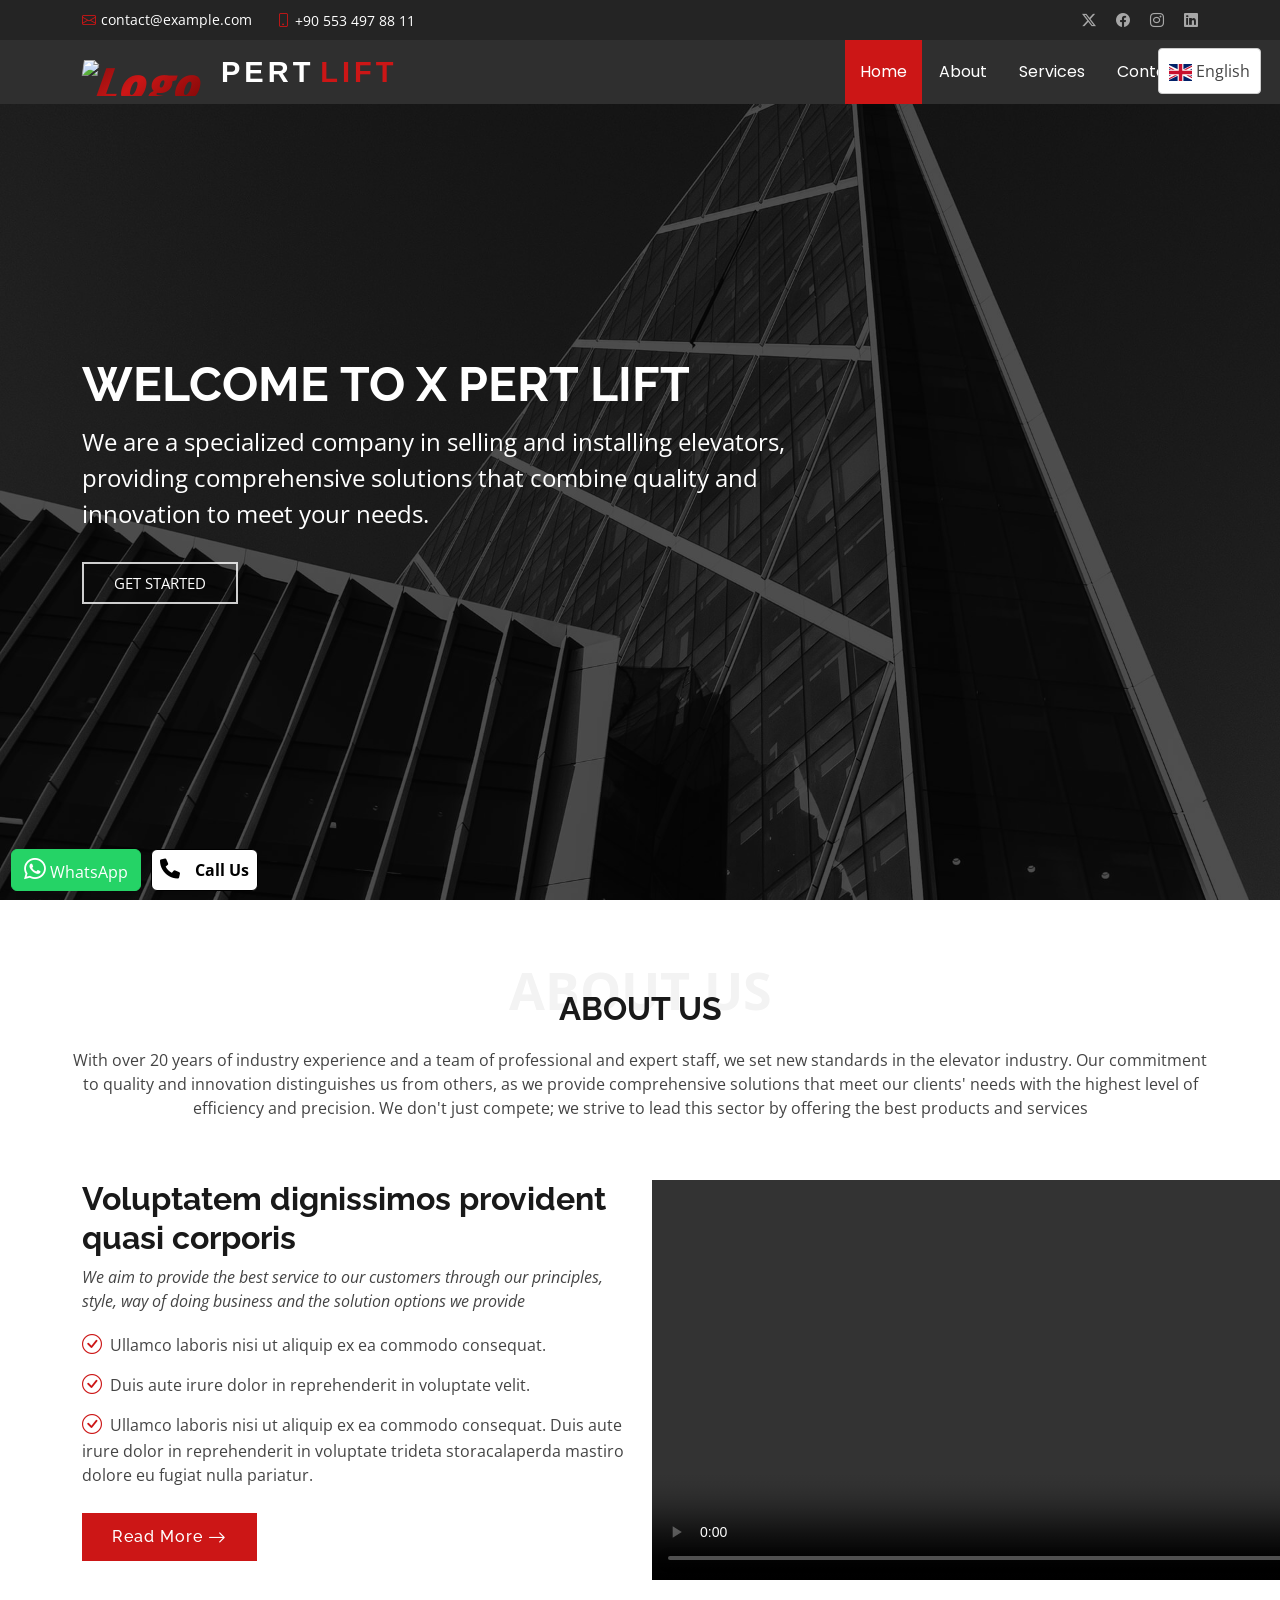
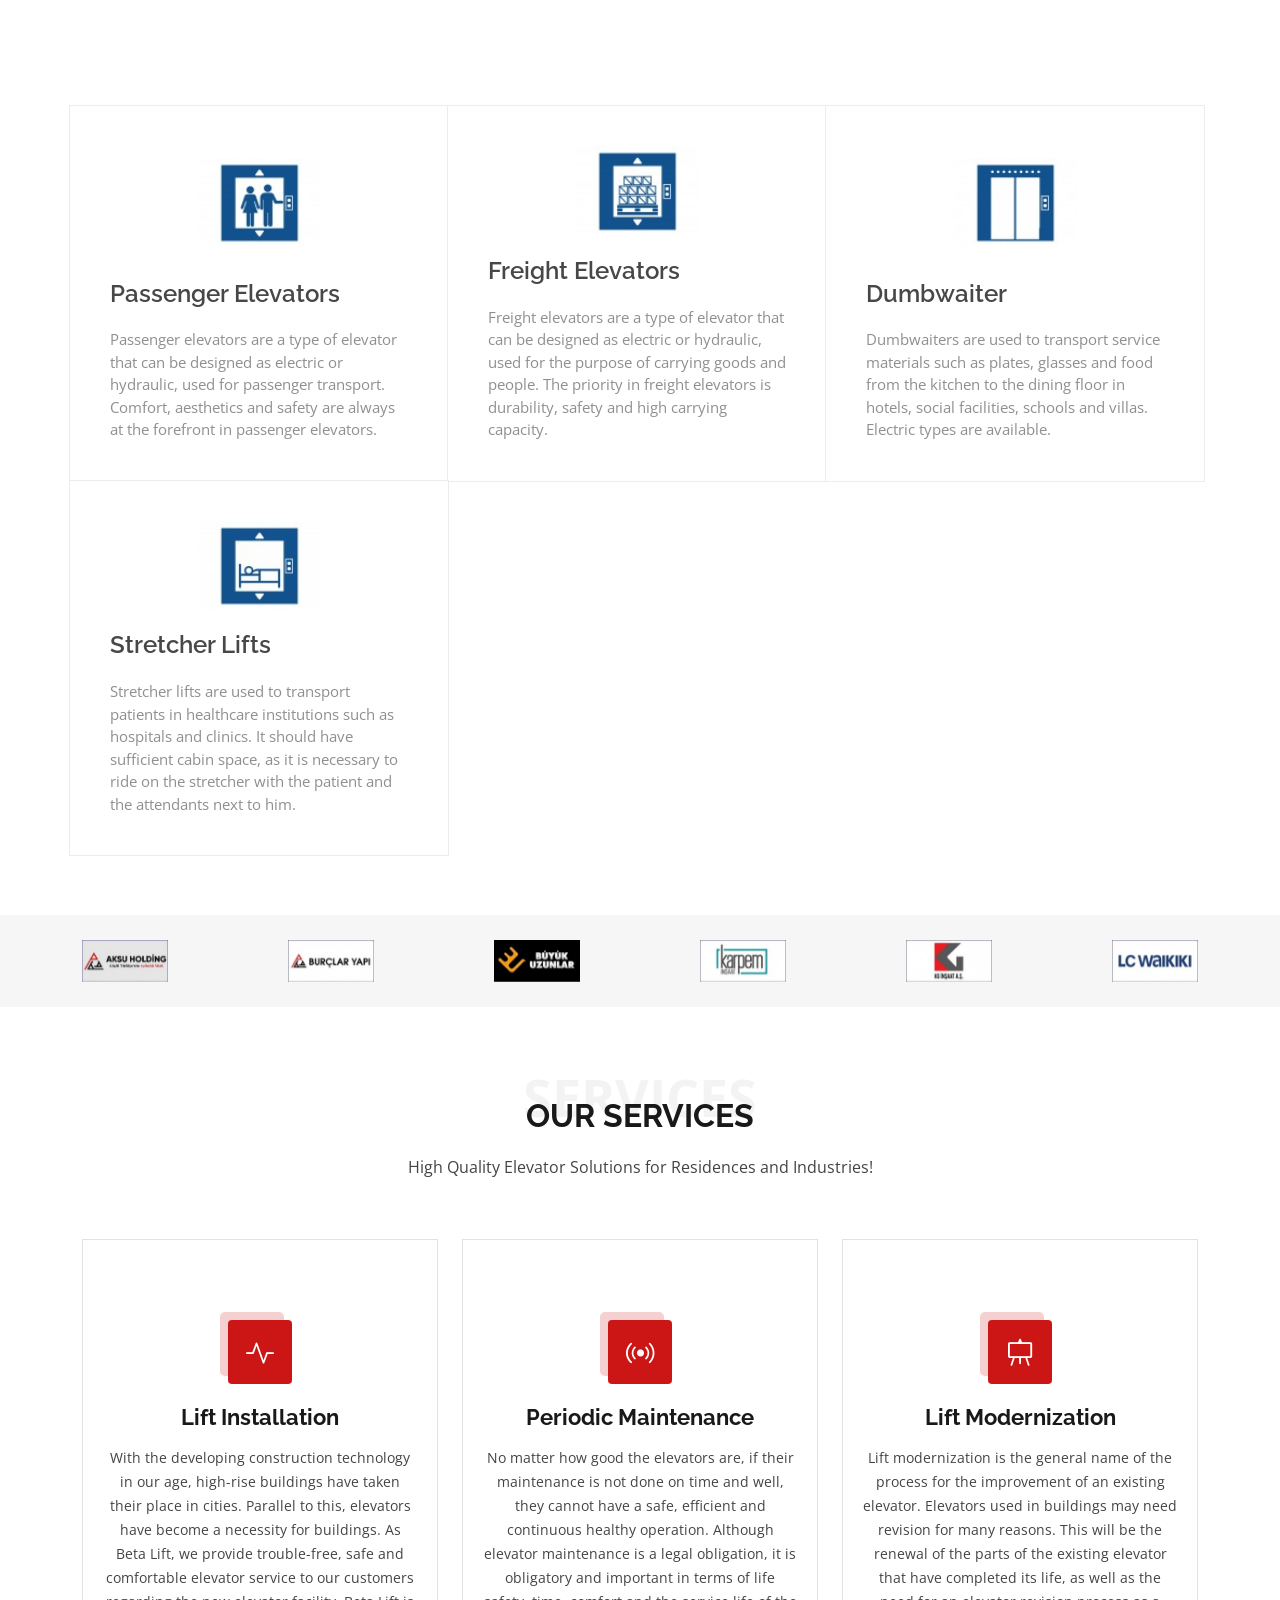
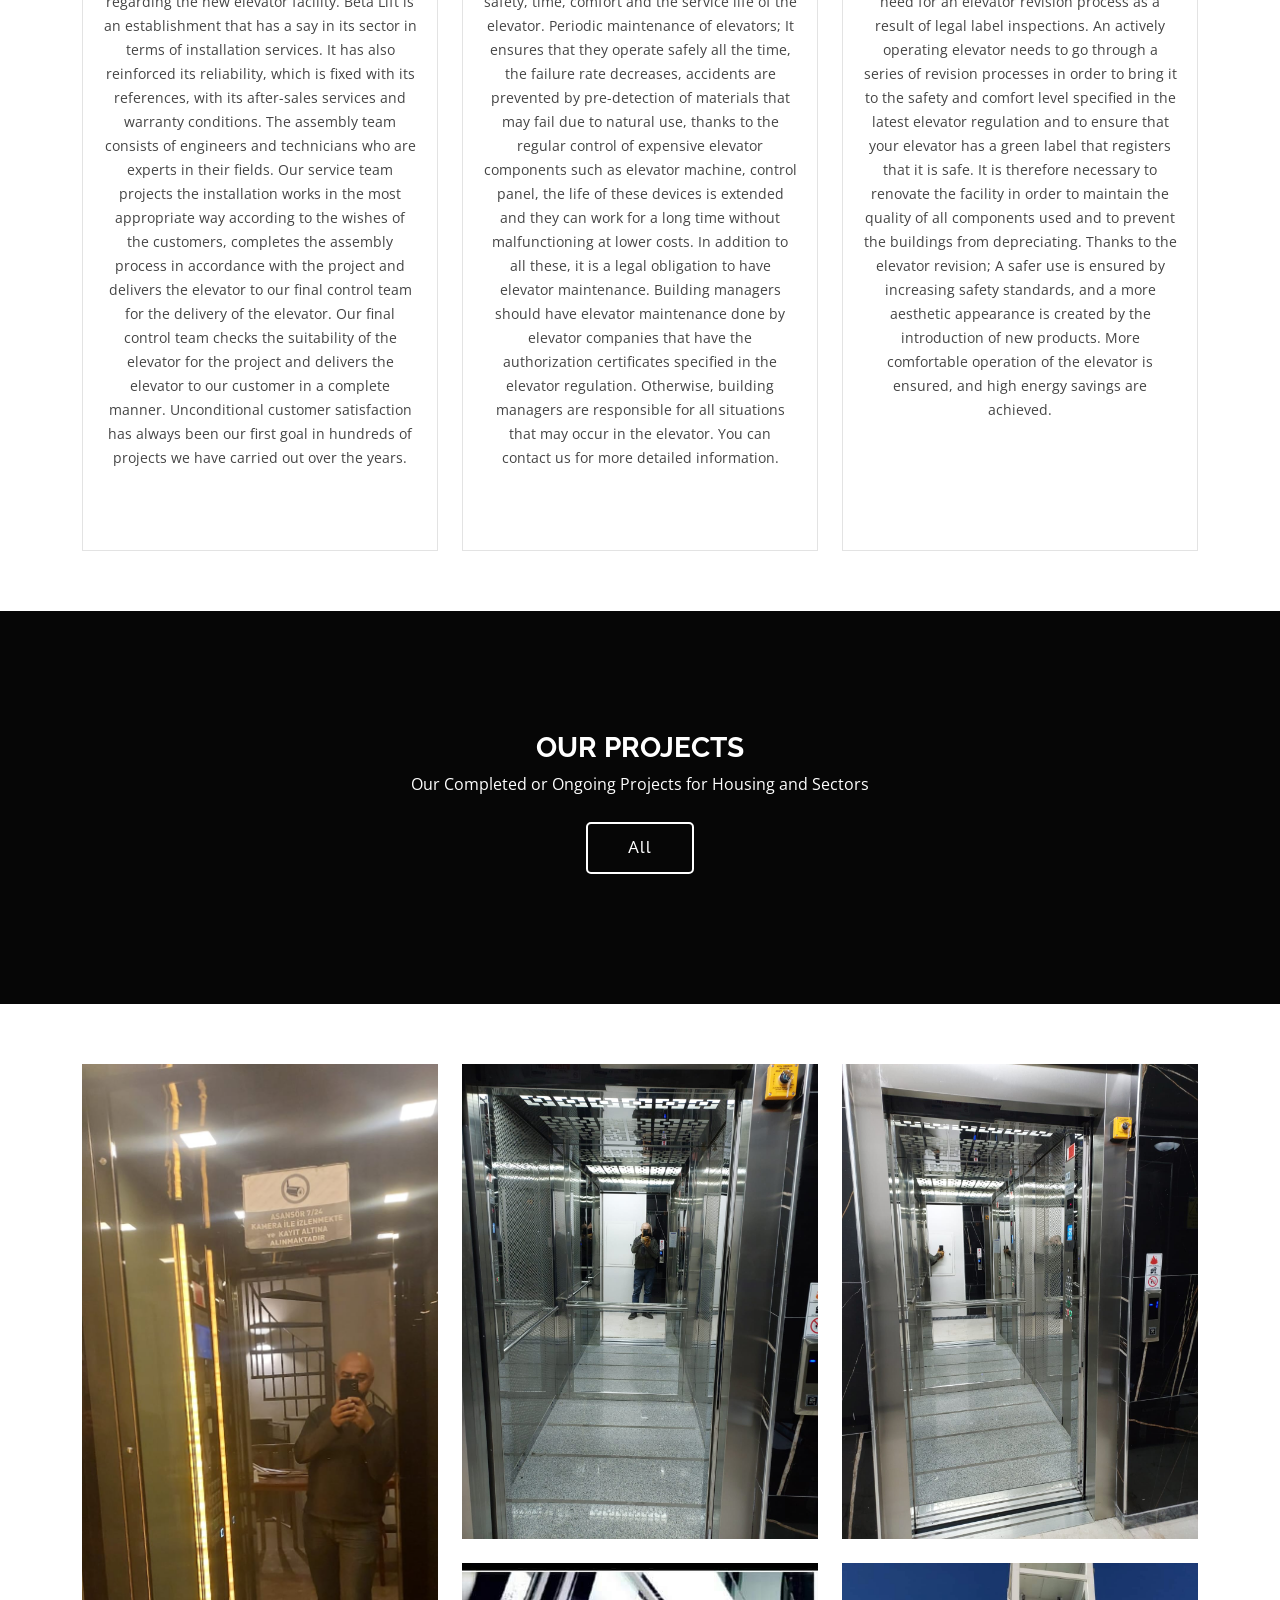
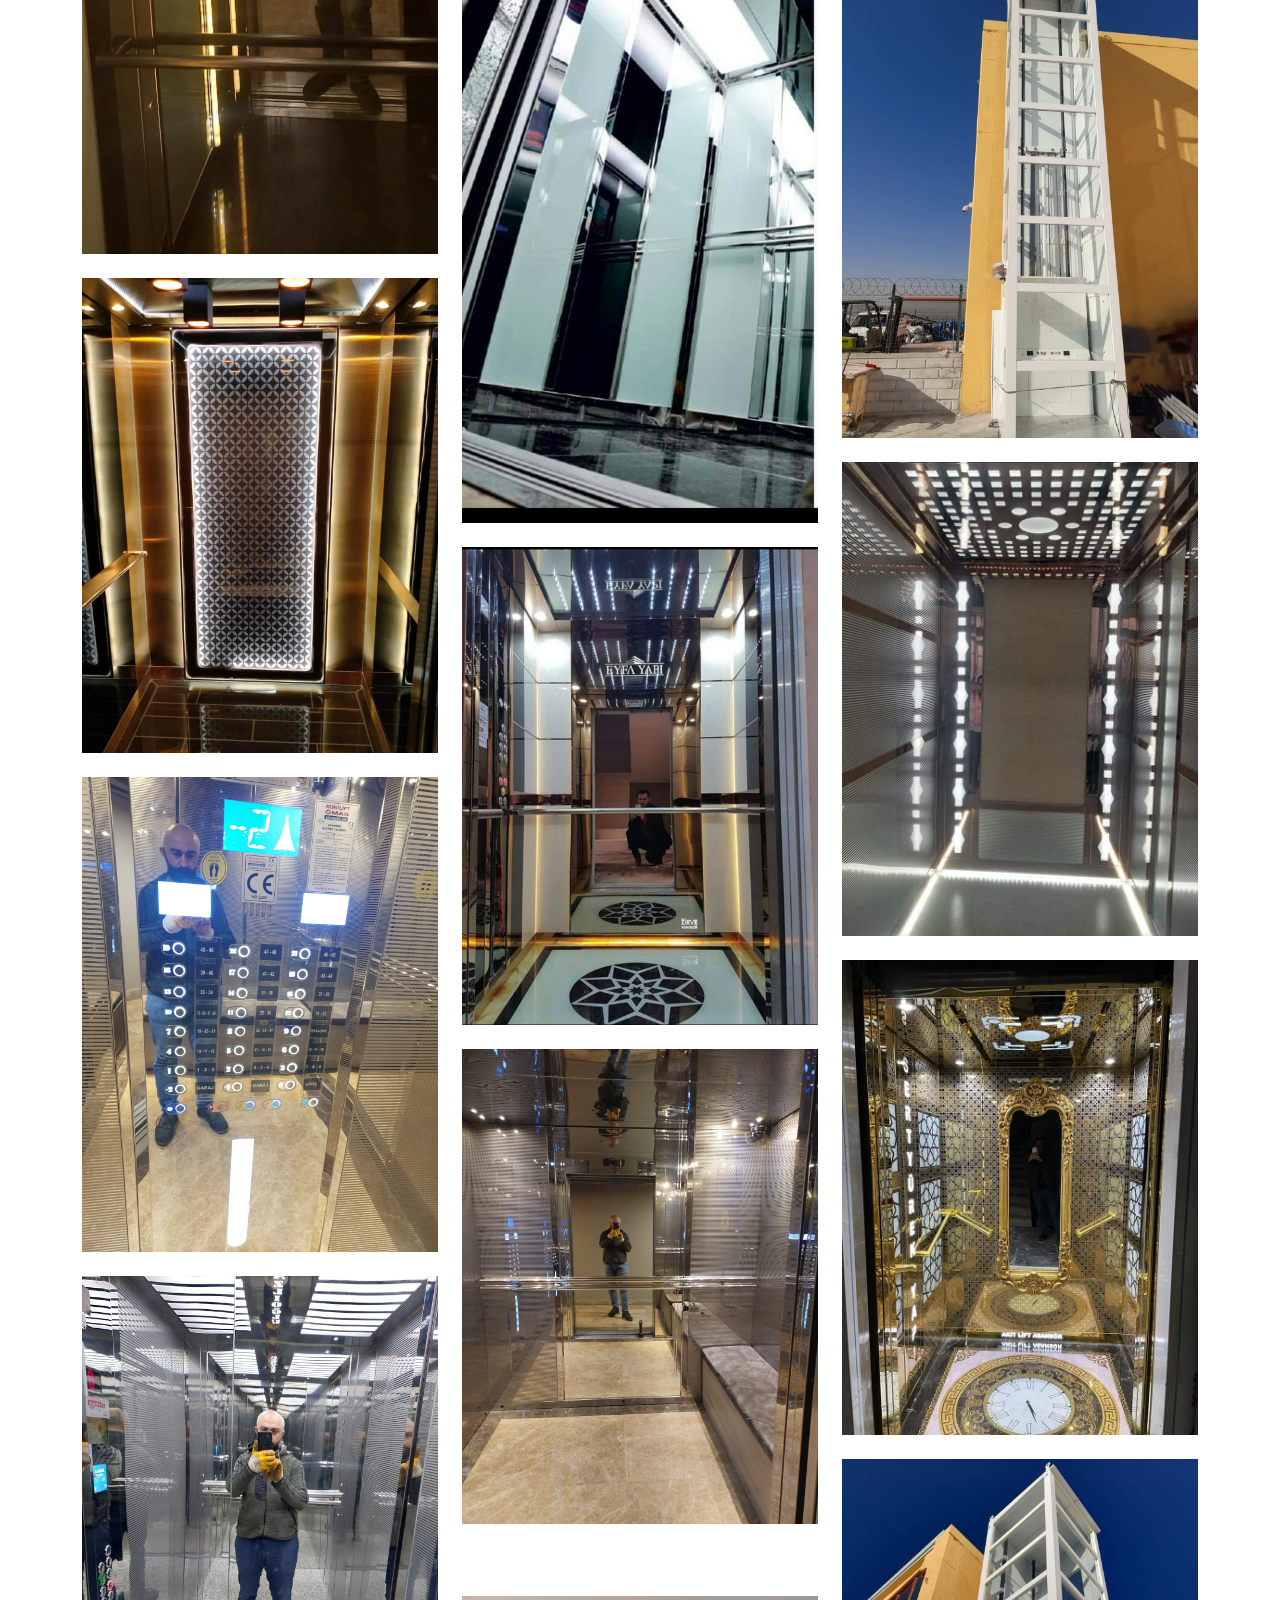
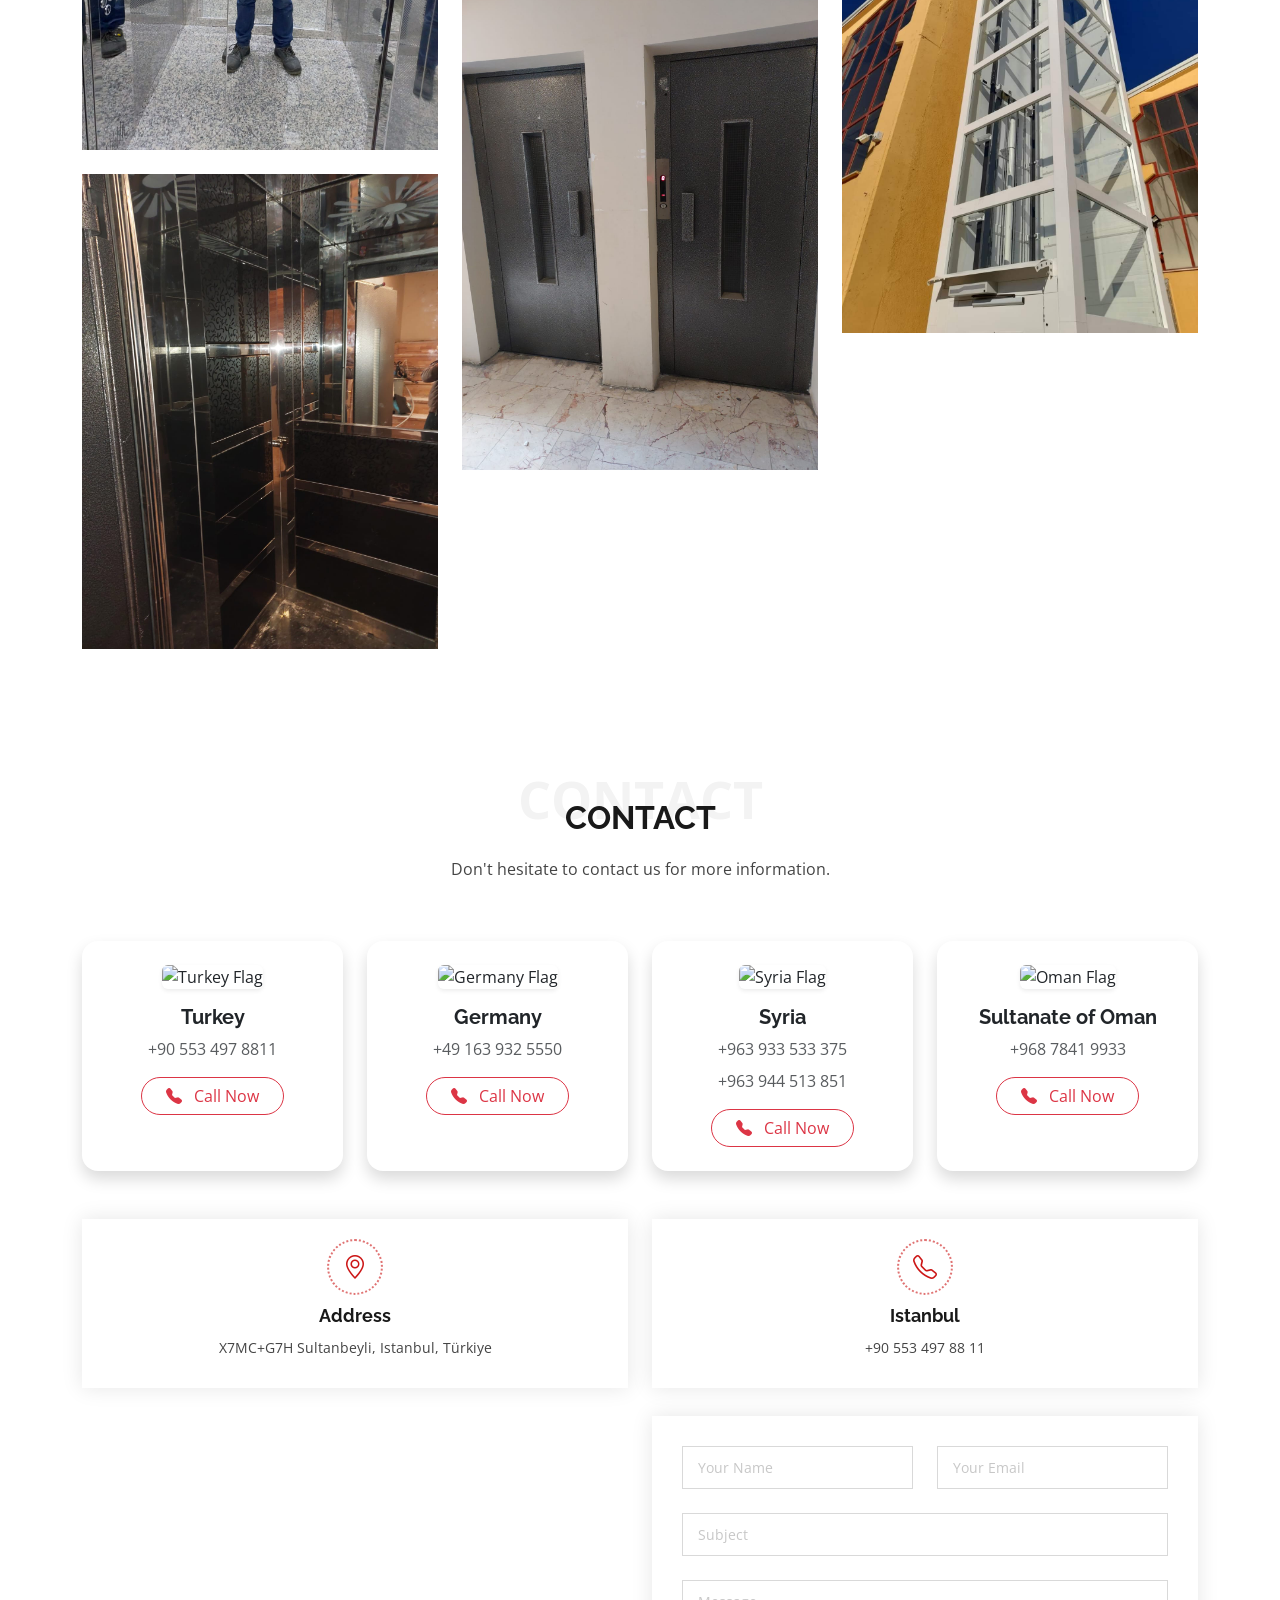
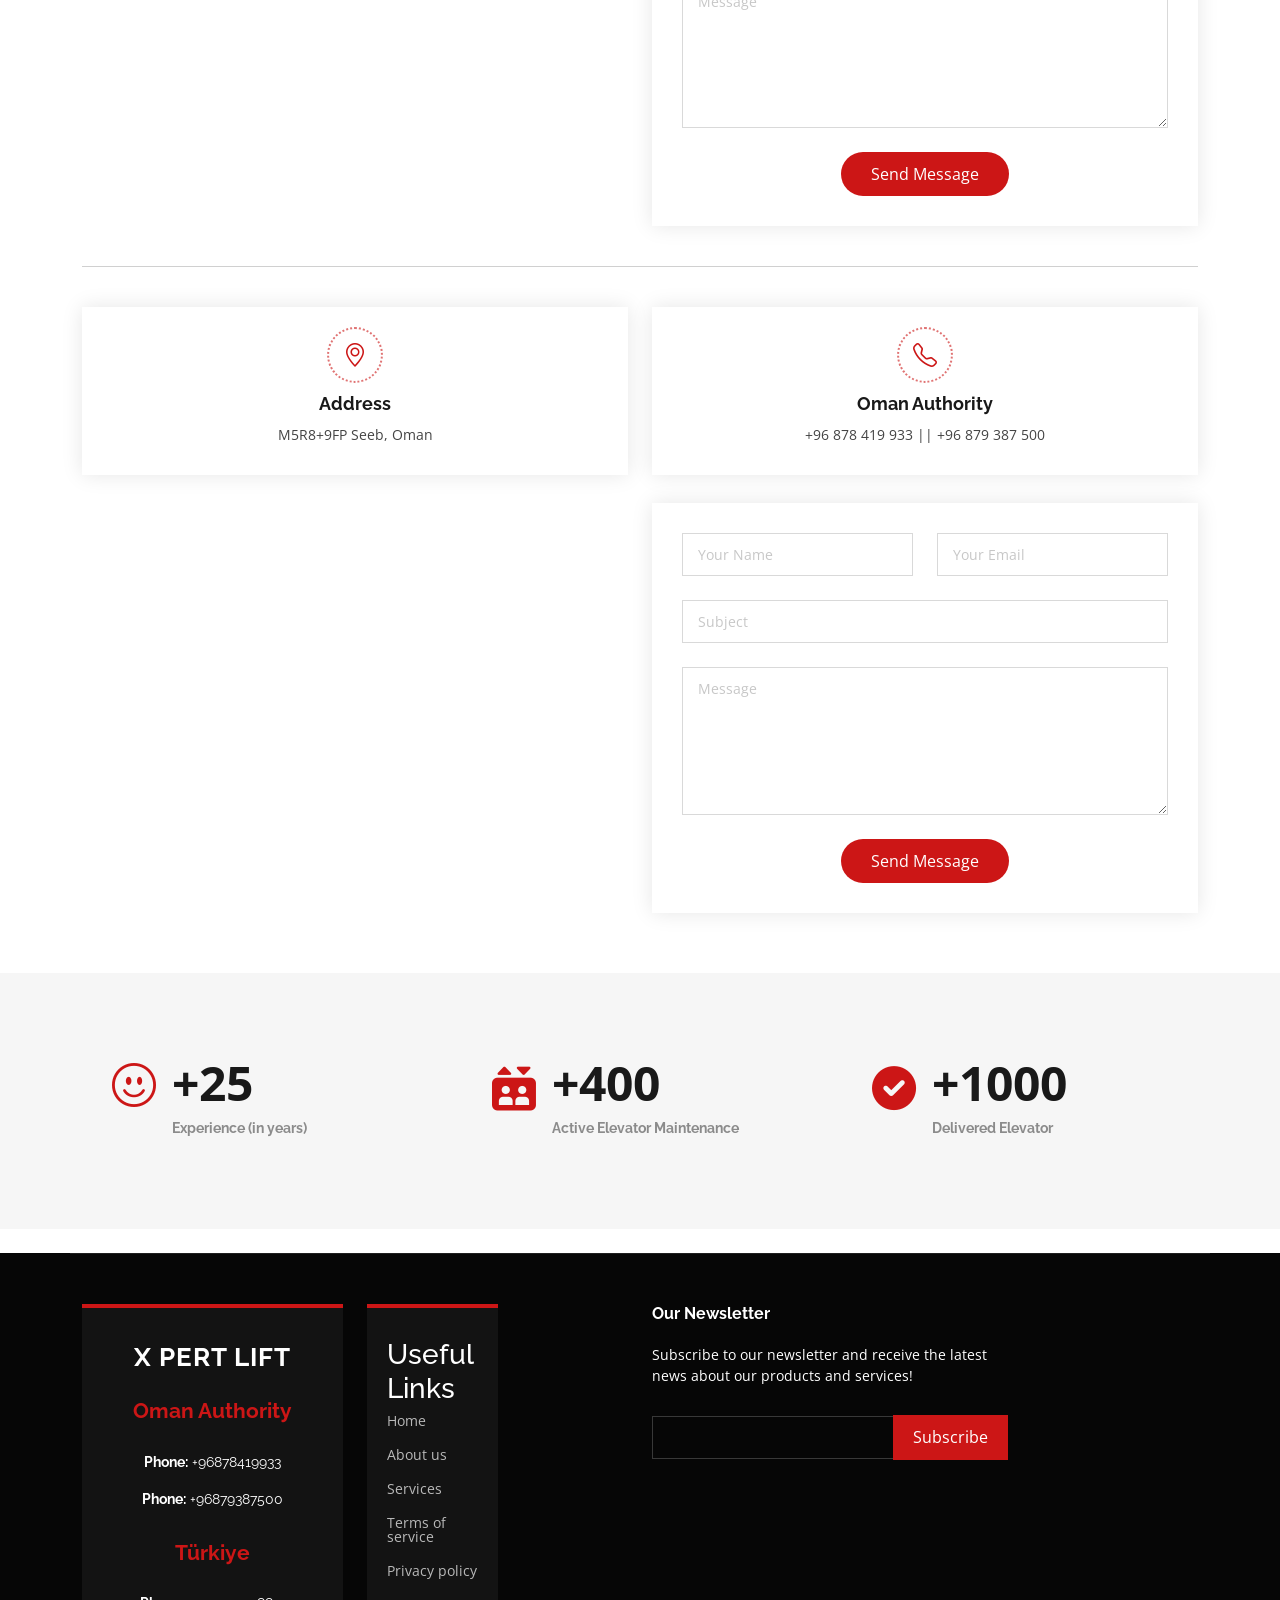
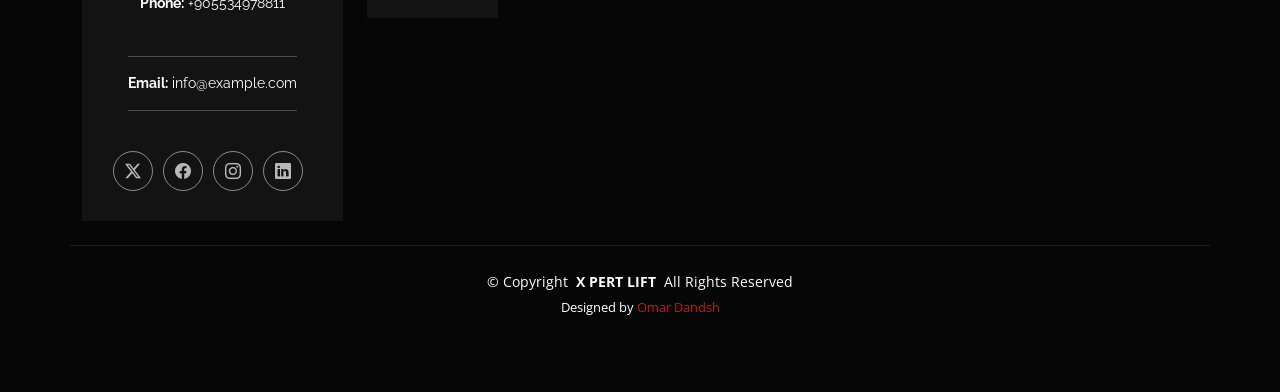
==== commit 10b2d18b: "Update index.html" ====
--- a/index.html
+++ b/index.html
@@ -54,7 +54,7 @@
         </div>
         <div class="social-links d-none d-md-flex align-items-center">
           <a href="#" class="twitter"><i class="bi bi-twitter-x"></i></a>
-          <a href="#" class="https://www.facebook.com/share/1F2B7y4Hya/"><i class="bi bi-facebook"></i></a>
+          <a href="https://www.facebook.com/share/1Dx74i4LE5/?mibextid=wwXIfr" class="https://www.facebook.com/share/1F2B7y4Hya/"><i class="bi bi-facebook"></i></a>
           <a href="https://www.instagram.com/elevatorswrd/profilecard/?igsh=cTZndHBtb2d1anVh" class="instagram"><i class="bi bi-instagram"></i></a>
           <a href="#" class="linkedin"><i class="bi bi-linkedin"></i></a>
   
@@ -68,11 +68,13 @@
     <div class="branding d-flex align-items-center">
       <div class="container position-relative d-flex align-items-center justify-content-between">
         <a href="index.html" class="logo d-flex align-items-center">
-    <div class="logo-x">X</div>
-    <div class="logo-text">
-        <span class="logo-main">PERT</span>
-        <span class="logo-sub">LIFT</span>
-    </div>
+    <div class="logo-x">
+    <img src="assets/img/xxxx.png" alt="Logo">
+</div>
+   <div class="logo-text">
+    <span class="logo-main">PERT</span>
+    <span class="logo-sub">LIFT</span>
+</div>
 </a>
   
         <nav id="navmenu" class="navmenu">
@@ -115,7 +117,7 @@
       </div>
   </div>
   <div class="language-select1">
-    <a href="https://wa.me/96879387500" class="btn btn-success" target="_blank" style="background-color: #25d366; border-color: #25d366;">
+    <a href="https://wa.me/+963944513851" class="btn btn-success" target="_blank" style="background-color: #25d366; border-color: #25d366;">
       <i class="fab fa-whatsapp" style="font-size: 25px;"></i> WhatsApp
     </a>  
 </div>
@@ -565,6 +567,29 @@
 <div class="container mb-5" data-aos="fade-up" data-aos-delay="150">
     <div class="row g-4 justify-content-center">
 
+        <!-- Turkey -->
+        <div class="col-lg-3 col-md-6">
+            <div class="card h-100 border-0 shadow rounded-4">
+                <div class="card-body text-center p-4">
+                    <img src="https://flagcdn.com/w80/tr.png"
+                         alt="Turkey Flag"
+                         width="55"
+                         class="rounded mb-3 shadow-sm">
+
+                    <h5 class="card-title fw-bold">Turkey</h5>
+
+                    <p class="text-muted mb-3" dir="ltr">
+                        +90 553 497 8811
+                    </p>
+
+                    <a href="tel:+905534978811"
+                       class="btn btn-outline-danger rounded-pill px-4">
+                        <i class="bi bi-telephone-fill me-2"></i>
+                        Call Now
+                    </a>
+                </div>
+            </div>
+        </div>
         <!-- Germany -->
         <div class="col-lg-3 col-md-6">
             <div class="card h-100 border-0 shadow rounded-4">
@@ -600,10 +625,12 @@
 
                     <h5 class="card-title fw-bold">Syria</h5>
 
-                    <p class="text-muted mb-3" dir="ltr">
+                    <p class="text-muted mb-2" dir="ltr">
                         +963 933 533 375
                     </p>
-
+                        <p class="text-muted " dir="ltr">
+                        +963 944 513 851
+                    </p>
                     <a href="tel:+963933533375"
                        class="btn btn-outline-danger rounded-pill px-4">
                         <i class="bi bi-telephone-fill me-2"></i>
@@ -613,29 +640,6 @@
             </div>
         </div>
 
-        <!-- Turkey -->
-        <div class="col-lg-3 col-md-6">
-            <div class="card h-100 border-0 shadow rounded-4">
-                <div class="card-body text-center p-4">
-                    <img src="https://flagcdn.com/w80/tr.png"
-                         alt="Turkey Flag"
-                         width="55"
-                         class="rounded mb-3 shadow-sm">
-
-                    <h5 class="card-title fw-bold">Turkey</h5>
-
-                    <p class="text-muted mb-3" dir="ltr">
-                        +90 553 497 8811
-                    </p>
-
-                    <a href="tel:+905534978811"
-                       class="btn btn-outline-danger rounded-pill px-4">
-                        <i class="bi bi-telephone-fill me-2"></i>
-                        Call Now
-                    </a>
-                </div>
-            </div>
-        </div>
 
         <!-- Oman -->
         <div class="col-lg-3 col-md-6">
@@ -663,6 +667,77 @@
 
     </div>
 </div>
+ <div class="container" data-aos="fade-up" data-aos-delay="100">
+
+        <div class="row gy-4">
+          <div class="col-lg-6 col-md-6">
+            <div class="info-item d-flex flex-column justify-content-center align-items-center" data-aos="fade-up" data-aos-delay="300">
+              <i class="bi bi-geo-alt"></i>
+              <h3 id="addrescontect1">Address</h3>
+              <p id="trtgfgf">X7MC+G7H Sultanbeyli, Istanbul, Türkiye</p>
+            </div>
+          </div><!-- End Info Item -->
+
+          <div class="col-lg-6">
+            <div class="info-item d-flex flex-column justify-content-center align-items-center" data-aos="fade-up" data-aos-delay="200">
+             
+
+
+              <i class="bi bi-telephone"></i>
+              <h3 id="callcontect123"> Istanbul</h3>
+              <p> +90 553 497 88 11 </p> 
+            </div>
+          </div><!-- End Info Item -->
+
+   
+
+       
+   
+
+        </div>
+
+        <div class="row gy-4 mt-1">
+          <div class="col-lg-6" data-aos="fade-up" data-aos-delay="300">
+            <iframe src="https://www.google.com/maps/embed?pb=!1m17!1m12!1m3!1d3011.893355235116!2d29.270736000000003!3d40.983816!2m3!1f0!2f0!3f0!3m2!1i1024!2i768!4f13.1!3m2!1m1!2zNDDCsDU5JzAxLjciTiAyOcKwMTYnMTQuNyJF!5e0!3m2!1sar!2s!4v1730136903799!5m2!1sar!2s" frameborder="0" style="border:0; width: 100%; height: 400px;" allowfullscreen="" loading="lazy" referrerpolicy="no-referrer-when-downgrade"></iframe>
+          </div><!-- End Google Maps -->
+
+          <div class="col-lg-6">
+            <form action="forms/contact.php" method="post" class="php-email-form" data-aos="fade-up" data-aos-delay="400">
+              <div class="row gy-4">
+
+                <div class="col-md-6">
+                  <input type="text" name="name" class="form-control" placeholder="Your Name" required="">
+                </div>
+
+                <div class="col-md-6 ">
+                  <input type="email" class="form-control" name="email" placeholder="Your Email" required="">
+                </div>
+
+                <div class="col-md-12">
+                  <input type="text" class="form-control" name="subject" placeholder="Subject" required="">
+                </div>
+
+                <div class="col-md-12">
+                  <textarea class="form-control" name="message" rows="6" placeholder="Message" required=""></textarea>
+                </div>
+
+                <div class="col-md-12 text-center">
+                  <div class="loading">Loading</div>
+                  <div class="error-message"></div>
+                  <div class="sent-message">Your message has been sent. Thank you!</div>
+
+                  <button type="submit" id="sendconct">Send Message</button>
+                </div>
+
+              </div>
+            </form>
+          </div><!-- End Contact Form -->
+
+        </div>
+ <br>
+          <hr>  
+          <br>
+      </div>
 <!-- End International Contact Cards -->
         <div class="container" data-aos="fade-up" data-aos-delay="100">
 
@@ -730,83 +805,16 @@
               </form>
             </div><!-- End Contact Form -->
 
+
+
+            
           </div>
-          <br>
-          <hr>  
-          <br>
-        </div>
-
-
-
-      <div class="container" data-aos="fade-up" data-aos-delay="100">
-
-        <div class="row gy-4">
-          <div class="col-lg-6 col-md-6">
-            <div class="info-item d-flex flex-column justify-content-center align-items-center" data-aos="fade-up" data-aos-delay="300">
-              <i class="bi bi-geo-alt"></i>
-              <h3 id="addrescontect1">Address</h3>
-              <p id="trtgfgf">X7MC+G7H Sultanbeyli, Istanbul, Türkiye</p>
-            </div>
-          </div><!-- End Info Item -->
-
-          <div class="col-lg-6">
-            <div class="info-item d-flex flex-column justify-content-center align-items-center" data-aos="fade-up" data-aos-delay="200">
-             
-
-
-              <i class="bi bi-telephone"></i>
-              <h3 id="callcontect123"> Istanbul</h3>
-              <p> +90 553 497 88 11 </p> 
-            </div>
-          </div><!-- End Info Item -->
-
+         
+        </div>
    
 
-       
-   
-
-        </div>
-
-        <div class="row gy-4 mt-1">
-          <div class="col-lg-6" data-aos="fade-up" data-aos-delay="300">
-            <iframe src="https://www.google.com/maps/embed?pb=!1m17!1m12!1m3!1d3011.893355235116!2d29.270736000000003!3d40.983816!2m3!1f0!2f0!3f0!3m2!1i1024!2i768!4f13.1!3m2!1m1!2zNDDCsDU5JzAxLjciTiAyOcKwMTYnMTQuNyJF!5e0!3m2!1sar!2s!4v1730136903799!5m2!1sar!2s" frameborder="0" style="border:0; width: 100%; height: 400px;" allowfullscreen="" loading="lazy" referrerpolicy="no-referrer-when-downgrade"></iframe>
-          </div><!-- End Google Maps -->
-
-          <div class="col-lg-6">
-            <form action="forms/contact.php" method="post" class="php-email-form" data-aos="fade-up" data-aos-delay="400">
-              <div class="row gy-4">
-
-                <div class="col-md-6">
-                  <input type="text" name="name" class="form-control" placeholder="Your Name" required="">
-                </div>
-
-                <div class="col-md-6 ">
-                  <input type="email" class="form-control" name="email" placeholder="Your Email" required="">
-                </div>
-
-                <div class="col-md-12">
-                  <input type="text" class="form-control" name="subject" placeholder="Subject" required="">
-                </div>
-
-                <div class="col-md-12">
-                  <textarea class="form-control" name="message" rows="6" placeholder="Message" required=""></textarea>
-                </div>
-
-                <div class="col-md-12 text-center">
-                  <div class="loading">Loading</div>
-                  <div class="error-message"></div>
-                  <div class="sent-message">Your message has been sent. Thank you!</div>
-
-                  <button type="submit" id="sendconct">Send Message</button>
-                </div>
-
-              </div>
-            </form>
-          </div><!-- End Contact Form -->
-
-        </div>
-
-      </div>
+
+  
 
     </section><!-- /Contact Section -->
     <section id="stats" class="stats section light-background">
@@ -872,8 +880,8 @@
               <hr>
             </div>
             <div class="social-links d-flex mt-4">
-              <a href="https://www.facebook.com/share/1F2B7y4Hya/"><i class="bi bi-twitter-x"></i></a>
-              <a href=""><i class="bi bi-facebook"></i></a>
+              <a href="#"><i class="bi bi-twitter-x"></i></a>
+              <a href="https://www.facebook.com/share/1Dx74i4LE5/?mibextid=wwXIfr"><i class="bi bi-facebook"></i></a>
               <a href="https://www.instagram.com/elevatorswrd/profilecard/?igsh=cTZndHBtb2d1anVh"><i class="bi bi-instagram"></i></a>
               <a href=""><i class="bi bi-linkedin"></i></a>
             </div>
